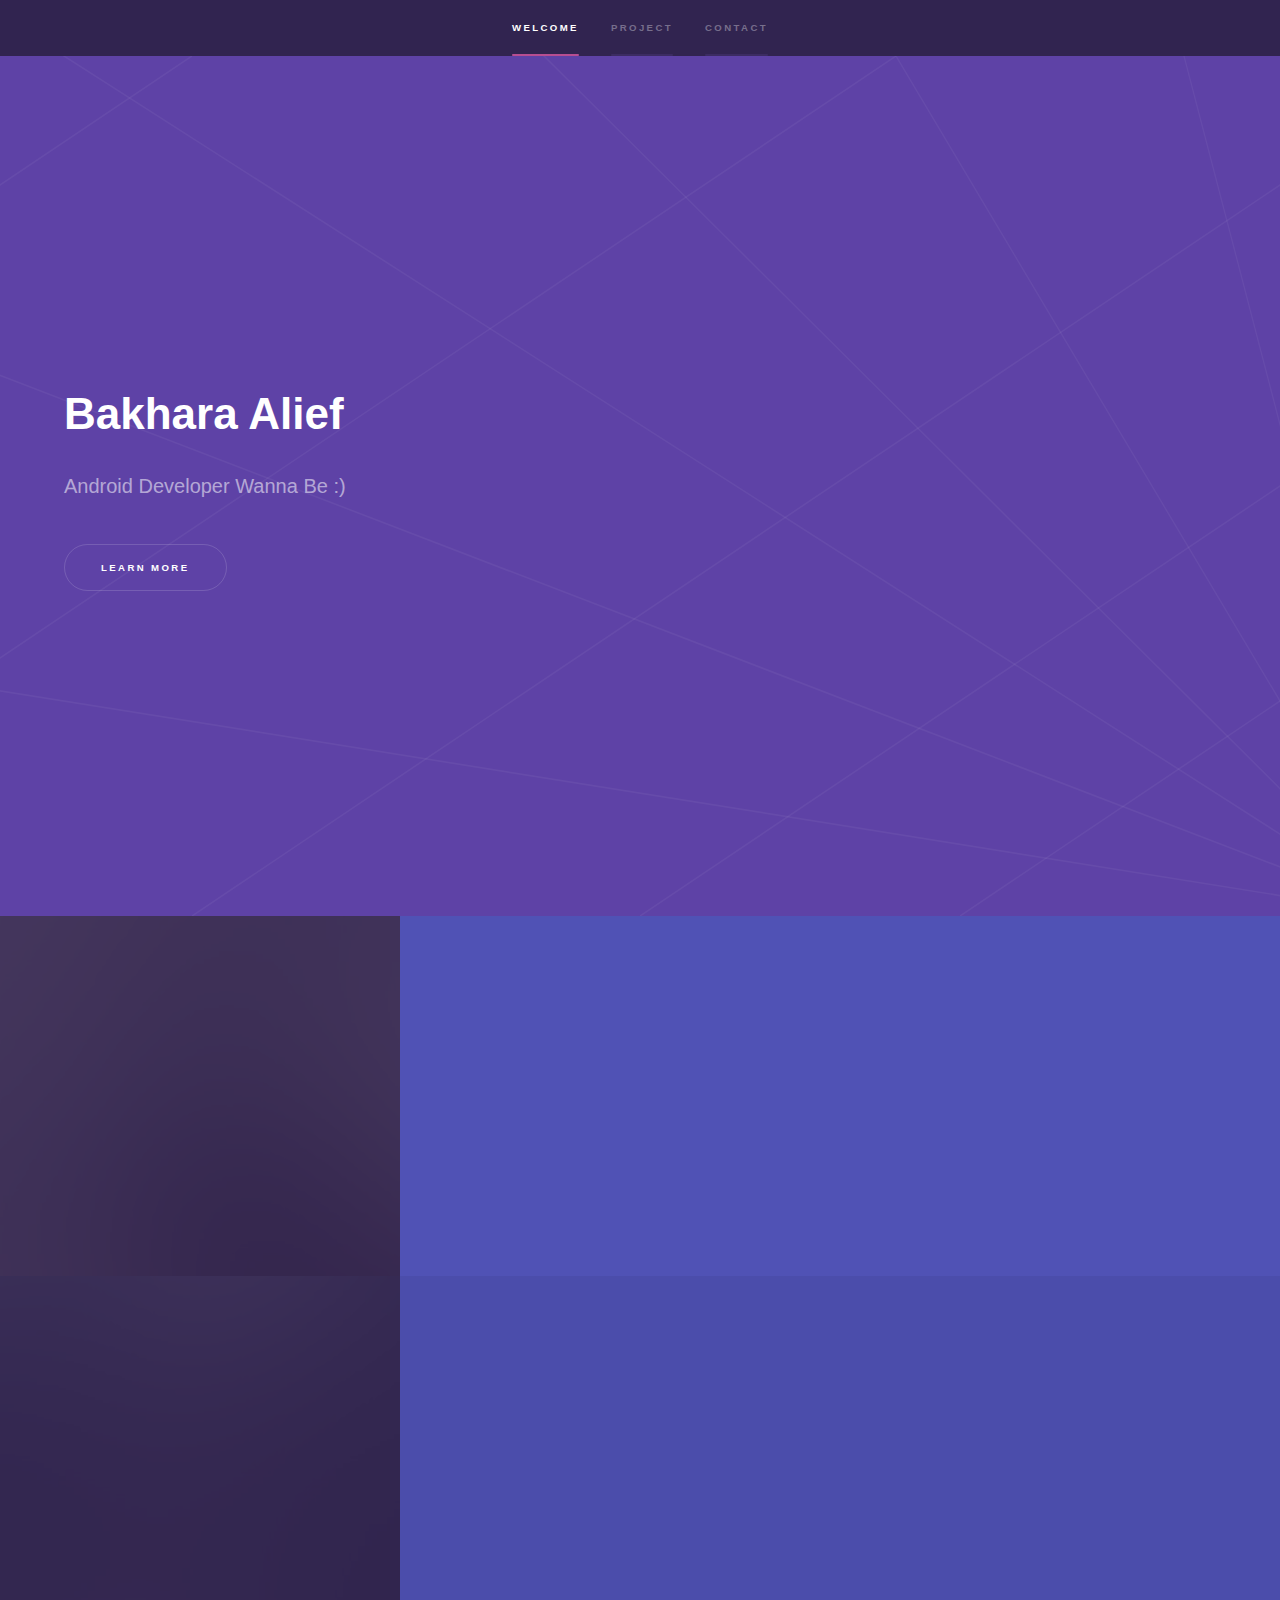
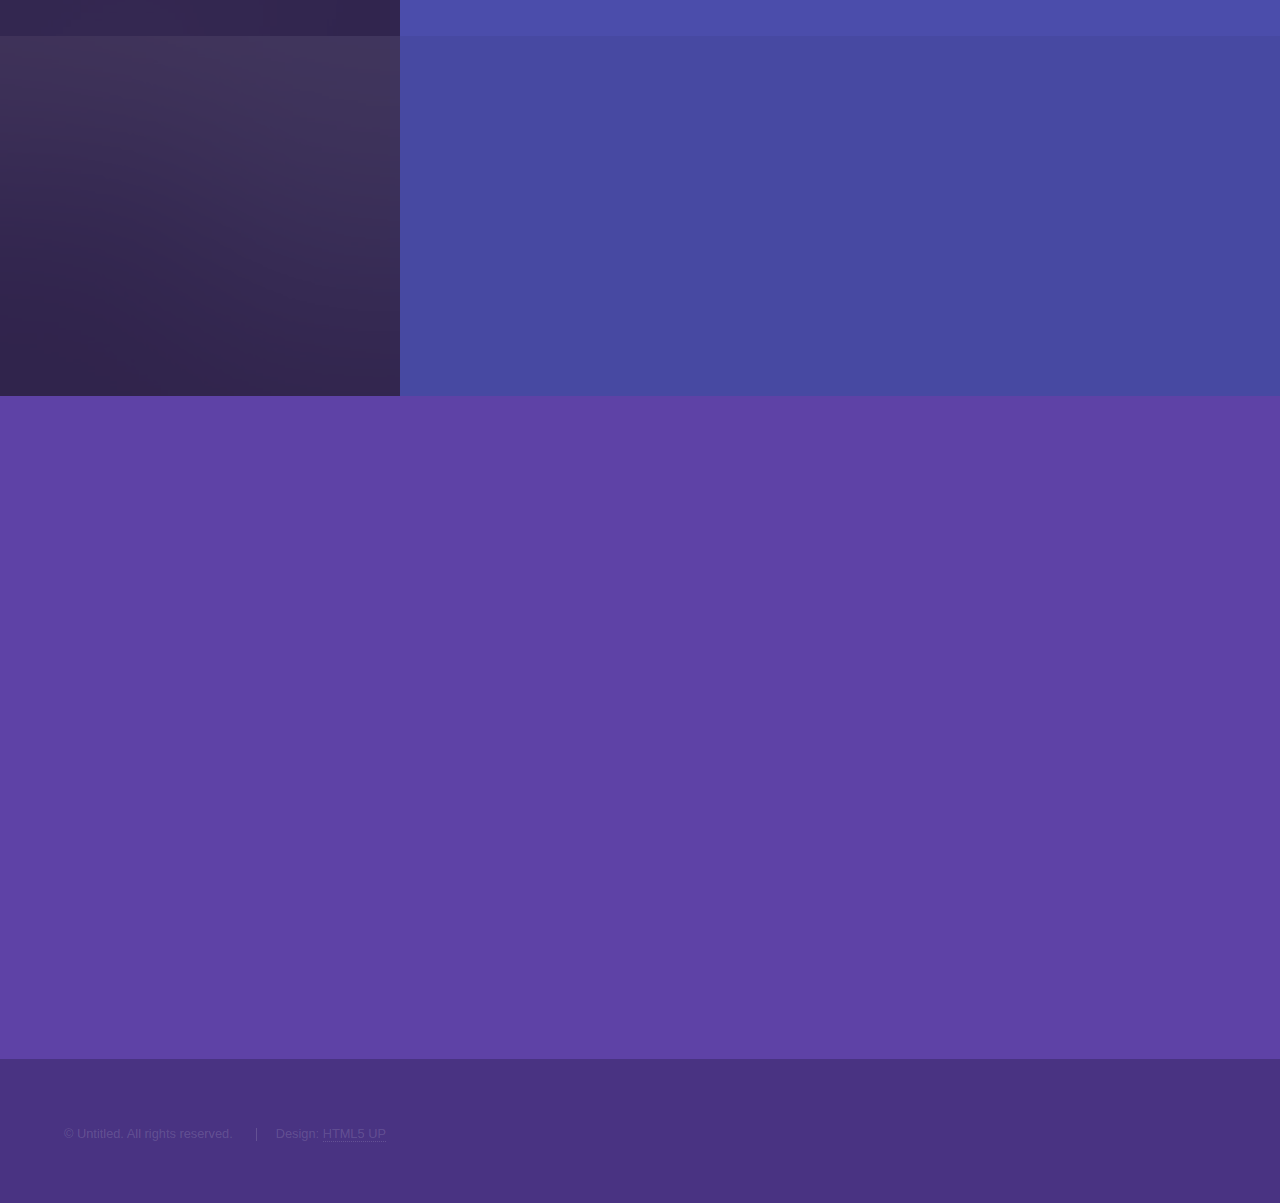
==== index.html @ 24348031 "first commit" ====
<!DOCTYPE html>
<!--
	Hyperspace by HTML5 UP
	html5up.net | @ajlkn
	Free for personal and commercial use under the CCA 3.0 license (html5up.net/license)
-->
<html>
  <head>
    <title>Bakhara Alief</title>
    <meta charset="utf-8" />
    <meta
      name="viewport"
      content="width=device-width, initial-scale=1, user-scalable=no"
    />
    <link rel="stylesheet" href="assets/css/main.css" />
    <noscript
      ><link rel="stylesheet" href="assets/css/noscript.css"
    /></noscript>
  </head>
  <body class="is-preload">
    <!-- Sidebar -->
    <section id="sidebar">
      <div class="inner">
        <nav>
          <ul>
            <li><a href="#intro">Welcome</a></li>
            <li><a href="#one">Project</a></li>
            <!-- <li><a href="#two">What we do</a></li> -->
            <li><a href="#three">Contact</a></li>
          </ul>
        </nav>
      </div>
    </section>

    <!-- Wrapper -->
    <div id="wrapper">
      <!-- Intro -->
      <section id="intro" class="wrapper style1 fullscreen fade-up">
        <div class="inner">
          <h1>Bakhara Alief</h1>
          <p>
            Android Developer Wanna Be :)
          </p>
          <ul class="actions">
            <li><a href="#one" class="button scrolly">Learn more</a></li>
          </ul>
        </div>
      </section>

      <!-- One -->
      <section id="one" class="wrapper style2 spotlights">
        <section>
          <a href="#" class="image"
            ><img src="images/pic01.jpg" alt="" data-position="center center"
          /></a>
          <div class="content">
            <div class="inner">
              <h2>Sed ipsum dolor</h2>
              <p>
                Phasellus convallis elit id ullamcorper pulvinar. Duis aliquam
                turpis mauris, eu ultricies erat malesuada quis. Aliquam
                dapibus.
              </p>
              <ul class="actions">
                <li><a href="generic.html" class="button">Learn more</a></li>
              </ul>
            </div>
          </div>
        </section>
        <section>
          <a href="#" class="image"
            ><img src="images/pic02.jpg" alt="" data-position="top center"
          /></a>
          <div class="content">
            <div class="inner">
              <h2>Feugiat consequat</h2>
              <p>
                Phasellus convallis elit id ullamcorper pulvinar. Duis aliquam
                turpis mauris, eu ultricies erat malesuada quis. Aliquam
                dapibus.
              </p>
              <ul class="actions">
                <li><a href="generic.html" class="button">Learn more</a></li>
              </ul>
            </div>
          </div>
        </section>
        <section>
          <a href="#" class="image"
            ><img src="images/pic03.jpg" alt="" data-position="25% 25%"
          /></a>
          <div class="content">
            <div class="inner">
              <h2>Ultricies aliquam</h2>
              <p>
                Phasellus convallis elit id ullamcorper pulvinar. Duis aliquam
                turpis mauris, eu ultricies erat malesuada quis. Aliquam
                dapibus.
              </p>
              <ul class="actions">
                <li><a href="generic.html" class="button">Learn more</a></li>
              </ul>
            </div>
          </div>
        </section>
      </section>

      <!-- Two -->
      <!-- <section id="two" class="wrapper style3 fade-up">
        <div class="inner">
          <h2>What we do</h2>
          <p>
            Phasellus convallis elit id ullamcorper pulvinar. Duis aliquam
            turpis mauris, eu ultricies erat malesuada quis. Aliquam dapibus,
            lacus eget hendrerit bibendum, urna est aliquam sem, sit amet
            imperdiet est velit quis lorem.
          </p>
          <div class="features">
            <section>
              <span class="icon solid major fa-code"></span>
              <h3>Lorem ipsum amet</h3>
              <p>
                Phasellus convallis elit id ullam corper amet et pulvinar. Duis
                aliquam turpis mauris, sed ultricies erat dapibus.
              </p>
            </section>
            <section>
              <span class="icon solid major fa-lock"></span>
              <h3>Aliquam sed nullam</h3>
              <p>
                Phasellus convallis elit id ullam corper amet et pulvinar. Duis
                aliquam turpis mauris, sed ultricies erat dapibus.
              </p>
            </section>
            <section>
              <span class="icon solid major fa-cog"></span>
              <h3>Sed erat ullam corper</h3>
              <p>
                Phasellus convallis elit id ullam corper amet et pulvinar. Duis
                aliquam turpis mauris, sed ultricies erat dapibus.
              </p>
            </section>
            <section>
              <span class="icon solid major fa-desktop"></span>
              <h3>Veroeros quis lorem</h3>
              <p>
                Phasellus convallis elit id ullam corper amet et pulvinar. Duis
                aliquam turpis mauris, sed ultricies erat dapibus.
              </p>
            </section>
            <section>
              <span class="icon solid major fa-link"></span>
              <h3>Urna quis bibendum</h3>
              <p>
                Phasellus convallis elit id ullam corper amet et pulvinar. Duis
                aliquam turpis mauris, sed ultricies erat dapibus.
              </p>
            </section>
            <section>
              <span class="icon major fa-gem"></span>
              <h3>Aliquam urna dapibus</h3>
              <p>
                Phasellus convallis elit id ullam corper amet et pulvinar. Duis
                aliquam turpis mauris, sed ultricies erat dapibus.
              </p>
            </section>
          </div>
          <ul class="actions">
            <li><a href="generic.html" class="button">Learn more</a></li>
          </ul>
        </div>
      </section> -->

      <!-- Three -->
      <section id="three" class="wrapper style1 fade-up">
        <div class="inner">
          <h2>Get in touch</h2>
          <p>
            Phasellus convallis elit id ullamcorper pulvinar. Duis aliquam
            turpis mauris, eu ultricies erat malesuada quis. Aliquam dapibus,
            lacus eget hendrerit bibendum, urna est aliquam sem, sit amet
            imperdiet est velit quis lorem.
          </p>
          <div class="split style1">
            <section>
              <form method="post" action="#">
                <div class="fields">
                  <div class="field half">
                    <label for="name">Name</label>
                    <input type="text" name="name" id="name" />
                  </div>
                  <div class="field half">
                    <label for="email">Email</label>
                    <input type="text" name="email" id="email" />
                  </div>
                  <div class="field">
                    <label for="message">Message</label>
                    <textarea name="message" id="message" rows="5"></textarea>
                  </div>
                </div>
                <ul class="actions">
                  <li><a href="" class="button submit">Send Message</a></li>
                </ul>
              </form>
            </section>
            <section>
              <ul class="contact">
                <li>
                  <h3>Address</h3>
                  <span
                    >12345 Somewhere Road #654<br />
                    Nashville, TN 00000-0000<br />
                    USA</span
                  >
                </li>
                <li>
                  <h3>Email</h3>
                  <a href="#">user@untitled.tld</a>
                </li>
                <li>
                  <h3>Phone</h3>
                  <span>(000) 000-0000</span>
                </li>
                <li>
                  <h3>Social</h3>
                  <ul class="icons">
                    <li>
                      <a href="#" class="icon brands fa-twitter"
                        ><span class="label">Twitter</span></a
                      >
                    </li>
                    <li>
                      <a href="#" class="icon brands fa-facebook-f"
                        ><span class="label">Facebook</span></a
                      >
                    </li>
                    <li>
                      <a href="#" class="icon brands fa-github"
                        ><span class="label">GitHub</span></a
                      >
                    </li>
                    <li>
                      <a href="#" class="icon brands fa-instagram"
                        ><span class="label">Instagram</span></a
                      >
                    </li>
                    <li>
                      <a href="#" class="icon brands fa-linkedin-in"
                        ><span class="label">LinkedIn</span></a
                      >
                    </li>
                  </ul>
                </li>
              </ul>
            </section>
          </div>
        </div>
      </section>
    </div>

    <!-- Footer -->
    <footer id="footer" class="wrapper style1-alt">
      <div class="inner">
        <ul class="menu">
          <li>&copy; Untitled. All rights reserved.</li>
          <li>Design: <a href="http://html5up.net">HTML5 UP</a></li>
        </ul>
      </div>
    </footer>

    <!-- Scripts -->
    <script src="assets/js/jquery.min.js"></script>
    <script src="assets/js/jquery.scrollex.min.js"></script>
    <script src="assets/js/jquery.scrolly.min.js"></script>
    <script src="assets/js/browser.min.js"></script>
    <script src="assets/js/breakpoints.min.js"></script>
    <script src="assets/js/util.js"></script>
    <script src="assets/js/main.js"></script>
  </body>
</html>
---- assets/css/main.css ----
@import url(fontawesome-all.min.css);

/*
	Hyperspace by HTML5 UP
	html5up.net | @ajlkn
	Free for personal and commercial use under the CCA 3.0 license (html5up.net/license)
*/

html, body, div, span, applet, object,
iframe, h1, h2, h3, h4, h5, h6, p, blockquote,
pre, a, abbr, acronym, address, big, cite,
code, del, dfn, em, img, ins, kbd, q, s, samp,
small, strike, strong, sub, sup, tt, var, b,
u, i, center, dl, dt, dd, ol, ul, li, fieldset,
form, label, legend, table, caption, tbody,
tfoot, thead, tr, th, td, article, aside,
canvas, details, embed, figure, figcaption,
footer, header, hgroup, menu, nav, output, ruby,
section, summary, time, mark, audio, video {
	margin: 0;
	padding: 0;
	border: 0;
	font-size: 100%;
	font: inherit;
	vertical-align: baseline;}

article, aside, details, figcaption, figure,
footer, header, hgroup, menu, nav, section {
	display: block;}

body {
	line-height: 1;
}

ol, ul {
	list-style: none;
}

blockquote, q {
	quotes: none;
}

	blockquote:before, blockquote:after, q:before, q:after {
		content: '';
		content: none;
	}

table {
	border-collapse: collapse;
	border-spacing: 0;
}

body {
	-webkit-text-size-adjust: none;
}

mark {
	background-color: transparent;
	color: inherit;
}

input::-moz-focus-inner {
	border: 0;
	padding: 0;
}

input, select, textarea {
	-moz-appearance: none;
	-webkit-appearance: none;
	-ms-appearance: none;
	appearance: none;
}

/* Basic */

	@-ms-viewport {
		width: device-width;
	}

	body {
		-ms-overflow-style: scrollbar;
	}

	@media screen and (max-width: 480px) {

		html, body {
			min-width: 320px;
		}

	}

	html {
		box-sizing: border-box;
	}

	*, *:before, *:after {
		box-sizing: inherit;
	}

	body {
		background: #312450;
	}

		body.is-preload *, body.is-preload *:before, body.is-preload *:after {
			-moz-animation: none !important;
			-webkit-animation: none !important;
			-ms-animation: none !important;
			animation: none !important;
			-moz-transition: none !important;
			-webkit-transition: none !important;
			-ms-transition: none !important;
			transition: none !important;
		}

/* Type */

	body, input, select, textarea {
		color: rgba(255, 255, 255, 0.55);
		font-family: Arial, Helvetica, sans-serif;
		font-size: 16.5pt;
		font-weight: normal;
		line-height: 1.75;
	}

		@media screen and (max-width: 1680px) {

			body, input, select, textarea {
				font-size: 13pt;
			}

		}

		@media screen and (max-width: 1280px) {

			body, input, select, textarea {
				font-size: 12pt;
			}

		}

		@media screen and (max-width: 360px) {

			body, input, select, textarea {
				font-size: 11pt;
			}

		}

	a {
		-moz-transition: color 0.2s ease, border-bottom-color 0.2s ease;
		-webkit-transition: color 0.2s ease, border-bottom-color 0.2s ease;
		-ms-transition: color 0.2s ease, border-bottom-color 0.2s ease;
		transition: color 0.2s ease, border-bottom-color 0.2s ease;
		border-bottom: dotted 1px rgba(255, 255, 255, 0.35);
		color: inherit;
		text-decoration: none;
	}

		a:hover {
			border-bottom-color: transparent;
			color: #ffffff;
		}

	strong, b {
		color: #ffffff;
		font-weight: bold;
	}

	em, i {
		font-style: italic;
	}

	p {
		margin: 0 0 2em 0;
	}

	h1, h2, h3, h4, h5, h6 {
		color: #ffffff;
		font-weight: bold;
		line-height: 1.5;
		margin: 0 0 0.5em 0;
	}

		h1 a, h2 a, h3 a, h4 a, h5 a, h6 a {
			color: inherit;
			text-decoration: none;
		}

	h1 {
		font-size: 2.75em;
	}

		h1.major {
			margin: 0 0 1.3em 0;
			position: relative;
			padding-bottom: 0.35em;
		}

			h1.major:after {
				background-image: -moz-linear-gradient(to right, #5e42a6, #b74e91);
				background-image: -webkit-linear-gradient(to right, #5e42a6, #b74e91);
				background-image: -ms-linear-gradient(to right, #5e42a6, #b74e91);
				background-image: linear-gradient(to right, #5e42a6, #b74e91);
				-moz-transition: max-width 0.2s ease;
				-webkit-transition: max-width 0.2s ease;
				-ms-transition: max-width 0.2s ease;
				transition: max-width 0.2s ease;
				border-radius: 0.2em;
				bottom: 0;
				content: '';
				height: 0.05em;
				position: absolute;
				right: 0;
				width: 100%;
			}

	h2 {
		font-size: 1.75em;
	}

	h3 {
		font-size: 1.1em;
	}

	h4 {
		font-size: 1em;
	}

	h5 {
		font-size: 0.8em;
	}

	h6 {
		font-size: 0.6em;
	}

	@media screen and (max-width: 736px) {

		h1 {
			font-size: 2em;
		}

		h2 {
			font-size: 1.25em;
		}

		h3 {
			font-size: 1em;
		}

		h4 {
			font-size: 0.8em;
		}

		h5 {
			font-size: 0.6em;
		}

		h6 {
			font-size: 0.6em;
		}

	}

	sub {
		font-size: 0.8em;
		position: relative;
		top: 0.5em;
	}

	sup {
		font-size: 0.8em;
		position: relative;
		top: -0.5em;
	}

	blockquote {
		border-left: solid 4px rgba(255, 255, 255, 0.15);
		font-style: italic;
		margin: 0 0 2em 0;
		padding: 0.5em 0 0.5em 2em;
	}

	code {
		background: rgba(255, 255, 255, 0.05);
		border-radius: 0.25em;
		border: solid 1px rgba(255, 255, 255, 0.15);
		font-family: "Courier New", monospace;
		font-size: 0.9em;
		margin: 0 0.25em;
		padding: 0.25em 0.65em;
	}

	pre {
		-webkit-overflow-scrolling: touch;
		font-family: "Courier New", monospace;
		font-size: 0.9em;
		margin: 0 0 2em 0;
	}

		pre code {
			display: block;
			line-height: 1.75em;
			padding: 1em 1.5em;
			overflow-x: auto;
		}

	hr {
		border: 0;
		border-bottom: solid 1px rgba(255, 255, 255, 0.15);
		margin: 2em 0;
	}

		hr.major {
			margin: 3em 0;
		}

	.align-left {
		text-align: left;
	}

	.align-center {
		text-align: center;
	}

	.align-right {
		text-align: right;
	}

/* Row */

	.row {
		display: flex;
		flex-wrap: wrap;
		box-sizing: border-box;
		align-items: stretch;
	}

		.row > * {
			box-sizing: border-box;
		}

		.row.gtr-uniform > * > :last-child {
			margin-bottom: 0;
		}

		.row.aln-left {
			justify-content: flex-start;
		}

		.row.aln-center {
			justify-content: center;
		}

		.row.aln-right {
			justify-content: flex-end;
		}

		.row.aln-top {
			align-items: flex-start;
		}

		.row.aln-middle {
			align-items: center;
		}

		.row.aln-bottom {
			align-items: flex-end;
		}

		.row > .imp {
			order: -1;
		}

		.row > .col-1 {
			width: 8.33333%;
		}

		.row > .off-1 {
			margin-left: 8.33333%;
		}

		.row > .col-2 {
			width: 16.66667%;
		}

		.row > .off-2 {
			margin-left: 16.66667%;
		}

		.row > .col-3 {
			width: 25%;
		}

		.row > .off-3 {
			margin-left: 25%;
		}

		.row > .col-4 {
			width: 33.33333%;
		}

		.row > .off-4 {
			margin-left: 33.33333%;
		}

		.row > .col-5 {
			width: 41.66667%;
		}

		.row > .off-5 {
			margin-left: 41.66667%;
		}

		.row > .col-6 {
			width: 50%;
		}

		.row > .off-6 {
			margin-left: 50%;
		}

		.row > .col-7 {
			width: 58.33333%;
		}

		.row > .off-7 {
			margin-left: 58.33333%;
		}

		.row > .col-8 {
			width: 66.66667%;
		}

		.row > .off-8 {
			margin-left: 66.66667%;
		}

		.row > .col-9 {
			width: 75%;
		}

		.row > .off-9 {
			margin-left: 75%;
		}

		.row > .col-10 {
			width: 83.33333%;
		}

		.row > .off-10 {
			margin-left: 83.33333%;
		}

		.row > .col-11 {
			width: 91.66667%;
		}

		.row > .off-11 {
			margin-left: 91.66667%;
		}

		.row > .col-12 {
			width: 100%;
		}

		.row > .off-12 {
			margin-left: 100%;
		}

		.row.gtr-0 {
			margin-top: 0;
			margin-left: 0em;
		}

			.row.gtr-0 > * {
				padding: 0 0 0 0em;
			}

			.row.gtr-0.gtr-uniform {
				margin-top: 0em;
			}

				.row.gtr-0.gtr-uniform > * {
					padding-top: 0em;
				}

		.row.gtr-25 {
			margin-top: 0;
			margin-left: -0.375em;
		}

			.row.gtr-25 > * {
				padding: 0 0 0 0.375em;
			}

			.row.gtr-25.gtr-uniform {
				margin-top: -0.375em;
			}

				.row.gtr-25.gtr-uniform > * {
					padding-top: 0.375em;
				}

		.row.gtr-50 {
			margin-top: 0;
			margin-left: -0.75em;
		}

			.row.gtr-50 > * {
				padding: 0 0 0 0.75em;
			}

			.row.gtr-50.gtr-uniform {
				margin-top: -0.75em;
			}

				.row.gtr-50.gtr-uniform > * {
					padding-top: 0.75em;
				}

		.row {
			margin-top: 0;
			margin-left: -1.5em;
		}

			.row > * {
				padding: 0 0 0 1.5em;
			}

			.row.gtr-uniform {
				margin-top: -1.5em;
			}

				.row.gtr-uniform > * {
					padding-top: 1.5em;
				}

		.row.gtr-150 {
			margin-top: 0;
			margin-left: -2.25em;
		}

			.row.gtr-150 > * {
				padding: 0 0 0 2.25em;
			}

			.row.gtr-150.gtr-uniform {
				margin-top: -2.25em;
			}

				.row.gtr-150.gtr-uniform > * {
					padding-top: 2.25em;
				}

		.row.gtr-200 {
			margin-top: 0;
			margin-left: -3em;
		}

			.row.gtr-200 > * {
				padding: 0 0 0 3em;
			}

			.row.gtr-200.gtr-uniform {
				margin-top: -3em;
			}

				.row.gtr-200.gtr-uniform > * {
					padding-top: 3em;
				}

		@media screen and (max-width: 1680px) {

			.row {
				display: flex;
				flex-wrap: wrap;
				box-sizing: border-box;
				align-items: stretch;
			}

				.row > * {
					box-sizing: border-box;
				}

				.row.gtr-uniform > * > :last-child {
					margin-bottom: 0;
				}

				.row.aln-left {
					justify-content: flex-start;
				}

				.row.aln-center {
					justify-content: center;
				}

				.row.aln-right {
					justify-content: flex-end;
				}

				.row.aln-top {
					align-items: flex-start;
				}

				.row.aln-middle {
					align-items: center;
				}

				.row.aln-bottom {
					align-items: flex-end;
				}

				.row > .imp-xlarge {
					order: -1;
				}

				.row > .col-1-xlarge {
					width: 8.33333%;
				}

				.row > .off-1-xlarge {
					margin-left: 8.33333%;
				}

				.row > .col-2-xlarge {
					width: 16.66667%;
				}

				.row > .off-2-xlarge {
					margin-left: 16.66667%;
				}

				.row > .col-3-xlarge {
					width: 25%;
				}

				.row > .off-3-xlarge {
					margin-left: 25%;
				}

				.row > .col-4-xlarge {
					width: 33.33333%;
				}

				.row > .off-4-xlarge {
					margin-left: 33.33333%;
				}

				.row > .col-5-xlarge {
					width: 41.66667%;
				}

				.row > .off-5-xlarge {
					margin-left: 41.66667%;
				}

				.row > .col-6-xlarge {
					width: 50%;
				}

				.row > .off-6-xlarge {
					margin-left: 50%;
				}

				.row > .col-7-xlarge {
					width: 58.33333%;
				}

				.row > .off-7-xlarge {
					margin-left: 58.33333%;
				}

				.row > .col-8-xlarge {
					width: 66.66667%;
				}

				.row > .off-8-xlarge {
					margin-left: 66.66667%;
				}

				.row > .col-9-xlarge {
					width: 75%;
				}

				.row > .off-9-xlarge {
					margin-left: 75%;
				}

				.row > .col-10-xlarge {
					width: 83.33333%;
				}

				.row > .off-10-xlarge {
					margin-left: 83.33333%;
				}

				.row > .col-11-xlarge {
					width: 91.66667%;
				}

				.row > .off-11-xlarge {
					margin-left: 91.66667%;
				}

				.row > .col-12-xlarge {
					width: 100%;
				}

				.row > .off-12-xlarge {
					margin-left: 100%;
				}

				.row.gtr-0 {
					margin-top: 0;
					margin-left: 0em;
				}

					.row.gtr-0 > * {
						padding: 0 0 0 0em;
					}

					.row.gtr-0.gtr-uniform {
						margin-top: 0em;
					}

						.row.gtr-0.gtr-uniform > * {
							padding-top: 0em;
						}

				.row.gtr-25 {
					margin-top: 0;
					margin-left: -0.375em;
				}

					.row.gtr-25 > * {
						padding: 0 0 0 0.375em;
					}

					.row.gtr-25.gtr-uniform {
						margin-top: -0.375em;
					}

						.row.gtr-25.gtr-uniform > * {
							padding-top: 0.375em;
						}

				.row.gtr-50 {
					margin-top: 0;
					margin-left: -0.75em;
				}

					.row.gtr-50 > * {
						padding: 0 0 0 0.75em;
					}

					.row.gtr-50.gtr-uniform {
						margin-top: -0.75em;
					}

						.row.gtr-50.gtr-uniform > * {
							padding-top: 0.75em;
						}

				.row {
					margin-top: 0;
					margin-left: -1.5em;
				}

					.row > * {
						padding: 0 0 0 1.5em;
					}

					.row.gtr-uniform {
						margin-top: -1.5em;
					}

						.row.gtr-uniform > * {
							padding-top: 1.5em;
						}

				.row.gtr-150 {
					margin-top: 0;
					margin-left: -2.25em;
				}

					.row.gtr-150 > * {
						padding: 0 0 0 2.25em;
					}

					.row.gtr-150.gtr-uniform {
						margin-top: -2.25em;
					}

						.row.gtr-150.gtr-uniform > * {
							padding-top: 2.25em;
						}

				.row.gtr-200 {
					margin-top: 0;
					margin-left: -3em;
				}

					.row.gtr-200 > * {
						padding: 0 0 0 3em;
					}

					.row.gtr-200.gtr-uniform {
						margin-top: -3em;
					}

						.row.gtr-200.gtr-uniform > * {
							padding-top: 3em;
						}

		}

		@media screen and (max-width: 1280px) {

			.row {
				display: flex;
				flex-wrap: wrap;
				box-sizing: border-box;
				align-items: stretch;
			}

				.row > * {
					box-sizing: border-box;
				}

				.row.gtr-uniform > * > :last-child {
					margin-bottom: 0;
				}

				.row.aln-left {
					justify-content: flex-start;
				}

				.row.aln-center {
					justify-content: center;
				}

				.row.aln-right {
					justify-content: flex-end;
				}

				.row.aln-top {
					align-items: flex-start;
				}

				.row.aln-middle {
					align-items: center;
				}

				.row.aln-bottom {
					align-items: flex-end;
				}

				.row > .imp-large {
					order: -1;
				}

				.row > .col-1-large {
					width: 8.33333%;
				}

				.row > .off-1-large {
					margin-left: 8.33333%;
				}

				.row > .col-2-large {
					width: 16.66667%;
				}

				.row > .off-2-large {
					margin-left: 16.66667%;
				}

				.row > .col-3-large {
					width: 25%;
				}

				.row > .off-3-large {
					margin-left: 25%;
				}

				.row > .col-4-large {
					width: 33.33333%;
				}

				.row > .off-4-large {
					margin-left: 33.33333%;
				}

				.row > .col-5-large {
					width: 41.66667%;
				}

				.row > .off-5-large {
					margin-left: 41.66667%;
				}

				.row > .col-6-large {
					width: 50%;
				}

				.row > .off-6-large {
					margin-left: 50%;
				}

				.row > .col-7-large {
					width: 58.33333%;
				}

				.row > .off-7-large {
					margin-left: 58.33333%;
				}

				.row > .col-8-large {
					width: 66.66667%;
				}

				.row > .off-8-large {
					margin-left: 66.66667%;
				}

				.row > .col-9-large {
					width: 75%;
				}

				.row > .off-9-large {
					margin-left: 75%;
				}

				.row > .col-10-large {
					width: 83.33333%;
				}

				.row > .off-10-large {
					margin-left: 83.33333%;
				}

				.row > .col-11-large {
					width: 91.66667%;
				}

				.row > .off-11-large {
					margin-left: 91.66667%;
				}

				.row > .col-12-large {
					width: 100%;
				}

				.row > .off-12-large {
					margin-left: 100%;
				}

				.row.gtr-0 {
					margin-top: 0;
					margin-left: 0em;
				}

					.row.gtr-0 > * {
						padding: 0 0 0 0em;
					}

					.row.gtr-0.gtr-uniform {
						margin-top: 0em;
					}

						.row.gtr-0.gtr-uniform > * {
							padding-top: 0em;
						}

				.row.gtr-25 {
					margin-top: 0;
					margin-left: -0.375em;
				}

					.row.gtr-25 > * {
						padding: 0 0 0 0.375em;
					}

					.row.gtr-25.gtr-uniform {
						margin-top: -0.375em;
					}

						.row.gtr-25.gtr-uniform > * {
							padding-top: 0.375em;
						}

				.row.gtr-50 {
					margin-top: 0;
					margin-left: -0.75em;
				}

					.row.gtr-50 > * {
						padding: 0 0 0 0.75em;
					}

					.row.gtr-50.gtr-uniform {
						margin-top: -0.75em;
					}

						.row.gtr-50.gtr-uniform > * {
							padding-top: 0.75em;
						}

				.row {
					margin-top: 0;
					margin-left: -1.5em;
				}

					.row > * {
						padding: 0 0 0 1.5em;
					}

					.row.gtr-uniform {
						margin-top: -1.5em;
					}

						.row.gtr-uniform > * {
							padding-top: 1.5em;
						}

				.row.gtr-150 {
					margin-top: 0;
					margin-left: -2.25em;
				}

					.row.gtr-150 > * {
						padding: 0 0 0 2.25em;
					}

					.row.gtr-150.gtr-uniform {
						margin-top: -2.25em;
					}

						.row.gtr-150.gtr-uniform > * {
							padding-top: 2.25em;
						}

				.row.gtr-200 {
					margin-top: 0;
					margin-left: -3em;
				}

					.row.gtr-200 > * {
						padding: 0 0 0 3em;
					}

					.row.gtr-200.gtr-uniform {
						margin-top: -3em;
					}

						.row.gtr-200.gtr-uniform > * {
							padding-top: 3em;
						}

		}

		@media screen and (max-width: 980px) {

			.row {
				display: flex;
				flex-wrap: wrap;
				box-sizing: border-box;
				align-items: stretch;
			}

				.row > * {
					box-sizing: border-box;
				}

				.row.gtr-uniform > * > :last-child {
					margin-bottom: 0;
				}

				.row.aln-left {
					justify-content: flex-start;
				}

				.row.aln-center {
					justify-content: center;
				}

				.row.aln-right {
					justify-content: flex-end;
				}

				.row.aln-top {
					align-items: flex-start;
				}

				.row.aln-middle {
					align-items: center;
				}

				.row.aln-bottom {
					align-items: flex-end;
				}

				.row > .imp-medium {
					order: -1;
				}

				.row > .col-1-medium {
					width: 8.33333%;
				}

				.row > .off-1-medium {
					margin-left: 8.33333%;
				}

				.row > .col-2-medium {
					width: 16.66667%;
				}

				.row > .off-2-medium {
					margin-left: 16.66667%;
				}

				.row > .col-3-medium {
					width: 25%;
				}

				.row > .off-3-medium {
					margin-left: 25%;
				}

				.row > .col-4-medium {
					width: 33.33333%;
				}

				.row > .off-4-medium {
					margin-left: 33.33333%;
				}

				.row > .col-5-medium {
					width: 41.66667%;
				}

				.row > .off-5-medium {
					margin-left: 41.66667%;
				}

				.row > .col-6-medium {
					width: 50%;
				}

				.row > .off-6-medium {
					margin-left: 50%;
				}

				.row > .col-7-medium {
					width: 58.33333%;
				}

				.row > .off-7-medium {
					margin-left: 58.33333%;
				}

				.row > .col-8-medium {
					width: 66.66667%;
				}

				.row > .off-8-medium {
					margin-left: 66.66667%;
				}

				.row > .col-9-medium {
					width: 75%;
				}

				.row > .off-9-medium {
					margin-left: 75%;
				}

				.row > .col-10-medium {
					width: 83.33333%;
				}

				.row > .off-10-medium {
					margin-left: 83.33333%;
				}

				.row > .col-11-medium {
					width: 91.66667%;
				}

				.row > .off-11-medium {
					margin-left: 91.66667%;
				}

				.row > .col-12-medium {
					width: 100%;
				}

				.row > .off-12-medium {
					margin-left: 100%;
				}

				.row.gtr-0 {
					margin-top: 0;
					margin-left: 0em;
				}

					.row.gtr-0 > * {
						padding: 0 0 0 0em;
					}

					.row.gtr-0.gtr-uniform {
						margin-top: 0em;
					}

						.row.gtr-0.gtr-uniform > * {
							padding-top: 0em;
						}

				.row.gtr-25 {
					margin-top: 0;
					margin-left: -0.375em;
				}

					.row.gtr-25 > * {
						padding: 0 0 0 0.375em;
					}

					.row.gtr-25.gtr-uniform {
						margin-top: -0.375em;
					}

						.row.gtr-25.gtr-uniform > * {
							padding-top: 0.375em;
						}

				.row.gtr-50 {
					margin-top: 0;
					margin-left: -0.75em;
				}

					.row.gtr-50 > * {
						padding: 0 0 0 0.75em;
					}

					.row.gtr-50.gtr-uniform {
						margin-top: -0.75em;
					}

						.row.gtr-50.gtr-uniform > * {
							padding-top: 0.75em;
						}

				.row {
					margin-top: 0;
					margin-left: -1.5em;
				}

					.row > * {
						padding: 0 0 0 1.5em;
					}

					.row.gtr-uniform {
						margin-top: -1.5em;
					}

						.row.gtr-uniform > * {
							padding-top: 1.5em;
						}

				.row.gtr-150 {
					margin-top: 0;
					margin-left: -2.25em;
				}

					.row.gtr-150 > * {
						padding: 0 0 0 2.25em;
					}

					.row.gtr-150.gtr-uniform {
						margin-top: -2.25em;
					}

						.row.gtr-150.gtr-uniform > * {
							padding-top: 2.25em;
						}

				.row.gtr-200 {
					margin-top: 0;
					margin-left: -3em;
				}

					.row.gtr-200 > * {
						padding: 0 0 0 3em;
					}

					.row.gtr-200.gtr-uniform {
						margin-top: -3em;
					}

						.row.gtr-200.gtr-uniform > * {
							padding-top: 3em;
						}

		}

		@media screen and (max-width: 736px) {

			.row {
				display: flex;
				flex-wrap: wrap;
				box-sizing: border-box;
				align-items: stretch;
			}

				.row > * {
					box-sizing: border-box;
				}

				.row.gtr-uniform > * > :last-child {
					margin-bottom: 0;
				}

				.row.aln-left {
					justify-content: flex-start;
				}

				.row.aln-center {
					justify-content: center;
				}

				.row.aln-right {
					justify-content: flex-end;
				}

				.row.aln-top {
					align-items: flex-start;
				}

				.row.aln-middle {
					align-items: center;
				}

				.row.aln-bottom {
					align-items: flex-end;
				}

				.row > .imp-small {
					order: -1;
				}

				.row > .col-1-small {
					width: 8.33333%;
				}

				.row > .off-1-small {
					margin-left: 8.33333%;
				}

				.row > .col-2-small {
					width: 16.66667%;
				}

				.row > .off-2-small {
					margin-left: 16.66667%;
				}

				.row > .col-3-small {
					width: 25%;
				}

				.row > .off-3-small {
					margin-left: 25%;
				}

				.row > .col-4-small {
					width: 33.33333%;
				}

				.row > .off-4-small {
					margin-left: 33.33333%;
				}

				.row > .col-5-small {
					width: 41.66667%;
				}

				.row > .off-5-small {
					margin-left: 41.66667%;
				}

				.row > .col-6-small {
					width: 50%;
				}

				.row > .off-6-small {
					margin-left: 50%;
				}

				.row > .col-7-small {
					width: 58.33333%;
				}

				.row > .off-7-small {
					margin-left: 58.33333%;
				}

				.row > .col-8-small {
					width: 66.66667%;
				}

				.row > .off-8-small {
					margin-left: 66.66667%;
				}

				.row > .col-9-small {
					width: 75%;
				}

				.row > .off-9-small {
					margin-left: 75%;
				}

				.row > .col-10-small {
					width: 83.33333%;
				}

				.row > .off-10-small {
					margin-left: 83.33333%;
				}

				.row > .col-11-small {
					width: 91.66667%;
				}

				.row > .off-11-small {
					margin-left: 91.66667%;
				}

				.row > .col-12-small {
					width: 100%;
				}

				.row > .off-12-small {
					margin-left: 100%;
				}

				.row.gtr-0 {
					margin-top: 0;
					margin-left: 0em;
				}

					.row.gtr-0 > * {
						padding: 0 0 0 0em;
					}

					.row.gtr-0.gtr-uniform {
						margin-top: 0em;
					}

						.row.gtr-0.gtr-uniform > * {
							padding-top: 0em;
						}

				.row.gtr-25 {
					margin-top: 0;
					margin-left: -0.375em;
				}

					.row.gtr-25 > * {
						padding: 0 0 0 0.375em;
					}

					.row.gtr-25.gtr-uniform {
						margin-top: -0.375em;
					}

						.row.gtr-25.gtr-uniform > * {
							padding-top: 0.375em;
						}

				.row.gtr-50 {
					margin-top: 0;
					margin-left: -0.75em;
				}

					.row.gtr-50 > * {
						padding: 0 0 0 0.75em;
					}

					.row.gtr-50.gtr-uniform {
						margin-top: -0.75em;
					}

						.row.gtr-50.gtr-uniform > * {
							padding-top: 0.75em;
						}

				.row {
					margin-top: 0;
					margin-left: -1.5em;
				}

					.row > * {
						padding: 0 0 0 1.5em;
					}

					.row.gtr-uniform {
						margin-top: -1.5em;
					}

						.row.gtr-uniform > * {
							padding-top: 1.5em;
						}

				.row.gtr-150 {
					margin-top: 0;
					margin-left: -2.25em;
				}

					.row.gtr-150 > * {
						padding: 0 0 0 2.25em;
					}

					.row.gtr-150.gtr-uniform {
						margin-top: -2.25em;
					}

						.row.gtr-150.gtr-uniform > * {
							padding-top: 2.25em;
						}

				.row.gtr-200 {
					margin-top: 0;
					margin-left: -3em;
				}

					.row.gtr-200 > * {
						padding: 0 0 0 3em;
					}

					.row.gtr-200.gtr-uniform {
						margin-top: -3em;
					}

						.row.gtr-200.gtr-uniform > * {
							padding-top: 3em;
						}

		}

		@media screen and (max-width: 480px) {

			.row {
				display: flex;
				flex-wrap: wrap;
				box-sizing: border-box;
				align-items: stretch;
			}

				.row > * {
					box-sizing: border-box;
				}

				.row.gtr-uniform > * > :last-child {
					margin-bottom: 0;
				}

				.row.aln-left {
					justify-content: flex-start;
				}

				.row.aln-center {
					justify-content: center;
				}

				.row.aln-right {
					justify-content: flex-end;
				}

				.row.aln-top {
					align-items: flex-start;
				}

				.row.aln-middle {
					align-items: center;
				}

				.row.aln-bottom {
					align-items: flex-end;
				}

				.row > .imp-xsmall {
					order: -1;
				}

				.row > .col-1-xsmall {
					width: 8.33333%;
				}

				.row > .off-1-xsmall {
					margin-left: 8.33333%;
				}

				.row > .col-2-xsmall {
					width: 16.66667%;
				}

				.row > .off-2-xsmall {
					margin-left: 16.66667%;
				}

				.row > .col-3-xsmall {
					width: 25%;
				}

				.row > .off-3-xsmall {
					margin-left: 25%;
				}

				.row > .col-4-xsmall {
					width: 33.33333%;
				}

				.row > .off-4-xsmall {
					margin-left: 33.33333%;
				}

				.row > .col-5-xsmall {
					width: 41.66667%;
				}

				.row > .off-5-xsmall {
					margin-left: 41.66667%;
				}

				.row > .col-6-xsmall {
					width: 50%;
				}

				.row > .off-6-xsmall {
					margin-left: 50%;
				}

				.row > .col-7-xsmall {
					width: 58.33333%;
				}

				.row > .off-7-xsmall {
					margin-left: 58.33333%;
				}

				.row > .col-8-xsmall {
					width: 66.66667%;
				}

				.row > .off-8-xsmall {
					margin-left: 66.66667%;
				}

				.row > .col-9-xsmall {
					width: 75%;
				}

				.row > .off-9-xsmall {
					margin-left: 75%;
				}

				.row > .col-10-xsmall {
					width: 83.33333%;
				}

				.row > .off-10-xsmall {
					margin-left: 83.33333%;
				}

				.row > .col-11-xsmall {
					width: 91.66667%;
				}

				.row > .off-11-xsmall {
					margin-left: 91.66667%;
				}

				.row > .col-12-xsmall {
					width: 100%;
				}

				.row > .off-12-xsmall {
					margin-left: 100%;
				}

				.row.gtr-0 {
					margin-top: 0;
					margin-left: 0em;
				}

					.row.gtr-0 > * {
						padding: 0 0 0 0em;
					}

					.row.gtr-0.gtr-uniform {
						margin-top: 0em;
					}

						.row.gtr-0.gtr-uniform > * {
							padding-top: 0em;
						}

				.row.gtr-25 {
					margin-top: 0;
					margin-left: -0.375em;
				}

					.row.gtr-25 > * {
						padding: 0 0 0 0.375em;
					}

					.row.gtr-25.gtr-uniform {
						margin-top: -0.375em;
					}

						.row.gtr-25.gtr-uniform > * {
							padding-top: 0.375em;
						}

				.row.gtr-50 {
					margin-top: 0;
					margin-left: -0.75em;
				}

					.row.gtr-50 > * {
						padding: 0 0 0 0.75em;
					}

					.row.gtr-50.gtr-uniform {
						margin-top: -0.75em;
					}

						.row.gtr-50.gtr-uniform > * {
							padding-top: 0.75em;
						}

				.row {
					margin-top: 0;
					margin-left: -1.5em;
				}

					.row > * {
						padding: 0 0 0 1.5em;
					}

					.row.gtr-uniform {
						margin-top: -1.5em;
					}

						.row.gtr-uniform > * {
							padding-top: 1.5em;
						}

				.row.gtr-150 {
					margin-top: 0;
					margin-left: -2.25em;
				}

					.row.gtr-150 > * {
						padding: 0 0 0 2.25em;
					}

					.row.gtr-150.gtr-uniform {
						margin-top: -2.25em;
					}

						.row.gtr-150.gtr-uniform > * {
							padding-top: 2.25em;
						}

				.row.gtr-200 {
					margin-top: 0;
					margin-left: -3em;
				}

					.row.gtr-200 > * {
						padding: 0 0 0 3em;
					}

					.row.gtr-200.gtr-uniform {
						margin-top: -3em;
					}

						.row.gtr-200.gtr-uniform > * {
							padding-top: 3em;
						}

		}

/* Box */

	.box {
		border-radius: 0.25em;
		border: solid 1px rgba(255, 255, 255, 0.15);
		margin-bottom: 2em;
		padding: 1.5em;
	}

		.box > :last-child,
		.box > :last-child > :last-child,
		.box > :last-child > :last-child > :last-child {
			margin-bottom: 0;
		}

		.box.alt {
			border: 0;
			border-radius: 0;
			padding: 0;
		}

/* Button */

	input[type="submit"],
	input[type="reset"],
	input[type="button"],
	button,
	.button {
		-moz-appearance: none;
		-webkit-appearance: none;
		-ms-appearance: none;
		appearance: none;
		-moz-transition: border-color 0.2s ease;
		-webkit-transition: border-color 0.2s ease;
		-ms-transition: border-color 0.2s ease;
		transition: border-color 0.2s ease;
		background-color: transparent;
		border: solid 1px !important;
		border-color: rgba(255, 255, 255, 0.15) !important;
		border-radius: 3em;
		color: #ffffff !important;
		cursor: pointer;
		display: inline-block;
		font-size: 0.6em;
		font-weight: bold;
		height: calc(4.75em + 2px);
		letter-spacing: 0.25em;
		line-height: 4.75em;
		outline: 0;
		padding: 0 3.75em;
		position: relative;
		text-align: center;
		text-decoration: none;
		text-transform: uppercase;
		white-space: nowrap;
	}

		input[type="submit"]:after,
		input[type="reset"]:after,
		input[type="button"]:after,
		button:after,
		.button:after {
			-moz-transform: scale(0.25);
			-webkit-transform: scale(0.25);
			-ms-transform: scale(0.25);
			transform: scale(0.25);
			pointer-events: none;
			-moz-transition: opacity 0.2s ease, -moz-transform 0.2s ease;
			-webkit-transition: opacity 0.2s ease, -webkit-transform 0.2s ease;
			-ms-transition: opacity 0.2s ease, -ms-transform 0.2s ease;
			transition: opacity 0.2s ease, transform 0.2s ease;
			background: #ffffff;
			border-radius: 3em;
			content: '';
			height: 100%;
			left: 0;
			opacity: 0;
			position: absolute;
			top: 0;
			width: 100%;
		}

		input[type="submit"].icon:before,
		input[type="reset"].icon:before,
		input[type="button"].icon:before,
		button.icon:before,
		.button.icon:before {
			margin-right: 0.75em;
		}

		input[type="submit"].fit,
		input[type="reset"].fit,
		input[type="button"].fit,
		button.fit,
		.button.fit {
			width: 100%;
		}

		input[type="submit"].small,
		input[type="reset"].small,
		input[type="button"].small,
		button.small,
		.button.small {
			font-size: 0.4em;
		}

		input[type="submit"].large,
		input[type="reset"].large,
		input[type="button"].large,
		button.large,
		.button.large {
			font-size: 0.8em;
		}

		input[type="submit"].primary,
		input[type="reset"].primary,
		input[type="button"].primary,
		button.primary,
		.button.primary {
			background-color: #ffffff;
			color: #312450 !important;
		}

			input[type="submit"].primary:after,
			input[type="reset"].primary:after,
			input[type="button"].primary:after,
			button.primary:after,
			.button.primary:after {
				display: none;
			}

		input[type="submit"].disabled, input[type="submit"]:disabled,
		input[type="reset"].disabled,
		input[type="reset"]:disabled,
		input[type="button"].disabled,
		input[type="button"]:disabled,
		button.disabled,
		button:disabled,
		.button.disabled,
		.button:disabled {
			cursor: default;
			opacity: 0.5;
			pointer-events: none;
		}

		input[type="submit"]:hover,
		input[type="reset"]:hover,
		input[type="button"]:hover,
		button:hover,
		.button:hover {
			border-color: rgba(255, 255, 255, 0.55) !important;
		}

			input[type="submit"]:hover:after,
			input[type="reset"]:hover:after,
			input[type="button"]:hover:after,
			button:hover:after,
			.button:hover:after {
				opacity: 0.05;
				-moz-transform: scale(1);
				-webkit-transform: scale(1);
				-ms-transform: scale(1);
				transform: scale(1);
			}

			input[type="submit"]:hover:active,
			input[type="reset"]:hover:active,
			input[type="button"]:hover:active,
			button:hover:active,
			.button:hover:active {
				border-color: #ffffff !important;
			}

				input[type="submit"]:hover:active:after,
				input[type="reset"]:hover:active:after,
				input[type="button"]:hover:active:after,
				button:hover:active:after,
				.button:hover:active:after {
					opacity: 0.1;
				}

/* Features */

	.features {
		display: -moz-flex;
		display: -webkit-flex;
		display: -ms-flex;
		display: flex;
		-moz-flex-wrap: wrap;
		-webkit-flex-wrap: wrap;
		-ms-flex-wrap: wrap;
		flex-wrap: wrap;
		border-radius: 0.25em;
		border: solid 1px rgba(255, 255, 255, 0.15);
		background: rgba(255, 255, 255, 0.05);
		margin: 0 0 2em 0;
	}

		.features section {
			padding: 3.5em 3em 1em 7em ;
			width: 50%;
			border-top: solid 1px rgba(255, 255, 255, 0.15);
			position: relative;
		}

			.features section:nth-child(-n + 2) {
				border-top-width: 0;
			}

			.features section:nth-child(2n) {
				border-left: solid 1px rgba(255, 255, 255, 0.15);
			}

			.features section .icon {
				-moz-transition: opacity 0.5s ease, -moz-transform 0.5s ease;
				-webkit-transition: opacity 0.5s ease, -webkit-transform 0.5s ease;
				-ms-transition: opacity 0.5s ease, -ms-transform 0.5s ease;
				transition: opacity 0.5s ease, transform 0.5s ease;
				-moz-transition-delay: 1s;
				-webkit-transition-delay: 1s;
				-ms-transition-delay: 1s;
				transition-delay: 1s;
				-moz-transform: scale(1);
				-webkit-transform: scale(1);
				-ms-transform: scale(1);
				transform: scale(1);
				position: absolute;
				left: 3em;
				top: 3em;
				opacity: 1;
			}

			.features section:nth-child(1) .icon {
				-moz-transition-delay: 0.15s;
				-webkit-transition-delay: 0.15s;
				-ms-transition-delay: 0.15s;
				transition-delay: 0.15s;
			}

			.features section:nth-child(2) .icon {
				-moz-transition-delay: 0.3s;
				-webkit-transition-delay: 0.3s;
				-ms-transition-delay: 0.3s;
				transition-delay: 0.3s;
			}

			.features section:nth-child(3) .icon {
				-moz-transition-delay: 0.45s;
				-webkit-transition-delay: 0.45s;
				-ms-transition-delay: 0.45s;
				transition-delay: 0.45s;
			}

			.features section:nth-child(4) .icon {
				-moz-transition-delay: 0.6s;
				-webkit-transition-delay: 0.6s;
				-ms-transition-delay: 0.6s;
				transition-delay: 0.6s;
			}

			.features section:nth-child(5) .icon {
				-moz-transition-delay: 0.75s;
				-webkit-transition-delay: 0.75s;
				-ms-transition-delay: 0.75s;
				transition-delay: 0.75s;
			}

			.features section:nth-child(6) .icon {
				-moz-transition-delay: 0.9s;
				-webkit-transition-delay: 0.9s;
				-ms-transition-delay: 0.9s;
				transition-delay: 0.9s;
			}

			.features section:nth-child(7) .icon {
				-moz-transition-delay: 1.05s;
				-webkit-transition-delay: 1.05s;
				-ms-transition-delay: 1.05s;
				transition-delay: 1.05s;
			}

			.features section:nth-child(8) .icon {
				-moz-transition-delay: 1.2s;
				-webkit-transition-delay: 1.2s;
				-ms-transition-delay: 1.2s;
				transition-delay: 1.2s;
			}

			.features section:nth-child(9) .icon {
				-moz-transition-delay: 1.35s;
				-webkit-transition-delay: 1.35s;
				-ms-transition-delay: 1.35s;
				transition-delay: 1.35s;
			}

			.features section:nth-child(10) .icon {
				-moz-transition-delay: 1.5s;
				-webkit-transition-delay: 1.5s;
				-ms-transition-delay: 1.5s;
				transition-delay: 1.5s;
			}

			.features section:nth-child(11) .icon {
				-moz-transition-delay: 1.65s;
				-webkit-transition-delay: 1.65s;
				-ms-transition-delay: 1.65s;
				transition-delay: 1.65s;
			}

			.features section:nth-child(12) .icon {
				-moz-transition-delay: 1.8s;
				-webkit-transition-delay: 1.8s;
				-ms-transition-delay: 1.8s;
				transition-delay: 1.8s;
			}

			.features section:nth-child(13) .icon {
				-moz-transition-delay: 1.95s;
				-webkit-transition-delay: 1.95s;
				-ms-transition-delay: 1.95s;
				transition-delay: 1.95s;
			}

			.features section:nth-child(14) .icon {
				-moz-transition-delay: 2.1s;
				-webkit-transition-delay: 2.1s;
				-ms-transition-delay: 2.1s;
				transition-delay: 2.1s;
			}

			.features section:nth-child(15) .icon {
				-moz-transition-delay: 2.25s;
				-webkit-transition-delay: 2.25s;
				-ms-transition-delay: 2.25s;
				transition-delay: 2.25s;
			}

			.features section:nth-child(16) .icon {
				-moz-transition-delay: 2.4s;
				-webkit-transition-delay: 2.4s;
				-ms-transition-delay: 2.4s;
				transition-delay: 2.4s;
			}

			.features section:nth-child(17) .icon {
				-moz-transition-delay: 2.55s;
				-webkit-transition-delay: 2.55s;
				-ms-transition-delay: 2.55s;
				transition-delay: 2.55s;
			}

			.features section:nth-child(18) .icon {
				-moz-transition-delay: 2.7s;
				-webkit-transition-delay: 2.7s;
				-ms-transition-delay: 2.7s;
				transition-delay: 2.7s;
			}

			.features section:nth-child(19) .icon {
				-moz-transition-delay: 2.85s;
				-webkit-transition-delay: 2.85s;
				-ms-transition-delay: 2.85s;
				transition-delay: 2.85s;
			}

			.features section:nth-child(20) .icon {
				-moz-transition-delay: 3s;
				-webkit-transition-delay: 3s;
				-ms-transition-delay: 3s;
				transition-delay: 3s;
			}

		.features.inactive section .icon {
			-moz-transform: scale(0.5);
			-webkit-transform: scale(0.5);
			-ms-transform: scale(0.5);
			transform: scale(0.5);
			opacity: 0;
		}

		@media screen and (max-width: 980px) {

			.features {
				display: block;
			}

				.features section {
					border-top-width: 1px !important;
					border-left-width: 0 !important;
					width: 100%;
				}

					.features section:first-child {
						border-top-width: 0 !important;
					}

		}

		@media screen and (max-width: 736px) {

			.features section {
				padding: 2.5em 1.5em 0.1em 5.5em ;
			}

				.features section .icon {
					left: 1.5em;
					top: 2em;
				}

		}

		@media screen and (max-width: 480px) {

			.features section {
				padding: 2em 1.5em 0.1em 1.5em ;
			}

				.features section .icon {
					left: 0;
					position: relative;
					top: 0;
				}

		}

/* Form */

	form {
		margin: 0 0 2em 0;
	}

		form > :last-child {
			margin-bottom: 0;
		}

		form > .fields {
			display: -moz-flex;
			display: -webkit-flex;
			display: -ms-flex;
			display: flex;
			-moz-flex-wrap: wrap;
			-webkit-flex-wrap: wrap;
			-ms-flex-wrap: wrap;
			flex-wrap: wrap;
			width: calc(100% + 3em);
			margin: -1.5em 0 2em -1.5em;
		}

			form > .fields > .field {
				-moz-flex-grow: 0;
				-webkit-flex-grow: 0;
				-ms-flex-grow: 0;
				flex-grow: 0;
				-moz-flex-shrink: 0;
				-webkit-flex-shrink: 0;
				-ms-flex-shrink: 0;
				flex-shrink: 0;
				padding: 1.5em 0 0 1.5em;
				width: calc(100% - 1.5em);
			}

				form > .fields > .field.half {
					width: calc(50% - 0.75em);
				}

				form > .fields > .field.third {
					width: calc(100%/3 - 0.5em);
				}

				form > .fields > .field.quarter {
					width: calc(25% - 0.375em);
				}

		@media screen and (max-width: 480px) {

			form > .fields {
				width: calc(100% + 3em);
				margin: -1.5em 0 2em -1.5em;
			}

				form > .fields > .field {
					padding: 1.5em 0 0 1.5em;
					width: calc(100% - 1.5em);
				}

					form > .fields > .field.half {
						width: calc(100% - 1.5em);
					}

					form > .fields > .field.third {
						width: calc(100% - 1.5em);
					}

					form > .fields > .field.quarter {
						width: calc(100% - 1.5em);
					}

		}

	label {
		color: #ffffff;
		font-weight: bold;
		line-height: 1.5;
		margin: 0 0 0.7em 0;
		display: block;
		font-size: 1.1em;
	}

	input[type="text"],
	input[type="password"],
	input[type="email"],
	input[type="tel"],
	select,
	textarea {
		-moz-appearance: none;
		-webkit-appearance: none;
		-ms-appearance: none;
		appearance: none;
		background: rgba(255, 255, 255, 0.05);
		border-radius: 0.25em;
		border: none;
		border: solid 1px rgba(255, 255, 255, 0.15);
		color: inherit;
		display: block;
		outline: 0;
		padding: 0 1em;
		text-decoration: none;
		width: 100%;
	}

		input[type="text"]:invalid,
		input[type="password"]:invalid,
		input[type="email"]:invalid,
		input[type="tel"]:invalid,
		select:invalid,
		textarea:invalid {
			box-shadow: none;
		}

		input[type="text"]:focus,
		input[type="password"]:focus,
		input[type="email"]:focus,
		input[type="tel"]:focus,
		select:focus,
		textarea:focus {
			border-color: #ffffff;
			box-shadow: 0 0 0 1px #ffffff;
		}

	select {
		background-image: url("data:image/svg+xml;charset=utf8,%3Csvg xmlns='http://www.w3.org/2000/svg' width='40' height='40' preserveAspectRatio='none' viewBox='0 0 40 40'%3E%3Cpath d='M9.4,12.3l10.4,10.4l10.4-10.4c0.2-0.2,0.5-0.4,0.9-0.4c0.3,0,0.6,0.1,0.9,0.4l3.3,3.3c0.2,0.2,0.4,0.5,0.4,0.9 c0,0.4-0.1,0.6-0.4,0.9L20.7,31.9c-0.2,0.2-0.5,0.4-0.9,0.4c-0.3,0-0.6-0.1-0.9-0.4L4.3,17.3c-0.2-0.2-0.4-0.5-0.4-0.9 c0-0.4,0.1-0.6,0.4-0.9l3.3-3.3c0.2-0.2,0.5-0.4,0.9-0.4S9.1,12.1,9.4,12.3z' fill='rgba(255, 255, 255, 0.15)' /%3E%3C/svg%3E");
		background-size: 1.25rem;
		background-repeat: no-repeat;
		background-position: calc(100% - 1rem) center;
		height: 2.75em;
		padding-right: 2.75em;
		text-overflow: ellipsis;
	}

		select option {
			color: #ffffff;
			background: #312450;
		}

		select:focus::-ms-value {
			background-color: transparent;
		}

		select::-ms-expand {
			display: none;
		}

	input[type="text"],
	input[type="password"],
	input[type="email"],
	select {
		height: 2.75em;
	}

	textarea {
		padding: 0.75em 1em;
	}

		body.is-ie textarea {
			min-height: 10em;
		}

	input[type="checkbox"],
	input[type="radio"] {
		-moz-appearance: none;
		-webkit-appearance: none;
		-ms-appearance: none;
		appearance: none;
		display: block;
		float: left;
		margin-right: -2em;
		opacity: 0;
		width: 1em;
		z-index: -1;
	}

		input[type="checkbox"] + label,
		input[type="radio"] + label {
			text-decoration: none;
			color: rgba(255, 255, 255, 0.55);
			cursor: pointer;
			display: inline-block;
			font-size: 1em;
			font-weight: normal;
			padding-left: 2.4em;
			padding-right: 0.75em;
			position: relative;
		}

			input[type="checkbox"] + label:before,
			input[type="radio"] + label:before {
				-moz-osx-font-smoothing: grayscale;
				-webkit-font-smoothing: antialiased;
				display: inline-block;
				font-style: normal;
				font-variant: normal;
				text-rendering: auto;
				line-height: 1;
				text-transform: none !important;
				font-family: 'Font Awesome 5 Free';
				font-weight: 900;
			}

			input[type="checkbox"] + label:before,
			input[type="radio"] + label:before {
				background: rgba(255, 255, 255, 0.05);
				border-radius: 0.25em;
				border: solid 1px rgba(255, 255, 255, 0.15);
				content: '';
				display: inline-block;
				font-size: 0.8em;
				height: 2.0625em;
				left: 0;
				line-height: 2.0625em;
				position: absolute;
				text-align: center;
				top: 0;
				width: 2.0625em;
			}

		input[type="checkbox"]:checked + label:before,
		input[type="radio"]:checked + label:before {
			background: #ffffff;
			border-color: #ffffff;
			color: #b74e91;
			content: '\f00c';
		}

		input[type="checkbox"]:focus + label:before,
		input[type="radio"]:focus + label:before {
			border-color: #ffffff;
			box-shadow: 0 0 0 1px #ffffff;
		}

	input[type="checkbox"] + label:before {
		border-radius: 0.25em;
	}

	input[type="radio"] + label:before {
		border-radius: 100%;
	}

	::-webkit-input-placeholder {
		color: rgba(255, 255, 255, 0.35) !important;
		opacity: 1.0;
	}

	:-moz-placeholder {
		color: rgba(255, 255, 255, 0.35) !important;
		opacity: 1.0;
	}

	::-moz-placeholder {
		color: rgba(255, 255, 255, 0.35) !important;
		opacity: 1.0;
	}

	:-ms-input-placeholder {
		color: rgba(255, 255, 255, 0.35) !important;
		opacity: 1.0;
	}

/* Icon */

	.icon {
		text-decoration: none;
		border-bottom: none;
		position: relative;
	}

		.icon:before {
			-moz-osx-font-smoothing: grayscale;
			-webkit-font-smoothing: antialiased;
			display: inline-block;
			font-style: normal;
			font-variant: normal;
			text-rendering: auto;
			line-height: 1;
			text-transform: none !important;
			font-family: 'Font Awesome 5 Free';
			font-weight: 400;
		}

		.icon > .label {
			display: none;
		}

		.icon:before {
			line-height: inherit;
		}

		.icon.solid:before {
			font-weight: 900;
		}

		.icon.brands:before {
			font-family: 'Font Awesome 5 Brands';
		}

		.icon.major {
			width: 2.5em;
			height: 2.5em;
			display: block;
			background: #ffffff;
			border-radius: 100%;
			color: #312450;
			text-align: center;
			line-height: 2.5em;
			margin: 0 0 1.3em 0;
		}

			.icon.major:before {
				font-size: 1.25em;
			}

				.wrapper.style1 .icon.major:before {
					color: #5e42a6;
				}

				.wrapper.style1-alt .icon.major:before {
					color: #493382;
				}

				.wrapper.style2 .icon.major:before {
					color: #5052b5;
				}

				.wrapper.style2-alt .icon.major:before {
					color: #3e4094;
				}

				.wrapper.style3 .icon.major:before {
					color: #b74e91;
				}

				.wrapper.style3-alt .icon.major:before {
					color: #953d75;
				}

/* Image */

	.image {
		border-radius: 0.25em;
		border: 0;
		display: inline-block;
		position: relative;
	}

		.image img {
			border-radius: 0.25em;
			display: block;
		}

		.image.left, .image.right {
			max-width: 40%;
		}

			.image.left img, .image.right img {
				width: 100%;
			}

		.image.left {
			float: left;
			margin: 0 1.5em 1em 0;
			top: 0.25em;
		}

		.image.right {
			float: right;
			margin: 0 0 1em 1.5em;
			top: 0.25em;
		}

		.image.fit {
			display: block;
			margin: 0 0 2em 0;
			width: 100%;
		}

			.image.fit img {
				width: 100%;
			}

		.image.main {
			display: block;
			margin: 0 0 3em 0;
			width: 100%;
		}

			.image.main img {
				width: 100%;
			}

/* List */

	ol {
		list-style: decimal;
		margin: 0 0 2em 0;
		padding-left: 1.25em;
	}

		ol li {
			padding-left: 0.25em;
		}

	ul {
		list-style: disc;
		margin: 0 0 2em 0;
		padding-left: 1em;
	}

		ul li {
			padding-left: 0.5em;
		}

		ul.alt {
			list-style: none;
			padding-left: 0;
		}

			ul.alt li {
				border-top: solid 1px rgba(255, 255, 255, 0.15);
				padding: 0.5em 0;
			}

				ul.alt li:first-child {
					border-top: 0;
					padding-top: 0;
				}

	dl {
		margin: 0 0 2em 0;
	}

		dl dt {
			display: block;
			font-weight: bold;
			margin: 0 0 1em 0;
		}

		dl dd {
			margin-left: 2em;
		}

/* Actions */

	ul.actions {
		display: -moz-flex;
		display: -webkit-flex;
		display: -ms-flex;
		display: flex;
		cursor: default;
		list-style: none;
		margin-left: -1em;
		padding-left: 0;
	}

		ul.actions li {
			padding: 0 0 0 1em;
			vertical-align: middle;
		}

		ul.actions.special {
			-moz-justify-content: center;
			-webkit-justify-content: center;
			-ms-justify-content: center;
			justify-content: center;
			width: 100%;
			margin-left: 0;
		}

			ul.actions.special li:first-child {
				padding-left: 0;
			}

		ul.actions.stacked {
			-moz-flex-direction: column;
			-webkit-flex-direction: column;
			-ms-flex-direction: column;
			flex-direction: column;
			margin-left: 0;
		}

			ul.actions.stacked li {
				padding: 1.3em 0 0 0;
			}

				ul.actions.stacked li:first-child {
					padding-top: 0;
				}

		ul.actions.fit {
			width: calc(100% + 1em);
		}

			ul.actions.fit li {
				-moz-flex-grow: 1;
				-webkit-flex-grow: 1;
				-ms-flex-grow: 1;
				flex-grow: 1;
				-moz-flex-shrink: 1;
				-webkit-flex-shrink: 1;
				-ms-flex-shrink: 1;
				flex-shrink: 1;
				width: 100%;
			}

				ul.actions.fit li > * {
					width: 100%;
				}

			ul.actions.fit.stacked {
				width: 100%;
			}

		@media screen and (max-width: 480px) {

			ul.actions:not(.fixed) {
				-moz-flex-direction: column;
				-webkit-flex-direction: column;
				-ms-flex-direction: column;
				flex-direction: column;
				margin-left: 0;
				width: 100% !important;
			}

				ul.actions:not(.fixed) li {
					-moz-flex-grow: 1;
					-webkit-flex-grow: 1;
					-ms-flex-grow: 1;
					flex-grow: 1;
					-moz-flex-shrink: 1;
					-webkit-flex-shrink: 1;
					-ms-flex-shrink: 1;
					flex-shrink: 1;
					padding: 1em 0 0 0;
					text-align: center;
					width: 100%;
				}

					ul.actions:not(.fixed) li > * {
						width: 100%;
					}

					ul.actions:not(.fixed) li:first-child {
						padding-top: 0;
					}

					ul.actions:not(.fixed) li input[type="submit"],
					ul.actions:not(.fixed) li input[type="reset"],
					ul.actions:not(.fixed) li input[type="button"],
					ul.actions:not(.fixed) li button,
					ul.actions:not(.fixed) li .button {
						width: 100%;
					}

						ul.actions:not(.fixed) li input[type="submit"].icon:before,
						ul.actions:not(.fixed) li input[type="reset"].icon:before,
						ul.actions:not(.fixed) li input[type="button"].icon:before,
						ul.actions:not(.fixed) li button.icon:before,
						ul.actions:not(.fixed) li .button.icon:before {
							margin-left: -0.5rem;
						}

		}

/* Contact */

	ul.contact {
		list-style: none;
		padding: 0;
	}

		ul.contact > li {
			padding: 0;
			margin: 1.5em 0 0 0;
		}

			ul.contact > li:first-child {
				margin-top: 0;
			}

/* Icons */

	ul.icons {
		cursor: default;
		list-style: none;
		padding-left: 0;
	}

		ul.icons li {
			display: inline-block;
			padding: 0 0.75em 0 0;
		}

			ul.icons li:last-child {
				padding-right: 0;
			}

			ul.icons li > a, ul.icons li > span {
				border: 0;
			}

				ul.icons li > a .label, ul.icons li > span .label {
					display: none;
				}

/* Menu */

	ul.menu {
		list-style: none;
		padding: 0;
	}

		ul.menu > li {
			border-left: solid 1px rgba(255, 255, 255, 0.15);
			display: inline-block;
			line-height: 1;
			margin-left: 1.5em;
			padding: 0 0 0 1.5em;
		}

			ul.menu > li:first-child {
				border-left: 0;
				margin: 0;
				padding-left: 0;
			}

		@media screen and (max-width: 480px) {

			ul.menu > li {
				border-left: 0;
				display: block;
				line-height: inherit;
				margin: 0.5em 0 0 0;
				padding-left: 0;
			}

		}

/* Section/Article */

	section.special, article.special {
		text-align: center;
	}

	header p {
		color: rgba(255, 255, 255, 0.35);
		position: relative;
		margin: 0 0 1.5em 0;
	}

	header h2 + p {
		font-size: 1.25em;
		margin-top: -1em;
		line-height: 1.5em;
	}

	header h3 + p {
		font-size: 1.1em;
		margin-top: -0.8em;
		line-height: 1.5em;
	}

	header h4 + p,
	header h5 + p,
	header h6 + p {
		font-size: 0.9em;
		margin-top: -0.6em;
		line-height: 1.5em;
	}

/* Split */

	.split {
		display: -moz-flex;
		display: -webkit-flex;
		display: -ms-flex;
		display: flex;
	}

		.split > * {
			width: calc(50% - 2.5em);
		}

		.split > :nth-child(2n - 1) {
			padding-right: 2.5em;
			border-right: solid 1px rgba(255, 255, 255, 0.15);
		}

		.split > :nth-child(2n) {
			padding-left: 2.5em;
		}

		.split.style1 > :nth-child(2n - 1) {
			width: calc(66.66666% - 2.5em);
		}

		.split.style1 > :nth-child(2n) {
			width: calc(33.33333% - 2.5em);
		}

		@media screen and (max-width: 1680px) {

			.split > * {
				width: calc(50% - 2em);
			}

			.split > :nth-child(2n - 1) {
				padding-right: 2em;
			}

			.split > :nth-child(2n) {
				padding-left: 2em;
			}

			.split.style1 > :nth-child(2n - 1) {
				width: calc(66.66666% - 2em);
			}

			.split.style1 > :nth-child(2n) {
				width: calc(33.33333% - 2em);
			}

		}

		@media screen and (max-width: 980px) {

			.split {
				display: block;
			}

				.split > * {
					border-top: solid 1px rgba(255, 255, 255, 0.15);
					margin: 4em 0 0 0;
					padding: 4em 0 0 0;
					width: 100% !important;
				}

				.split > :nth-child(2n - 1) {
					border-right: 0;
					padding-right: 0;
				}

				.split > :nth-child(2n) {
					padding-left: 0;
				}

				.split > :first-child {
					border-top: 0;
					margin-top: 0;
					padding-top: 0;
				}

		}

		@media screen and (max-width: 736px) {

			.split > * {
				margin: 3em 0 0 0;
				padding: 3em 0 0 0;
			}

		}

/* Spotlights */

	.spotlights > section {
		display: -moz-flex;
		display: -webkit-flex;
		display: -ms-flex;
		display: flex;
		-moz-flex-direction: row;
		-webkit-flex-direction: row;
		-ms-flex-direction: row;
		flex-direction: row;
		min-height: 22.5em;
	}

		body.is-ie .spotlights > section {
			min-height: 0;
		}

		.spotlights > section > .image {
			background-position: center center;
			background-size: cover;
			border-radius: 0;
			display: block;
			position: relative;
			width: 25em;
		}

			.spotlights > section > .image img {
				border-radius: 0;
				display: block;
			}

			.spotlights > section > .image:before {
				-moz-transition: opacity 1s ease;
				-webkit-transition: opacity 1s ease;
				-ms-transition: opacity 1s ease;
				transition: opacity 1s ease;
				background: rgba(49, 36, 80, 0.9);
				content: '';
				display: block;
				height: 100%;
				left: 0;
				opacity: 0;
				position: absolute;
				top: 0;
				width: 100%;
			}

		.spotlights > section > .content {
			padding: 4em 5em 2em 5em ;
			display: -moz-flex;
			display: -webkit-flex;
			display: -ms-flex;
			display: flex;
			-moz-flex-direction: column;
			-webkit-flex-direction: column;
			-ms-flex-direction: column;
			flex-direction: column;
			-moz-justify-content: center;
			-webkit-justify-content: center;
			-ms-justify-content: center;
			justify-content: center;
			width: 50em;
			-ms-flex: 1;
		}

			.spotlights > section > .content > .inner {
				-moz-transform: translateX(0) translateY(0);
				-webkit-transform: translateX(0) translateY(0);
				-ms-transform: translateX(0) translateY(0);
				transform: translateX(0) translateY(0);
				-moz-transition: opacity 1s ease, -moz-transform 1s ease;
				-webkit-transition: opacity 1s ease, -webkit-transform 1s ease;
				-ms-transition: opacity 1s ease, -ms-transform 1s ease;
				transition: opacity 1s ease, transform 1s ease;
				opacity: 1;
			}

		.spotlights > section:nth-child(2) {
			background-color: rgba(0, 0, 0, 0.05);
		}

		.spotlights > section:nth-child(3) {
			background-color: rgba(0, 0, 0, 0.1);
		}

		.spotlights > section.inactive > .image:before,
		body.is-preload .spotlights > section > .image:before {
			opacity: 1;
		}

		.spotlights > section.inactive > .content > .inner,
		body.is-preload .spotlights > section > .content > .inner {
			-moz-transform: translateX(-1em);
			-webkit-transform: translateX(-1em);
			-ms-transform: translateX(-1em);
			transform: translateX(-1em);
			opacity: 0;
		}

		@media screen and (max-width: 1680px) {

			.spotlights > section > .content {
				padding: 4em 4em 2em 4em ;
			}

		}

		@media screen and (max-width: 980px) {

			.spotlights > section {
				display: block;
			}

				.spotlights > section > .image {
					width: 100%;
					height: 50vh;
				}

				.spotlights > section > .content {
					width: 100%;
				}

				.spotlights > section.inactive > .content > .inner,
				body.is-preload .spotlights > section > .content > .inner {
					-moz-transform: translateY(1em);
					-webkit-transform: translateY(1em);
					-ms-transform: translateY(1em);
					transform: translateY(1em);
				}

		}

		@media screen and (max-width: 736px) {

			.spotlights > section > .image {
				height: 50vh;
				min-height: 15em;
			}

			.spotlights > section > .content {
				padding: 3em 2em 1em 2em ;
			}

		}

/* Table */

	.table-wrapper {
		-webkit-overflow-scrolling: touch;
		overflow-x: auto;
	}

	table {
		margin: 0 0 2em 0;
		width: 100%;
	}

		table tbody tr {
			border: solid 1px rgba(255, 255, 255, 0.15);
			border-left: 0;
			border-right: 0;
		}

			table tbody tr:nth-child(2n + 1) {
				background-color: rgba(255, 255, 255, 0.05);
			}

		table td {
			padding: 0.75em 0.75em;
		}

		table th {
			color: #ffffff;
			font-size: 1em;
			font-weight: bold;
			padding: 0 0.75em 0.75em 0.75em;
			text-align: left;
		}

		table thead {
			border-bottom: solid 2px rgba(255, 255, 255, 0.15);
		}

		table tfoot {
			border-top: solid 2px rgba(255, 255, 255, 0.15);
		}

		table.alt {
			border-collapse: separate;
		}

			table.alt tbody tr td {
				border: solid 1px rgba(255, 255, 255, 0.15);
				border-left-width: 0;
				border-top-width: 0;
			}

				table.alt tbody tr td:first-child {
					border-left-width: 1px;
				}

			table.alt tbody tr:first-child td {
				border-top-width: 1px;
			}

			table.alt thead {
				border-bottom: 0;
			}

			table.alt tfoot {
				border-top: 0;
			}

/* Wrapper */

	.wrapper {
		position: relative;
	}

		.wrapper > .inner {
			padding: 5em 5em 3em 5em ;
			max-width: 100%;
			width: 75em;
		}

			@media screen and (max-width: 1680px) {

				.wrapper > .inner {
					padding: 4em 4em 2em 4em ;
				}

			}

			@media screen and (max-width: 1280px) {

				.wrapper > .inner {
					width: 100%;
				}

			}

			@media screen and (max-width: 736px) {

				.wrapper > .inner {
					padding: 3em 2em 1em 2em ;
				}

			}

		.wrapper.alt {
			background-color: #261c3e;
		}

		.wrapper.style1 {
			background-color: #5e42a6;
		}

		.wrapper.style1-alt {
			background-color: #493382;
		}

		.wrapper.style2 {
			background-color: #5052b5;
		}

		.wrapper.style2-alt {
			background-color: #3e4094;
		}

		.wrapper.style3 {
			background-color: #b74e91;
		}

		.wrapper.style3-alt {
			background-color: #953d75;
		}

		.wrapper.fullscreen {
			display: -moz-flex;
			display: -webkit-flex;
			display: -ms-flex;
			display: flex;
			-moz-flex-direction: column;
			-webkit-flex-direction: column;
			-ms-flex-direction: column;
			flex-direction: column;
			-moz-justify-content: center;
			-webkit-justify-content: center;
			-ms-justify-content: center;
			justify-content: center;
			min-height: 100vh;
		}

			body.is-ie .wrapper.fullscreen {
				height: 100vh;
			}

			@media screen and (max-width: 1280px) {

				.wrapper.fullscreen {
					min-height: calc(100vh - 2.5em);
				}

					body.is-ie .wrapper.fullscreen {
						height: calc(100vh - 2.5em);
					}

			}

			@media screen and (max-width: 736px) {

				.wrapper.fullscreen {
					padding: 2em 0;
					min-height: 0;
				}

					body.is-ie .wrapper.fullscreen {
						height: auto;
					}

			}

		.wrapper.fade-up > .inner {
			-moz-transform: translateY(0);
			-webkit-transform: translateY(0);
			-ms-transform: translateY(0);
			transform: translateY(0);
			-moz-transition: opacity 1s ease, -moz-transform 1s ease;
			-webkit-transition: opacity 1s ease, -webkit-transform 1s ease;
			-ms-transition: opacity 1s ease, -ms-transform 1s ease;
			transition: opacity 1s ease, transform 1s ease;
			opacity: 1.0;
		}

		.wrapper.fade-up.inactive > .inner,
		body.is-preload .wrapper.fade-up > .inner {
			opacity: 0;
			-moz-transform: translateY(1em);
			-webkit-transform: translateY(1em);
			-ms-transform: translateY(1em);
			transform: translateY(1em);
		}

		.wrapper.fade-down > .inner {
			-moz-transform: translateY(0);
			-webkit-transform: translateY(0);
			-ms-transform: translateY(0);
			transform: translateY(0);
			-moz-transition: opacity 1s ease, -moz-transform 1s ease;
			-webkit-transition: opacity 1s ease, -webkit-transform 1s ease;
			-ms-transition: opacity 1s ease, -ms-transform 1s ease;
			transition: opacity 1s ease, transform 1s ease;
			opacity: 1.0;
		}

		.wrapper.fade-down.inactive > .inner,
		body.is-preload .wrapper.fade-down > .inner {
			opacity: 0;
			-moz-transform: translateY(-1em);
			-webkit-transform: translateY(-1em);
			-ms-transform: translateY(-1em);
			transform: translateY(-1em);
		}

		.wrapper.fade > .inner {
			-moz-transition: opacity 1s ease;
			-webkit-transition: opacity 1s ease;
			-ms-transition: opacity 1s ease;
			transition: opacity 1s ease;
			opacity: 1.0;
		}

		.wrapper.fade.inactive > .inner,
		body.is-preload .wrapper.fade > .inner {
			opacity: 0;
		}

/* Header */

	#header {
		display: -moz-flex;
		display: -webkit-flex;
		display: -ms-flex;
		display: flex;
		background-color: #5e42a6;
		cursor: default;
		padding: 1.75em 2em;
	}

		#header > .title {
			border: 0;
			color: #ffffff;
			display: block;
			font-size: 1.25em;
			font-weight: bold;
		}

		#header > nav {
			-moz-flex: 1;
			-webkit-flex: 1;
			-ms-flex: 1;
			flex: 1;
			text-align: right;
		}

			#header > nav > ul {
				margin: 0;
				padding: 0;
			}

				#header > nav > ul > li {
					display: inline-block;
					margin-left: 1.75em;
					padding: 0;
					vertical-align: middle;
				}

					#header > nav > ul > li:first-child {
						margin-left: 0;
					}

					#header > nav > ul > li a {
						border: 0;
						color: rgba(255, 255, 255, 0.35);
						display: inline-block;
						font-size: 0.6em;
						font-weight: bold;
						letter-spacing: 0.25em;
						text-transform: uppercase;
					}

						#header > nav > ul > li a:hover {
							color: rgba(255, 255, 255, 0.55);
						}

						#header > nav > ul > li a.active {
							color: #ffffff;
						}

		@media screen and (max-width: 736px) {

			#header {
				padding: 1em 2em;
			}

		}

		@media screen and (max-width: 480px) {

			#header {
				display: block;
				padding: 0 2em;
				text-align: left;
			}

				#header .title {
					font-size: 1.25em;
					padding: 1em 0;
				}

				#header > nav {
					border-top: solid 1px rgba(255, 255, 255, 0.15);
					text-align: inherit;
				}

					#header > nav > ul > li {
						margin-left: 1.5em;
					}

						#header > nav > ul > li a {
							height: 6em;
							line-height: 6em;
						}

		}

/* Wrapper (main) */

	#sidebar + #wrapper {
		margin-left: 18em;
	}

		@media screen and (max-width: 1280px) {

			#sidebar + #wrapper {
				margin-left: 0;
				padding-top: 3.5em;
			}

		}

		@media screen and (max-width: 736px) {

			#sidebar + #wrapper {
				padding-top: 0;
			}

		}

	#header + #wrapper > .wrapper > .inner {
		margin: 0 auto;
	}

/* Footer */

	#sidebar + #wrapper + #footer {
		margin-left: 18em;
	}

		@media screen and (max-width: 1280px) {

			#sidebar + #wrapper + #footer {
				margin-left: 0;
			}

		}

	#footer > .inner a {
		border-bottom-color: rgba(255, 255, 255, 0.15);
	}

		#footer > .inner a:hover {
			border-bottom-color: transparent;
		}

	#footer > .inner .menu {
		font-size: 0.8em;
		color: rgba(255, 255, 255, 0.15);
	}

	#header + #wrapper + #footer > .inner {
		margin: 0 auto;
	}

/* Sidebar */

	#sidebar {
		padding: 2.5em 2.5em 0.5em 2.5em ;
		background: #312450;
		cursor: default;
		height: 100vh;
		left: 0;
		overflow-x: hidden;
		overflow-y: auto;
		position: fixed;
		text-align: right;
		top: 0;
		width: 18em;
		z-index: 10000;
	}

		#sidebar > .inner {
			display: -moz-flex;
			display: -webkit-flex;
			display: -ms-flex;
			display: flex;
			-moz-flex-direction: column;
			-webkit-flex-direction: column;
			-ms-flex-direction: column;
			flex-direction: column;
			-moz-justify-content: center;
			-webkit-justify-content: center;
			-ms-justify-content: center;
			justify-content: center;
			-moz-transform: translateY(0);
			-webkit-transform: translateY(0);
			-ms-transform: translateY(0);
			transform: translateY(0);
			-moz-transition: opacity 1s ease;
			-webkit-transition: opacity 1s ease;
			-ms-transition: opacity 1s ease;
			transition: opacity 1s ease;
			min-height: 100%;
			opacity: 1;
			width: 100%;
		}

			body.is-ie #sidebar > .inner {
				height: 100%;
			}

		#sidebar nav > ul {
			list-style: none;
			padding: 0;
		}

			#sidebar nav > ul > li {
				-moz-transform: translateY(0);
				-webkit-transform: translateY(0);
				-ms-transform: translateY(0);
				transform: translateY(0);
				-moz-transition: opacity 0.15s ease, -moz-transform 0.75s ease;
				-webkit-transition: opacity 0.15s ease, -webkit-transform 0.75s ease;
				-ms-transition: opacity 0.15s ease, -ms-transform 0.75s ease;
				transition: opacity 0.15s ease, transform 0.75s ease;
				margin: 1.5em 0 0 0;
				opacity: 1;
				padding: 0;
				position: relative;
			}

				#sidebar nav > ul > li:first-child {
					margin: 0;
				}

				#sidebar nav > ul > li:nth-child(1) {
					-moz-transition-delay: 0.45s;
					-webkit-transition-delay: 0.45s;
					-ms-transition-delay: 0.45s;
					transition-delay: 0.45s;
				}

				#sidebar nav > ul > li:nth-child(2) {
					-moz-transition-delay: 0.65s;
					-webkit-transition-delay: 0.65s;
					-ms-transition-delay: 0.65s;
					transition-delay: 0.65s;
				}

				#sidebar nav > ul > li:nth-child(3) {
					-moz-transition-delay: 0.85s;
					-webkit-transition-delay: 0.85s;
					-ms-transition-delay: 0.85s;
					transition-delay: 0.85s;
				}

				#sidebar nav > ul > li:nth-child(4) {
					-moz-transition-delay: 1.05s;
					-webkit-transition-delay: 1.05s;
					-ms-transition-delay: 1.05s;
					transition-delay: 1.05s;
				}

				#sidebar nav > ul > li:nth-child(5) {
					-moz-transition-delay: 1.25s;
					-webkit-transition-delay: 1.25s;
					-ms-transition-delay: 1.25s;
					transition-delay: 1.25s;
				}

				#sidebar nav > ul > li:nth-child(6) {
					-moz-transition-delay: 1.45s;
					-webkit-transition-delay: 1.45s;
					-ms-transition-delay: 1.45s;
					transition-delay: 1.45s;
				}

				#sidebar nav > ul > li:nth-child(7) {
					-moz-transition-delay: 1.65s;
					-webkit-transition-delay: 1.65s;
					-ms-transition-delay: 1.65s;
					transition-delay: 1.65s;
				}

				#sidebar nav > ul > li:nth-child(8) {
					-moz-transition-delay: 1.85s;
					-webkit-transition-delay: 1.85s;
					-ms-transition-delay: 1.85s;
					transition-delay: 1.85s;
				}

				#sidebar nav > ul > li:nth-child(9) {
					-moz-transition-delay: 2.05s;
					-webkit-transition-delay: 2.05s;
					-ms-transition-delay: 2.05s;
					transition-delay: 2.05s;
				}

				#sidebar nav > ul > li:nth-child(10) {
					-moz-transition-delay: 2.25s;
					-webkit-transition-delay: 2.25s;
					-ms-transition-delay: 2.25s;
					transition-delay: 2.25s;
				}

				#sidebar nav > ul > li:nth-child(11) {
					-moz-transition-delay: 2.45s;
					-webkit-transition-delay: 2.45s;
					-ms-transition-delay: 2.45s;
					transition-delay: 2.45s;
				}

				#sidebar nav > ul > li:nth-child(12) {
					-moz-transition-delay: 2.65s;
					-webkit-transition-delay: 2.65s;
					-ms-transition-delay: 2.65s;
					transition-delay: 2.65s;
				}

				#sidebar nav > ul > li:nth-child(13) {
					-moz-transition-delay: 2.85s;
					-webkit-transition-delay: 2.85s;
					-ms-transition-delay: 2.85s;
					transition-delay: 2.85s;
				}

				#sidebar nav > ul > li:nth-child(14) {
					-moz-transition-delay: 3.05s;
					-webkit-transition-delay: 3.05s;
					-ms-transition-delay: 3.05s;
					transition-delay: 3.05s;
				}

				#sidebar nav > ul > li:nth-child(15) {
					-moz-transition-delay: 3.25s;
					-webkit-transition-delay: 3.25s;
					-ms-transition-delay: 3.25s;
					transition-delay: 3.25s;
				}

				#sidebar nav > ul > li:nth-child(16) {
					-moz-transition-delay: 3.45s;
					-webkit-transition-delay: 3.45s;
					-ms-transition-delay: 3.45s;
					transition-delay: 3.45s;
				}

				#sidebar nav > ul > li:nth-child(17) {
					-moz-transition-delay: 3.65s;
					-webkit-transition-delay: 3.65s;
					-ms-transition-delay: 3.65s;
					transition-delay: 3.65s;
				}

				#sidebar nav > ul > li:nth-child(18) {
					-moz-transition-delay: 3.85s;
					-webkit-transition-delay: 3.85s;
					-ms-transition-delay: 3.85s;
					transition-delay: 3.85s;
				}

				#sidebar nav > ul > li:nth-child(19) {
					-moz-transition-delay: 4.05s;
					-webkit-transition-delay: 4.05s;
					-ms-transition-delay: 4.05s;
					transition-delay: 4.05s;
				}

				#sidebar nav > ul > li:nth-child(20) {
					-moz-transition-delay: 4.25s;
					-webkit-transition-delay: 4.25s;
					-ms-transition-delay: 4.25s;
					transition-delay: 4.25s;
				}

		#sidebar nav a {
			-moz-transition: color 0.2s ease;
			-webkit-transition: color 0.2s ease;
			-ms-transition: color 0.2s ease;
			transition: color 0.2s ease;
			border: 0;
			color: rgba(255, 255, 255, 0.35);
			display: block;
			font-size: 0.6em;
			font-weight: bold;
			letter-spacing: 0.25em;
			line-height: 1.75;
			outline: 0;
			padding: 1.35em 0;
			position: relative;
			text-decoration: none;
			text-transform: uppercase;
		}

			#sidebar nav a:before, #sidebar nav a:after {
				border-radius: 0.2em;
				bottom: 0;
				content: '';
				height: 0.2em;
				position: absolute;
				right: 0;
				width: 100%;
			}

			#sidebar nav a:before {
				background: #3c2c62;
			}

			#sidebar nav a:after {
				background-image: -moz-linear-gradient(to right, #5e42a6, #b74e91);
				background-image: -webkit-linear-gradient(to right, #5e42a6, #b74e91);
				background-image: -ms-linear-gradient(to right, #5e42a6, #b74e91);
				background-image: linear-gradient(to right, #5e42a6, #b74e91);
				-moz-transition: max-width 0.2s ease;
				-webkit-transition: max-width 0.2s ease;
				-ms-transition: max-width 0.2s ease;
				transition: max-width 0.2s ease;
				max-width: 0;
			}

			#sidebar nav a:hover {
				color: rgba(255, 255, 255, 0.55);
			}

			#sidebar nav a.active {
				color: #ffffff;
			}

				#sidebar nav a.active:after {
					max-width: 100%;
				}

		body.is-preload #sidebar > .inner {
			opacity: 0;
		}

		body.is-preload #sidebar nav ul li {
			-moz-transform: translateY(2em);
			-webkit-transform: translateY(2em);
			-ms-transform: translateY(2em);
			transform: translateY(2em);
			opacity: 0;
		}

		@media screen and (max-width: 1280px) {

			#sidebar {
				height: 3.5em;
				left: 0;
				line-height: 3.5em;
				overflow: hidden;
				padding: 0;
				text-align: center;
				top: 0;
				width: 100%;
			}

				#sidebar > .inner {
					-moz-flex-direction: row;
					-webkit-flex-direction: row;
					-ms-flex-direction: row;
					flex-direction: row;
					-moz-align-items: -moz-stretch;
					-webkit-align-items: -webkit-stretch;
					-ms-align-items: -ms-stretch;
					align-items: stretch;
					height: inherit;
					line-height: inherit;
				}

				#sidebar nav {
					height: inherit;
					line-height: inherit;
				}

					#sidebar nav ul {
						display: -moz-flex;
						display: -webkit-flex;
						display: -ms-flex;
						display: flex;
						height: inherit;
						line-height: inherit;
						margin: 0;
					}

						#sidebar nav ul li {
							display: block;
							height: inherit;
							line-height: inherit;
							margin: 0 0 0 2em;
							padding: 0;
						}

					#sidebar nav a {
						height: inherit;
						line-height: inherit;
						padding: 0;
					}

						#sidebar nav a:after {
							background-image: none;
							background-color: #b74e91;
						}

		}

		@media screen and (max-width: 736px) {

			#sidebar {
				display: none;
			}

		}

/* Intro */

	#intro {
		background-attachment: fixed;
		background-image: url("images/intro.svg");
		background-position: top right;
		background-repeat: no-repeat;
		background-size: 100% 100%;
	}

		#intro p {
			font-size: 1.25em;
		}

			@media screen and (max-width: 980px) {

				#intro p br {
					display: none;
				}

			}

			@media screen and (max-width: 736px) {

				#intro p {
					font-size: 1em;
				}

			}

		@media screen and (max-width: 1280px) {

			#intro {
				background-attachment: scroll;
			}

		}
---- assets/css/noscript.css ----
/*
	Hyperspace by HTML5 UP
	html5up.net | @ajlkn
	Free for personal and commercial use under the CCA 3.0 license (html5up.net/license)
*/

/* Spotlights */

	.spotlights > section > .image:before {
		opacity: 0 !important;
	}

	.spotlights > section > .content > .inner {
		-moz-transform: none !important;
		-webkit-transform: none !important;
		-ms-transform: none !important;
		transform: none !important;
		opacity: 1 !important;
	}

/* Wrapper */

	.wrapper > .inner {
		opacity: 1 !important;
		-moz-transform: none !important;
		-webkit-transform: none !important;
		-ms-transform: none !important;
		transform: none !important;
	}

/* Sidebar */

	#sidebar > .inner {
		opacity: 1 !important;
	}

	#sidebar nav > ul > li {
		-moz-transform: none !important;
		-webkit-transform: none !important;
		-ms-transform: none !important;
		transform: none !important;
		opacity: 1 !important;
	}
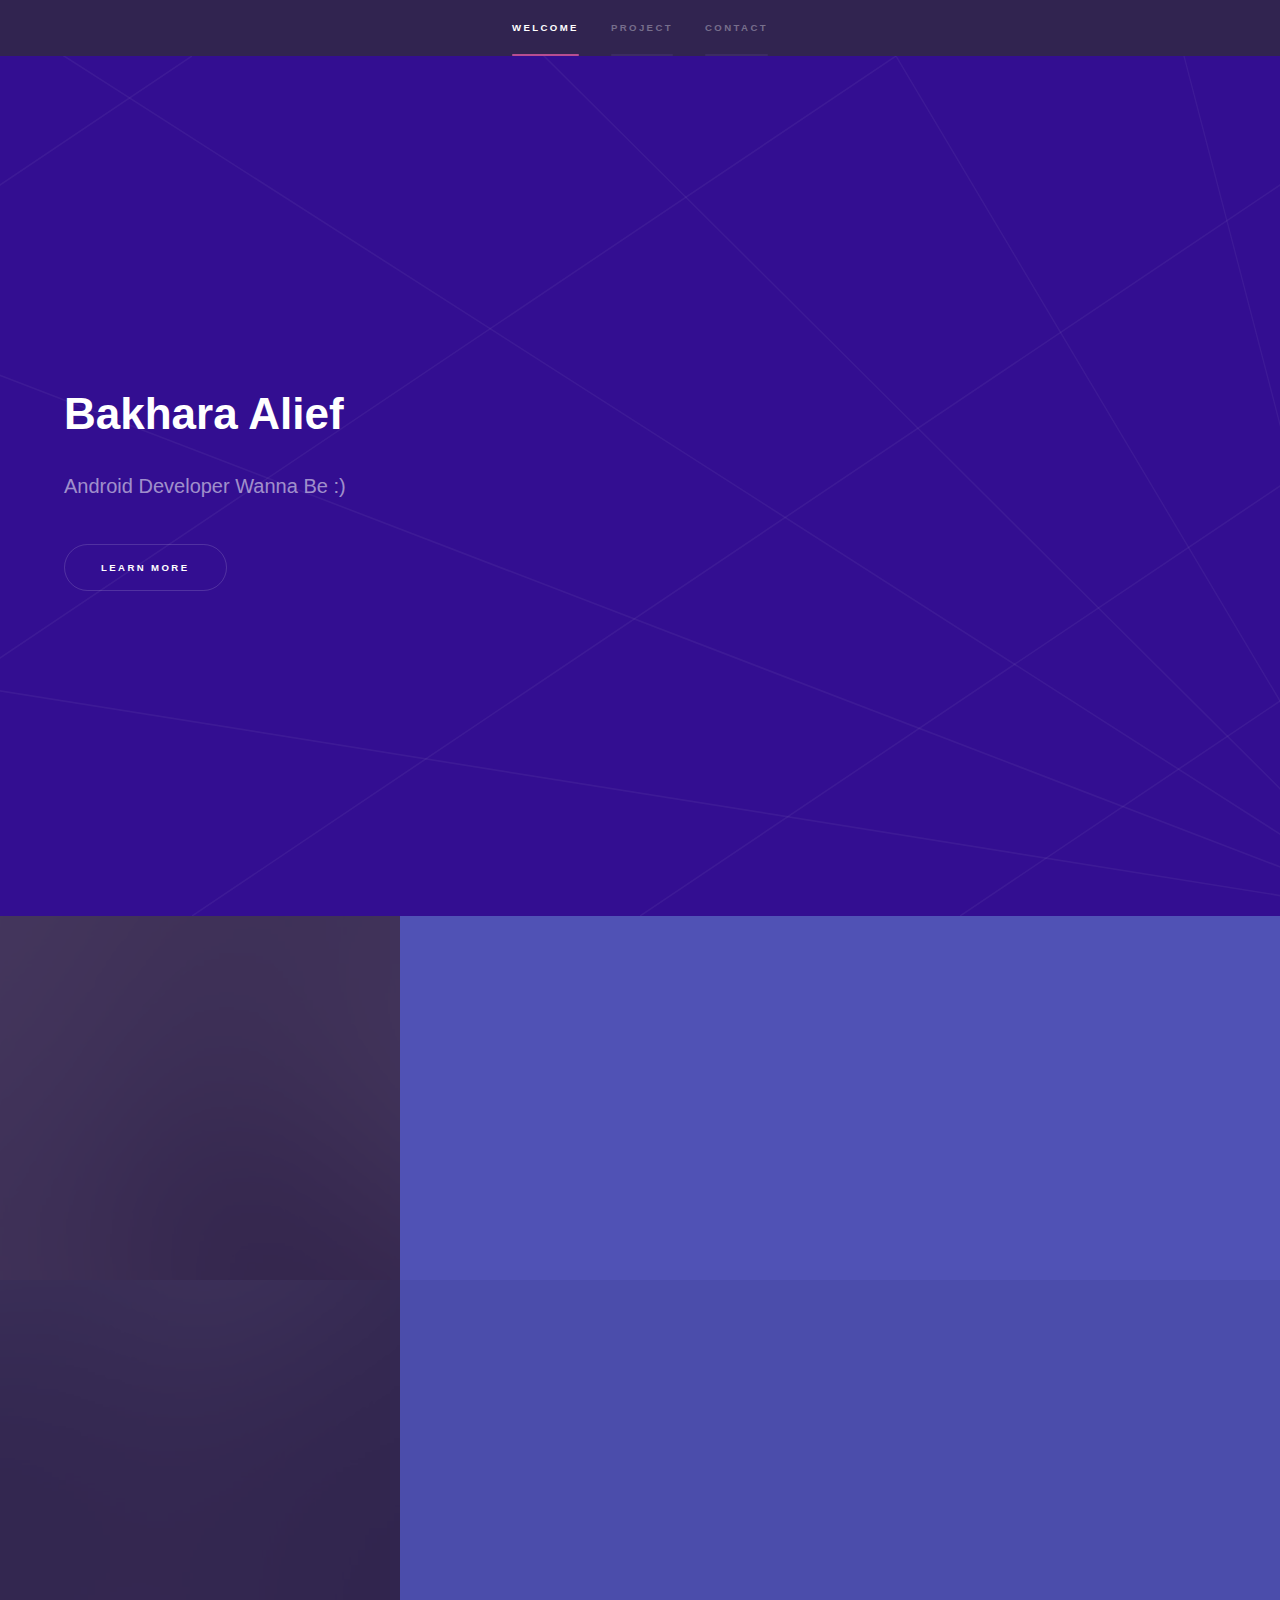
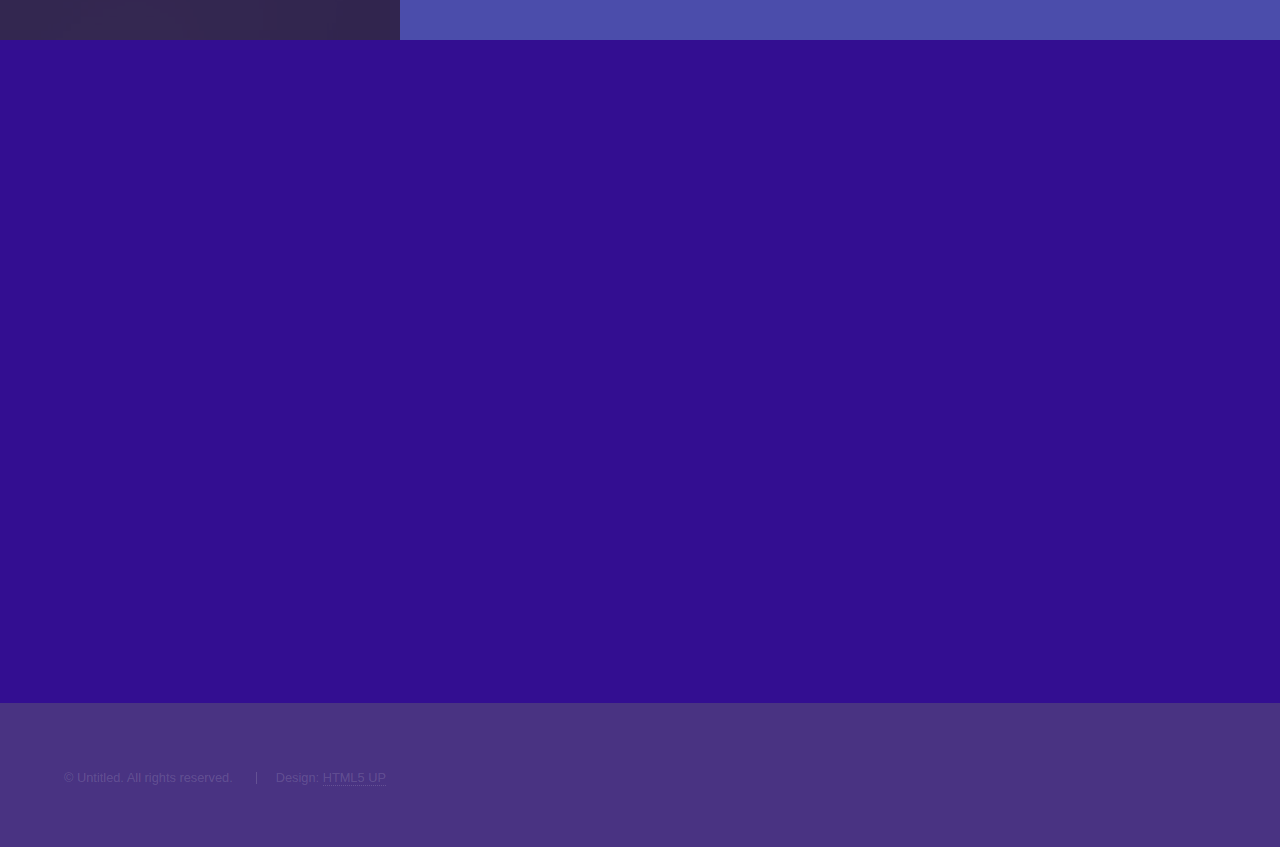
==== commit 9b31563e: "w" ====
--- a/index.html
+++ b/index.html
@@ -49,24 +49,30 @@
 
       <!-- One -->
       <section id="one" class="wrapper style2 spotlights">
+        <!-- project1 -->
         <section>
           <a href="#" class="image"
             ><img src="images/pic01.jpg" alt="" data-position="center center"
           /></a>
           <div class="content">
             <div class="inner">
-              <h2>Sed ipsum dolor</h2>
-              <p>
-                Phasellus convallis elit id ullamcorper pulvinar. Duis aliquam
-                turpis mauris, eu ultricies erat malesuada quis. Aliquam
-                dapibus.
-              </p>
+              <h2>Pengingat</h2>
+              <p>
+                Sebuah Aplikasi yang saya ciptakan untuk mencatat hal - hal
+                penting yang tak ingin anda lewatkan
+              </p>
+              <h4>Koltin - Material Design - RooDB</h4>
               <ul class="actions">
-                <li><a href="generic.html" class="button">Learn more</a></li>
+                <li>
+                  <a href="project1.html" class="button icon brands fa-github"
+                    >Github</a
+                  >
+                </li>
               </ul>
             </div>
           </div>
         </section>
+        <!-- project2 -->
         <section>
           <a href="#" class="image"
             ><img src="images/pic02.jpg" alt="" data-position="top center"
@@ -80,12 +86,15 @@
                 dapibus.
               </p>
               <ul class="actions">
-                <li><a href="generic.html" class="button">Learn more</a></li>
+                <li>
+                  <a href="project2.html" class="button">Learn more</a>
+                </li>
               </ul>
             </div>
           </div>
         </section>
-        <section>
+        <!-- project3 -->
+        <!-- <section>
           <a href="#" class="image"
             ><img src="images/pic03.jpg" alt="" data-position="25% 25%"
           /></a>
@@ -102,7 +111,7 @@
               </ul>
             </div>
           </div>
-        </section>
+        </section> -->
       </section>
 
       <!-- Two -->
--- a/assets/css/main.css
+++ b/assets/css/main.css
@@ -6,3904 +6,4033 @@
 	Free for personal and commercial use under the CCA 3.0 license (html5up.net/license)
 */
 
-html, body, div, span, applet, object,
-iframe, h1, h2, h3, h4, h5, h6, p, blockquote,
-pre, a, abbr, acronym, address, big, cite,
-code, del, dfn, em, img, ins, kbd, q, s, samp,
-small, strike, strong, sub, sup, tt, var, b,
-u, i, center, dl, dt, dd, ol, ul, li, fieldset,
-form, label, legend, table, caption, tbody,
-tfoot, thead, tr, th, td, article, aside,
-canvas, details, embed, figure, figcaption,
-footer, header, hgroup, menu, nav, output, ruby,
-section, summary, time, mark, audio, video {
-	margin: 0;
-	padding: 0;
-	border: 0;
-	font-size: 100%;
-	font: inherit;
-	vertical-align: baseline;}
-
-article, aside, details, figcaption, figure,
-footer, header, hgroup, menu, nav, section {
-	display: block;}
+html,
+body,
+div,
+span,
+applet,
+object,
+iframe,
+h1,
+h2,
+h3,
+h4,
+h5,
+h6,
+p,
+blockquote,
+pre,
+a,
+abbr,
+acronym,
+address,
+big,
+cite,
+code,
+del,
+dfn,
+em,
+img,
+ins,
+kbd,
+q,
+s,
+samp,
+small,
+strike,
+strong,
+sub,
+sup,
+tt,
+var,
+b,
+u,
+i,
+center,
+dl,
+dt,
+dd,
+ol,
+ul,
+li,
+fieldset,
+form,
+label,
+legend,
+table,
+caption,
+tbody,
+tfoot,
+thead,
+tr,
+th,
+td,
+article,
+aside,
+canvas,
+details,
+embed,
+figure,
+figcaption,
+footer,
+header,
+hgroup,
+menu,
+nav,
+output,
+ruby,
+section,
+summary,
+time,
+mark,
+audio,
+video {
+    margin: 0;
+    padding: 0;
+    border: 0;
+    font-size: 100%;
+    font: inherit;
+    vertical-align: baseline;
+}
+
+article,
+aside,
+details,
+figcaption,
+figure,
+footer,
+header,
+hgroup,
+menu,
+nav,
+section {
+    display: block;
+}
 
 body {
-	line-height: 1;
-}
-
-ol, ul {
-	list-style: none;
-}
-
-blockquote, q {
-	quotes: none;
-}
-
-	blockquote:before, blockquote:after, q:before, q:after {
-		content: '';
-		content: none;
-	}
+    line-height: 1;
+}
+
+ol,
+ul {
+    list-style: none;
+}
+
+blockquote,
+q {
+    quotes: none;
+}
+
+blockquote:before,
+blockquote:after,
+q:before,
+q:after {
+    content: '';
+    content: none;
+}
 
 table {
-	border-collapse: collapse;
-	border-spacing: 0;
+    border-collapse: collapse;
+    border-spacing: 0;
 }
 
 body {
-	-webkit-text-size-adjust: none;
+    -webkit-text-size-adjust: none;
 }
 
 mark {
-	background-color: transparent;
-	color: inherit;
+    background-color: transparent;
+    color: inherit;
 }
 
 input::-moz-focus-inner {
-	border: 0;
-	padding: 0;
-}
-
-input, select, textarea {
-	-moz-appearance: none;
-	-webkit-appearance: none;
-	-ms-appearance: none;
-	appearance: none;
+    border: 0;
+    padding: 0;
+}
+
+input,
+select,
+textarea {
+    -moz-appearance: none;
+    -webkit-appearance: none;
+    -ms-appearance: none;
+    appearance: none;
 }
 
 /* Basic */
 
-	@-ms-viewport {
-		width: device-width;
-	}
-
-	body {
-		-ms-overflow-style: scrollbar;
-	}
-
-	@media screen and (max-width: 480px) {
-
-		html, body {
-			min-width: 320px;
-		}
-
-	}
-
-	html {
-		box-sizing: border-box;
-	}
-
-	*, *:before, *:after {
-		box-sizing: inherit;
-	}
-
-	body {
-		background: #312450;
-	}
-
-		body.is-preload *, body.is-preload *:before, body.is-preload *:after {
-			-moz-animation: none !important;
-			-webkit-animation: none !important;
-			-ms-animation: none !important;
-			animation: none !important;
-			-moz-transition: none !important;
-			-webkit-transition: none !important;
-			-ms-transition: none !important;
-			transition: none !important;
-		}
+@-ms-viewport {
+    width: device-width;
+}
+
+body {
+    -ms-overflow-style: scrollbar;
+}
+
+@media screen and (max-width: 480px) {
+
+    html,
+    body {
+        min-width: 320px;
+    }
+
+}
+
+html {
+    box-sizing: border-box;
+}
+
+*,
+*:before,
+*:after {
+    box-sizing: inherit;
+}
+
+body {
+    background: #312450;
+}
+
+body.is-preload *,
+body.is-preload *:before,
+body.is-preload *:after {
+    -moz-animation: none !important;
+    -webkit-animation: none !important;
+    -ms-animation: none !important;
+    animation: none !important;
+    -moz-transition: none !important;
+    -webkit-transition: none !important;
+    -ms-transition: none !important;
+    transition: none !important;
+}
 
 /* Type */
 
-	body, input, select, textarea {
-		color: rgba(255, 255, 255, 0.55);
-		font-family: Arial, Helvetica, sans-serif;
-		font-size: 16.5pt;
-		font-weight: normal;
-		line-height: 1.75;
-	}
-
-		@media screen and (max-width: 1680px) {
-
-			body, input, select, textarea {
-				font-size: 13pt;
-			}
-
-		}
-
-		@media screen and (max-width: 1280px) {
-
-			body, input, select, textarea {
-				font-size: 12pt;
-			}
-
-		}
-
-		@media screen and (max-width: 360px) {
-
-			body, input, select, textarea {
-				font-size: 11pt;
-			}
-
-		}
-
-	a {
-		-moz-transition: color 0.2s ease, border-bottom-color 0.2s ease;
-		-webkit-transition: color 0.2s ease, border-bottom-color 0.2s ease;
-		-ms-transition: color 0.2s ease, border-bottom-color 0.2s ease;
-		transition: color 0.2s ease, border-bottom-color 0.2s ease;
-		border-bottom: dotted 1px rgba(255, 255, 255, 0.35);
-		color: inherit;
-		text-decoration: none;
-	}
-
-		a:hover {
-			border-bottom-color: transparent;
-			color: #ffffff;
-		}
-
-	strong, b {
-		color: #ffffff;
-		font-weight: bold;
-	}
-
-	em, i {
-		font-style: italic;
-	}
-
-	p {
-		margin: 0 0 2em 0;
-	}
-
-	h1, h2, h3, h4, h5, h6 {
-		color: #ffffff;
-		font-weight: bold;
-		line-height: 1.5;
-		margin: 0 0 0.5em 0;
-	}
-
-		h1 a, h2 a, h3 a, h4 a, h5 a, h6 a {
-			color: inherit;
-			text-decoration: none;
-		}
-
-	h1 {
-		font-size: 2.75em;
-	}
-
-		h1.major {
-			margin: 0 0 1.3em 0;
-			position: relative;
-			padding-bottom: 0.35em;
-		}
-
-			h1.major:after {
-				background-image: -moz-linear-gradient(to right, #5e42a6, #b74e91);
-				background-image: -webkit-linear-gradient(to right, #5e42a6, #b74e91);
-				background-image: -ms-linear-gradient(to right, #5e42a6, #b74e91);
-				background-image: linear-gradient(to right, #5e42a6, #b74e91);
-				-moz-transition: max-width 0.2s ease;
-				-webkit-transition: max-width 0.2s ease;
-				-ms-transition: max-width 0.2s ease;
-				transition: max-width 0.2s ease;
-				border-radius: 0.2em;
-				bottom: 0;
-				content: '';
-				height: 0.05em;
-				position: absolute;
-				right: 0;
-				width: 100%;
-			}
-
-	h2 {
-		font-size: 1.75em;
-	}
-
-	h3 {
-		font-size: 1.1em;
-	}
-
-	h4 {
-		font-size: 1em;
-	}
-
-	h5 {
-		font-size: 0.8em;
-	}
-
-	h6 {
-		font-size: 0.6em;
-	}
-
-	@media screen and (max-width: 736px) {
-
-		h1 {
-			font-size: 2em;
-		}
-
-		h2 {
-			font-size: 1.25em;
-		}
-
-		h3 {
-			font-size: 1em;
-		}
-
-		h4 {
-			font-size: 0.8em;
-		}
-
-		h5 {
-			font-size: 0.6em;
-		}
-
-		h6 {
-			font-size: 0.6em;
-		}
-
-	}
-
-	sub {
-		font-size: 0.8em;
-		position: relative;
-		top: 0.5em;
-	}
-
-	sup {
-		font-size: 0.8em;
-		position: relative;
-		top: -0.5em;
-	}
-
-	blockquote {
-		border-left: solid 4px rgba(255, 255, 255, 0.15);
-		font-style: italic;
-		margin: 0 0 2em 0;
-		padding: 0.5em 0 0.5em 2em;
-	}
-
-	code {
-		background: rgba(255, 255, 255, 0.05);
-		border-radius: 0.25em;
-		border: solid 1px rgba(255, 255, 255, 0.15);
-		font-family: "Courier New", monospace;
-		font-size: 0.9em;
-		margin: 0 0.25em;
-		padding: 0.25em 0.65em;
-	}
-
-	pre {
-		-webkit-overflow-scrolling: touch;
-		font-family: "Courier New", monospace;
-		font-size: 0.9em;
-		margin: 0 0 2em 0;
-	}
-
-		pre code {
-			display: block;
-			line-height: 1.75em;
-			padding: 1em 1.5em;
-			overflow-x: auto;
-		}
-
-	hr {
-		border: 0;
-		border-bottom: solid 1px rgba(255, 255, 255, 0.15);
-		margin: 2em 0;
-	}
-
-		hr.major {
-			margin: 3em 0;
-		}
-
-	.align-left {
-		text-align: left;
-	}
-
-	.align-center {
-		text-align: center;
-	}
-
-	.align-right {
-		text-align: right;
-	}
+body,
+input,
+select,
+textarea {
+    color: rgba(255, 255, 255, 0.55);
+    font-family: Arial, Helvetica, sans-serif;
+    font-size: 16.5pt;
+    font-weight: normal;
+    line-height: 1.75;
+}
+
+@media screen and (max-width: 1680px) {
+
+    body,
+    input,
+    select,
+    textarea {
+        font-size: 13pt;
+    }
+
+}
+
+@media screen and (max-width: 1280px) {
+
+    body,
+    input,
+    select,
+    textarea {
+        font-size: 12pt;
+    }
+
+}
+
+@media screen and (max-width: 360px) {
+
+    body,
+    input,
+    select,
+    textarea {
+        font-size: 11pt;
+    }
+
+}
+
+a {
+    -moz-transition: color 0.2s ease, border-bottom-color 0.2s ease;
+    -webkit-transition: color 0.2s ease, border-bottom-color 0.2s ease;
+    -ms-transition: color 0.2s ease, border-bottom-color 0.2s ease;
+    transition: color 0.2s ease, border-bottom-color 0.2s ease;
+    border-bottom: dotted 1px rgba(255, 255, 255, 0.35);
+    color: inherit;
+    text-decoration: none;
+}
+
+a:hover {
+    border-bottom-color: transparent;
+    color: #ffffff;
+}
+
+strong,
+b {
+    color: #ffffff;
+    font-weight: bold;
+}
+
+em,
+i {
+    font-style: italic;
+}
+
+p {
+    margin: 0 0 2em 0;
+}
+
+h4 {
+    margin: 0 0 1em 0;
+    color: #ffffff;
+    font-weight: bold;
+}
+
+h1,
+h2,
+h3,
+h5,
+h6 {
+    color: #ffffff;
+    font-weight: bold;
+    line-height: 1.5;
+    margin: 0 0 0.5em 0;
+}
+
+h1 a,
+h2 a,
+h3 a,
+h4 a,
+h5 a,
+h6 a {
+    color: inherit;
+    text-decoration: none;
+}
+
+h1 {
+    font-size: 2.75em;
+}
+
+h1.major {
+    margin: 0 0 1.3em 0;
+    position: relative;
+    padding-bottom: 0.35em;
+}
+
+h1.major:after {
+    background-image: -moz-linear-gradient(to right, #5e42a6, #b74e91);
+    background-image: -webkit-linear-gradient(to right, #5e42a6, #b74e91);
+    background-image: -ms-linear-gradient(to right, #5e42a6, #b74e91);
+    background-image: linear-gradient(to right, #5e42a6, #b74e91);
+    -moz-transition: max-width 0.2s ease;
+    -webkit-transition: max-width 0.2s ease;
+    -ms-transition: max-width 0.2s ease;
+    transition: max-width 0.2s ease;
+    border-radius: 0.2em;
+    bottom: 0;
+    content: '';
+    height: 0.05em;
+    position: absolute;
+    right: 0;
+    width: 100%;
+}
+
+h2 {
+    font-size: 1.75em;
+}
+
+h3 {
+    font-size: 1.1em;
+}
+
+h4 {
+    font-size: 1em;
+}
+
+h5 {
+    font-size: 0.8em;
+}
+
+h6 {
+    font-size: 0.6em;
+}
+
+@media screen and (max-width: 736px) {
+
+    h1 {
+        font-size: 2em;
+    }
+
+    h2 {
+        font-size: 1.25em;
+    }
+
+    h3 {
+        font-size: 1em;
+    }
+
+    h4 {
+        font-size: 0.8em;
+    }
+
+    h5 {
+        font-size: 0.6em;
+    }
+
+    h6 {
+        font-size: 0.6em;
+    }
+
+}
+
+sub {
+    font-size: 0.8em;
+    position: relative;
+    top: 0.5em;
+}
+
+sup {
+    font-size: 0.8em;
+    position: relative;
+    top: -0.5em;
+}
+
+blockquote {
+    border-left: solid 4px rgba(255, 255, 255, 0.15);
+    font-style: italic;
+    margin: 0 0 2em 0;
+    padding: 0.5em 0 0.5em 2em;
+}
+
+code {
+    background: rgba(255, 255, 255, 0.05);
+    border-radius: 0.25em;
+    border: solid 1px rgba(255, 255, 255, 0.15);
+    font-family: "Courier New", monospace;
+    font-size: 0.9em;
+    margin: 0 0.25em;
+    padding: 0.25em 0.65em;
+}
+
+pre {
+    -webkit-overflow-scrolling: touch;
+    font-family: "Courier New", monospace;
+    font-size: 0.9em;
+    margin: 0 0 2em 0;
+}
+
+pre code {
+    display: block;
+    line-height: 1.75em;
+    padding: 1em 1.5em;
+    overflow-x: auto;
+}
+
+hr {
+    border: 0;
+    border-bottom: solid 1px rgba(255, 255, 255, 0.15);
+    margin: 2em 0;
+}
+
+hr.major {
+    margin: 3em 0;
+}
+
+.align-left {
+    text-align: left;
+}
+
+.align-center {
+    text-align: center;
+}
+
+.align-right {
+    text-align: right;
+}
 
 /* Row */
 
-	.row {
-		display: flex;
-		flex-wrap: wrap;
-		box-sizing: border-box;
-		align-items: stretch;
-	}
-
-		.row > * {
-			box-sizing: border-box;
-		}
-
-		.row.gtr-uniform > * > :last-child {
-			margin-bottom: 0;
-		}
-
-		.row.aln-left {
-			justify-content: flex-start;
-		}
-
-		.row.aln-center {
-			justify-content: center;
-		}
-
-		.row.aln-right {
-			justify-content: flex-end;
-		}
-
-		.row.aln-top {
-			align-items: flex-start;
-		}
-
-		.row.aln-middle {
-			align-items: center;
-		}
-
-		.row.aln-bottom {
-			align-items: flex-end;
-		}
-
-		.row > .imp {
-			order: -1;
-		}
-
-		.row > .col-1 {
-			width: 8.33333%;
-		}
-
-		.row > .off-1 {
-			margin-left: 8.33333%;
-		}
-
-		.row > .col-2 {
-			width: 16.66667%;
-		}
-
-		.row > .off-2 {
-			margin-left: 16.66667%;
-		}
-
-		.row > .col-3 {
-			width: 25%;
-		}
-
-		.row > .off-3 {
-			margin-left: 25%;
-		}
-
-		.row > .col-4 {
-			width: 33.33333%;
-		}
-
-		.row > .off-4 {
-			margin-left: 33.33333%;
-		}
-
-		.row > .col-5 {
-			width: 41.66667%;
-		}
-
-		.row > .off-5 {
-			margin-left: 41.66667%;
-		}
-
-		.row > .col-6 {
-			width: 50%;
-		}
-
-		.row > .off-6 {
-			margin-left: 50%;
-		}
-
-		.row > .col-7 {
-			width: 58.33333%;
-		}
-
-		.row > .off-7 {
-			margin-left: 58.33333%;
-		}
-
-		.row > .col-8 {
-			width: 66.66667%;
-		}
-
-		.row > .off-8 {
-			margin-left: 66.66667%;
-		}
-
-		.row > .col-9 {
-			width: 75%;
-		}
-
-		.row > .off-9 {
-			margin-left: 75%;
-		}
-
-		.row > .col-10 {
-			width: 83.33333%;
-		}
-
-		.row > .off-10 {
-			margin-left: 83.33333%;
-		}
-
-		.row > .col-11 {
-			width: 91.66667%;
-		}
-
-		.row > .off-11 {
-			margin-left: 91.66667%;
-		}
-
-		.row > .col-12 {
-			width: 100%;
-		}
-
-		.row > .off-12 {
-			margin-left: 100%;
-		}
-
-		.row.gtr-0 {
-			margin-top: 0;
-			margin-left: 0em;
-		}
-
-			.row.gtr-0 > * {
-				padding: 0 0 0 0em;
-			}
-
-			.row.gtr-0.gtr-uniform {
-				margin-top: 0em;
-			}
-
-				.row.gtr-0.gtr-uniform > * {
-					padding-top: 0em;
-				}
-
-		.row.gtr-25 {
-			margin-top: 0;
-			margin-left: -0.375em;
-		}
-
-			.row.gtr-25 > * {
-				padding: 0 0 0 0.375em;
-			}
-
-			.row.gtr-25.gtr-uniform {
-				margin-top: -0.375em;
-			}
-
-				.row.gtr-25.gtr-uniform > * {
-					padding-top: 0.375em;
-				}
-
-		.row.gtr-50 {
-			margin-top: 0;
-			margin-left: -0.75em;
-		}
-
-			.row.gtr-50 > * {
-				padding: 0 0 0 0.75em;
-			}
-
-			.row.gtr-50.gtr-uniform {
-				margin-top: -0.75em;
-			}
-
-				.row.gtr-50.gtr-uniform > * {
-					padding-top: 0.75em;
-				}
-
-		.row {
-			margin-top: 0;
-			margin-left: -1.5em;
-		}
-
-			.row > * {
-				padding: 0 0 0 1.5em;
-			}
-
-			.row.gtr-uniform {
-				margin-top: -1.5em;
-			}
-
-				.row.gtr-uniform > * {
-					padding-top: 1.5em;
-				}
-
-		.row.gtr-150 {
-			margin-top: 0;
-			margin-left: -2.25em;
-		}
-
-			.row.gtr-150 > * {
-				padding: 0 0 0 2.25em;
-			}
-
-			.row.gtr-150.gtr-uniform {
-				margin-top: -2.25em;
-			}
-
-				.row.gtr-150.gtr-uniform > * {
-					padding-top: 2.25em;
-				}
-
-		.row.gtr-200 {
-			margin-top: 0;
-			margin-left: -3em;
-		}
-
-			.row.gtr-200 > * {
-				padding: 0 0 0 3em;
-			}
-
-			.row.gtr-200.gtr-uniform {
-				margin-top: -3em;
-			}
-
-				.row.gtr-200.gtr-uniform > * {
-					padding-top: 3em;
-				}
-
-		@media screen and (max-width: 1680px) {
-
-			.row {
-				display: flex;
-				flex-wrap: wrap;
-				box-sizing: border-box;
-				align-items: stretch;
-			}
-
-				.row > * {
-					box-sizing: border-box;
-				}
-
-				.row.gtr-uniform > * > :last-child {
-					margin-bottom: 0;
-				}
-
-				.row.aln-left {
-					justify-content: flex-start;
-				}
-
-				.row.aln-center {
-					justify-content: center;
-				}
-
-				.row.aln-right {
-					justify-content: flex-end;
-				}
-
-				.row.aln-top {
-					align-items: flex-start;
-				}
-
-				.row.aln-middle {
-					align-items: center;
-				}
-
-				.row.aln-bottom {
-					align-items: flex-end;
-				}
-
-				.row > .imp-xlarge {
-					order: -1;
-				}
-
-				.row > .col-1-xlarge {
-					width: 8.33333%;
-				}
-
-				.row > .off-1-xlarge {
-					margin-left: 8.33333%;
-				}
-
-				.row > .col-2-xlarge {
-					width: 16.66667%;
-				}
-
-				.row > .off-2-xlarge {
-					margin-left: 16.66667%;
-				}
-
-				.row > .col-3-xlarge {
-					width: 25%;
-				}
-
-				.row > .off-3-xlarge {
-					margin-left: 25%;
-				}
-
-				.row > .col-4-xlarge {
-					width: 33.33333%;
-				}
-
-				.row > .off-4-xlarge {
-					margin-left: 33.33333%;
-				}
-
-				.row > .col-5-xlarge {
-					width: 41.66667%;
-				}
-
-				.row > .off-5-xlarge {
-					margin-left: 41.66667%;
-				}
-
-				.row > .col-6-xlarge {
-					width: 50%;
-				}
-
-				.row > .off-6-xlarge {
-					margin-left: 50%;
-				}
-
-				.row > .col-7-xlarge {
-					width: 58.33333%;
-				}
-
-				.row > .off-7-xlarge {
-					margin-left: 58.33333%;
-				}
-
-				.row > .col-8-xlarge {
-					width: 66.66667%;
-				}
-
-				.row > .off-8-xlarge {
-					margin-left: 66.66667%;
-				}
-
-				.row > .col-9-xlarge {
-					width: 75%;
-				}
-
-				.row > .off-9-xlarge {
-					margin-left: 75%;
-				}
-
-				.row > .col-10-xlarge {
-					width: 83.33333%;
-				}
-
-				.row > .off-10-xlarge {
-					margin-left: 83.33333%;
-				}
-
-				.row > .col-11-xlarge {
-					width: 91.66667%;
-				}
-
-				.row > .off-11-xlarge {
-					margin-left: 91.66667%;
-				}
-
-				.row > .col-12-xlarge {
-					width: 100%;
-				}
-
-				.row > .off-12-xlarge {
-					margin-left: 100%;
-				}
-
-				.row.gtr-0 {
-					margin-top: 0;
-					margin-left: 0em;
-				}
-
-					.row.gtr-0 > * {
-						padding: 0 0 0 0em;
-					}
-
-					.row.gtr-0.gtr-uniform {
-						margin-top: 0em;
-					}
-
-						.row.gtr-0.gtr-uniform > * {
-							padding-top: 0em;
-						}
-
-				.row.gtr-25 {
-					margin-top: 0;
-					margin-left: -0.375em;
-				}
-
-					.row.gtr-25 > * {
-						padding: 0 0 0 0.375em;
-					}
-
-					.row.gtr-25.gtr-uniform {
-						margin-top: -0.375em;
-					}
-
-						.row.gtr-25.gtr-uniform > * {
-							padding-top: 0.375em;
-						}
-
-				.row.gtr-50 {
-					margin-top: 0;
-					margin-left: -0.75em;
-				}
-
-					.row.gtr-50 > * {
-						padding: 0 0 0 0.75em;
-					}
-
-					.row.gtr-50.gtr-uniform {
-						margin-top: -0.75em;
-					}
-
-						.row.gtr-50.gtr-uniform > * {
-							padding-top: 0.75em;
-						}
-
-				.row {
-					margin-top: 0;
-					margin-left: -1.5em;
-				}
-
-					.row > * {
-						padding: 0 0 0 1.5em;
-					}
-
-					.row.gtr-uniform {
-						margin-top: -1.5em;
-					}
-
-						.row.gtr-uniform > * {
-							padding-top: 1.5em;
-						}
-
-				.row.gtr-150 {
-					margin-top: 0;
-					margin-left: -2.25em;
-				}
-
-					.row.gtr-150 > * {
-						padding: 0 0 0 2.25em;
-					}
-
-					.row.gtr-150.gtr-uniform {
-						margin-top: -2.25em;
-					}
-
-						.row.gtr-150.gtr-uniform > * {
-							padding-top: 2.25em;
-						}
-
-				.row.gtr-200 {
-					margin-top: 0;
-					margin-left: -3em;
-				}
-
-					.row.gtr-200 > * {
-						padding: 0 0 0 3em;
-					}
-
-					.row.gtr-200.gtr-uniform {
-						margin-top: -3em;
-					}
-
-						.row.gtr-200.gtr-uniform > * {
-							padding-top: 3em;
-						}
-
-		}
-
-		@media screen and (max-width: 1280px) {
-
-			.row {
-				display: flex;
-				flex-wrap: wrap;
-				box-sizing: border-box;
-				align-items: stretch;
-			}
-
-				.row > * {
-					box-sizing: border-box;
-				}
-
-				.row.gtr-uniform > * > :last-child {
-					margin-bottom: 0;
-				}
-
-				.row.aln-left {
-					justify-content: flex-start;
-				}
-
-				.row.aln-center {
-					justify-content: center;
-				}
-
-				.row.aln-right {
-					justify-content: flex-end;
-				}
-
-				.row.aln-top {
-					align-items: flex-start;
-				}
-
-				.row.aln-middle {
-					align-items: center;
-				}
-
-				.row.aln-bottom {
-					align-items: flex-end;
-				}
-
-				.row > .imp-large {
-					order: -1;
-				}
-
-				.row > .col-1-large {
-					width: 8.33333%;
-				}
-
-				.row > .off-1-large {
-					margin-left: 8.33333%;
-				}
-
-				.row > .col-2-large {
-					width: 16.66667%;
-				}
-
-				.row > .off-2-large {
-					margin-left: 16.66667%;
-				}
-
-				.row > .col-3-large {
-					width: 25%;
-				}
-
-				.row > .off-3-large {
-					margin-left: 25%;
-				}
-
-				.row > .col-4-large {
-					width: 33.33333%;
-				}
-
-				.row > .off-4-large {
-					margin-left: 33.33333%;
-				}
-
-				.row > .col-5-large {
-					width: 41.66667%;
-				}
-
-				.row > .off-5-large {
-					margin-left: 41.66667%;
-				}
-
-				.row > .col-6-large {
-					width: 50%;
-				}
-
-				.row > .off-6-large {
-					margin-left: 50%;
-				}
-
-				.row > .col-7-large {
-					width: 58.33333%;
-				}
-
-				.row > .off-7-large {
-					margin-left: 58.33333%;
-				}
-
-				.row > .col-8-large {
-					width: 66.66667%;
-				}
-
-				.row > .off-8-large {
-					margin-left: 66.66667%;
-				}
-
-				.row > .col-9-large {
-					width: 75%;
-				}
-
-				.row > .off-9-large {
-					margin-left: 75%;
-				}
-
-				.row > .col-10-large {
-					width: 83.33333%;
-				}
-
-				.row > .off-10-large {
-					margin-left: 83.33333%;
-				}
-
-				.row > .col-11-large {
-					width: 91.66667%;
-				}
-
-				.row > .off-11-large {
-					margin-left: 91.66667%;
-				}
-
-				.row > .col-12-large {
-					width: 100%;
-				}
-
-				.row > .off-12-large {
-					margin-left: 100%;
-				}
-
-				.row.gtr-0 {
-					margin-top: 0;
-					margin-left: 0em;
-				}
-
-					.row.gtr-0 > * {
-						padding: 0 0 0 0em;
-					}
-
-					.row.gtr-0.gtr-uniform {
-						margin-top: 0em;
-					}
-
-						.row.gtr-0.gtr-uniform > * {
-							padding-top: 0em;
-						}
-
-				.row.gtr-25 {
-					margin-top: 0;
-					margin-left: -0.375em;
-				}
-
-					.row.gtr-25 > * {
-						padding: 0 0 0 0.375em;
-					}
-
-					.row.gtr-25.gtr-uniform {
-						margin-top: -0.375em;
-					}
-
-						.row.gtr-25.gtr-uniform > * {
-							padding-top: 0.375em;
-						}
-
-				.row.gtr-50 {
-					margin-top: 0;
-					margin-left: -0.75em;
-				}
-
-					.row.gtr-50 > * {
-						padding: 0 0 0 0.75em;
-					}
-
-					.row.gtr-50.gtr-uniform {
-						margin-top: -0.75em;
-					}
-
-						.row.gtr-50.gtr-uniform > * {
-							padding-top: 0.75em;
-						}
-
-				.row {
-					margin-top: 0;
-					margin-left: -1.5em;
-				}
-
-					.row > * {
-						padding: 0 0 0 1.5em;
-					}
-
-					.row.gtr-uniform {
-						margin-top: -1.5em;
-					}
-
-						.row.gtr-uniform > * {
-							padding-top: 1.5em;
-						}
-
-				.row.gtr-150 {
-					margin-top: 0;
-					margin-left: -2.25em;
-				}
-
-					.row.gtr-150 > * {
-						padding: 0 0 0 2.25em;
-					}
-
-					.row.gtr-150.gtr-uniform {
-						margin-top: -2.25em;
-					}
-
-						.row.gtr-150.gtr-uniform > * {
-							padding-top: 2.25em;
-						}
-
-				.row.gtr-200 {
-					margin-top: 0;
-					margin-left: -3em;
-				}
-
-					.row.gtr-200 > * {
-						padding: 0 0 0 3em;
-					}
-
-					.row.gtr-200.gtr-uniform {
-						margin-top: -3em;
-					}
-
-						.row.gtr-200.gtr-uniform > * {
-							padding-top: 3em;
-						}
-
-		}
-
-		@media screen and (max-width: 980px) {
-
-			.row {
-				display: flex;
-				flex-wrap: wrap;
-				box-sizing: border-box;
-				align-items: stretch;
-			}
-
-				.row > * {
-					box-sizing: border-box;
-				}
-
-				.row.gtr-uniform > * > :last-child {
-					margin-bottom: 0;
-				}
-
-				.row.aln-left {
-					justify-content: flex-start;
-				}
-
-				.row.aln-center {
-					justify-content: center;
-				}
-
-				.row.aln-right {
-					justify-content: flex-end;
-				}
-
-				.row.aln-top {
-					align-items: flex-start;
-				}
-
-				.row.aln-middle {
-					align-items: center;
-				}
-
-				.row.aln-bottom {
-					align-items: flex-end;
-				}
-
-				.row > .imp-medium {
-					order: -1;
-				}
-
-				.row > .col-1-medium {
-					width: 8.33333%;
-				}
-
-				.row > .off-1-medium {
-					margin-left: 8.33333%;
-				}
-
-				.row > .col-2-medium {
-					width: 16.66667%;
-				}
-
-				.row > .off-2-medium {
-					margin-left: 16.66667%;
-				}
-
-				.row > .col-3-medium {
-					width: 25%;
-				}
-
-				.row > .off-3-medium {
-					margin-left: 25%;
-				}
-
-				.row > .col-4-medium {
-					width: 33.33333%;
-				}
-
-				.row > .off-4-medium {
-					margin-left: 33.33333%;
-				}
-
-				.row > .col-5-medium {
-					width: 41.66667%;
-				}
-
-				.row > .off-5-medium {
-					margin-left: 41.66667%;
-				}
-
-				.row > .col-6-medium {
-					width: 50%;
-				}
-
-				.row > .off-6-medium {
-					margin-left: 50%;
-				}
-
-				.row > .col-7-medium {
-					width: 58.33333%;
-				}
-
-				.row > .off-7-medium {
-					margin-left: 58.33333%;
-				}
-
-				.row > .col-8-medium {
-					width: 66.66667%;
-				}
-
-				.row > .off-8-medium {
-					margin-left: 66.66667%;
-				}
-
-				.row > .col-9-medium {
-					width: 75%;
-				}
-
-				.row > .off-9-medium {
-					margin-left: 75%;
-				}
-
-				.row > .col-10-medium {
-					width: 83.33333%;
-				}
-
-				.row > .off-10-medium {
-					margin-left: 83.33333%;
-				}
-
-				.row > .col-11-medium {
-					width: 91.66667%;
-				}
-
-				.row > .off-11-medium {
-					margin-left: 91.66667%;
-				}
-
-				.row > .col-12-medium {
-					width: 100%;
-				}
-
-				.row > .off-12-medium {
-					margin-left: 100%;
-				}
-
-				.row.gtr-0 {
-					margin-top: 0;
-					margin-left: 0em;
-				}
-
-					.row.gtr-0 > * {
-						padding: 0 0 0 0em;
-					}
-
-					.row.gtr-0.gtr-uniform {
-						margin-top: 0em;
-					}
-
-						.row.gtr-0.gtr-uniform > * {
-							padding-top: 0em;
-						}
-
-				.row.gtr-25 {
-					margin-top: 0;
-					margin-left: -0.375em;
-				}
-
-					.row.gtr-25 > * {
-						padding: 0 0 0 0.375em;
-					}
-
-					.row.gtr-25.gtr-uniform {
-						margin-top: -0.375em;
-					}
-
-						.row.gtr-25.gtr-uniform > * {
-							padding-top: 0.375em;
-						}
-
-				.row.gtr-50 {
-					margin-top: 0;
-					margin-left: -0.75em;
-				}
-
-					.row.gtr-50 > * {
-						padding: 0 0 0 0.75em;
-					}
-
-					.row.gtr-50.gtr-uniform {
-						margin-top: -0.75em;
-					}
-
-						.row.gtr-50.gtr-uniform > * {
-							padding-top: 0.75em;
-						}
-
-				.row {
-					margin-top: 0;
-					margin-left: -1.5em;
-				}
-
-					.row > * {
-						padding: 0 0 0 1.5em;
-					}
-
-					.row.gtr-uniform {
-						margin-top: -1.5em;
-					}
-
-						.row.gtr-uniform > * {
-							padding-top: 1.5em;
-						}
-
-				.row.gtr-150 {
-					margin-top: 0;
-					margin-left: -2.25em;
-				}
-
-					.row.gtr-150 > * {
-						padding: 0 0 0 2.25em;
-					}
-
-					.row.gtr-150.gtr-uniform {
-						margin-top: -2.25em;
-					}
-
-						.row.gtr-150.gtr-uniform > * {
-							padding-top: 2.25em;
-						}
-
-				.row.gtr-200 {
-					margin-top: 0;
-					margin-left: -3em;
-				}
-
-					.row.gtr-200 > * {
-						padding: 0 0 0 3em;
-					}
-
-					.row.gtr-200.gtr-uniform {
-						margin-top: -3em;
-					}
-
-						.row.gtr-200.gtr-uniform > * {
-							padding-top: 3em;
-						}
-
-		}
-
-		@media screen and (max-width: 736px) {
-
-			.row {
-				display: flex;
-				flex-wrap: wrap;
-				box-sizing: border-box;
-				align-items: stretch;
-			}
-
-				.row > * {
-					box-sizing: border-box;
-				}
-
-				.row.gtr-uniform > * > :last-child {
-					margin-bottom: 0;
-				}
-
-				.row.aln-left {
-					justify-content: flex-start;
-				}
-
-				.row.aln-center {
-					justify-content: center;
-				}
-
-				.row.aln-right {
-					justify-content: flex-end;
-				}
-
-				.row.aln-top {
-					align-items: flex-start;
-				}
-
-				.row.aln-middle {
-					align-items: center;
-				}
-
-				.row.aln-bottom {
-					align-items: flex-end;
-				}
-
-				.row > .imp-small {
-					order: -1;
-				}
-
-				.row > .col-1-small {
-					width: 8.33333%;
-				}
-
-				.row > .off-1-small {
-					margin-left: 8.33333%;
-				}
-
-				.row > .col-2-small {
-					width: 16.66667%;
-				}
-
-				.row > .off-2-small {
-					margin-left: 16.66667%;
-				}
-
-				.row > .col-3-small {
-					width: 25%;
-				}
-
-				.row > .off-3-small {
-					margin-left: 25%;
-				}
-
-				.row > .col-4-small {
-					width: 33.33333%;
-				}
-
-				.row > .off-4-small {
-					margin-left: 33.33333%;
-				}
-
-				.row > .col-5-small {
-					width: 41.66667%;
-				}
-
-				.row > .off-5-small {
-					margin-left: 41.66667%;
-				}
-
-				.row > .col-6-small {
-					width: 50%;
-				}
-
-				.row > .off-6-small {
-					margin-left: 50%;
-				}
-
-				.row > .col-7-small {
-					width: 58.33333%;
-				}
-
-				.row > .off-7-small {
-					margin-left: 58.33333%;
-				}
-
-				.row > .col-8-small {
-					width: 66.66667%;
-				}
-
-				.row > .off-8-small {
-					margin-left: 66.66667%;
-				}
-
-				.row > .col-9-small {
-					width: 75%;
-				}
-
-				.row > .off-9-small {
-					margin-left: 75%;
-				}
-
-				.row > .col-10-small {
-					width: 83.33333%;
-				}
-
-				.row > .off-10-small {
-					margin-left: 83.33333%;
-				}
-
-				.row > .col-11-small {
-					width: 91.66667%;
-				}
-
-				.row > .off-11-small {
-					margin-left: 91.66667%;
-				}
-
-				.row > .col-12-small {
-					width: 100%;
-				}
-
-				.row > .off-12-small {
-					margin-left: 100%;
-				}
-
-				.row.gtr-0 {
-					margin-top: 0;
-					margin-left: 0em;
-				}
-
-					.row.gtr-0 > * {
-						padding: 0 0 0 0em;
-					}
-
-					.row.gtr-0.gtr-uniform {
-						margin-top: 0em;
-					}
-
-						.row.gtr-0.gtr-uniform > * {
-							padding-top: 0em;
-						}
-
-				.row.gtr-25 {
-					margin-top: 0;
-					margin-left: -0.375em;
-				}
-
-					.row.gtr-25 > * {
-						padding: 0 0 0 0.375em;
-					}
-
-					.row.gtr-25.gtr-uniform {
-						margin-top: -0.375em;
-					}
-
-						.row.gtr-25.gtr-uniform > * {
-							padding-top: 0.375em;
-						}
-
-				.row.gtr-50 {
-					margin-top: 0;
-					margin-left: -0.75em;
-				}
-
-					.row.gtr-50 > * {
-						padding: 0 0 0 0.75em;
-					}
-
-					.row.gtr-50.gtr-uniform {
-						margin-top: -0.75em;
-					}
-
-						.row.gtr-50.gtr-uniform > * {
-							padding-top: 0.75em;
-						}
-
-				.row {
-					margin-top: 0;
-					margin-left: -1.5em;
-				}
-
-					.row > * {
-						padding: 0 0 0 1.5em;
-					}
-
-					.row.gtr-uniform {
-						margin-top: -1.5em;
-					}
-
-						.row.gtr-uniform > * {
-							padding-top: 1.5em;
-						}
-
-				.row.gtr-150 {
-					margin-top: 0;
-					margin-left: -2.25em;
-				}
-
-					.row.gtr-150 > * {
-						padding: 0 0 0 2.25em;
-					}
-
-					.row.gtr-150.gtr-uniform {
-						margin-top: -2.25em;
-					}
-
-						.row.gtr-150.gtr-uniform > * {
-							padding-top: 2.25em;
-						}
-
-				.row.gtr-200 {
-					margin-top: 0;
-					margin-left: -3em;
-				}
-
-					.row.gtr-200 > * {
-						padding: 0 0 0 3em;
-					}
-
-					.row.gtr-200.gtr-uniform {
-						margin-top: -3em;
-					}
-
-						.row.gtr-200.gtr-uniform > * {
-							padding-top: 3em;
-						}
-
-		}
-
-		@media screen and (max-width: 480px) {
-
-			.row {
-				display: flex;
-				flex-wrap: wrap;
-				box-sizing: border-box;
-				align-items: stretch;
-			}
-
-				.row > * {
-					box-sizing: border-box;
-				}
-
-				.row.gtr-uniform > * > :last-child {
-					margin-bottom: 0;
-				}
-
-				.row.aln-left {
-					justify-content: flex-start;
-				}
-
-				.row.aln-center {
-					justify-content: center;
-				}
-
-				.row.aln-right {
-					justify-content: flex-end;
-				}
-
-				.row.aln-top {
-					align-items: flex-start;
-				}
-
-				.row.aln-middle {
-					align-items: center;
-				}
-
-				.row.aln-bottom {
-					align-items: flex-end;
-				}
-
-				.row > .imp-xsmall {
-					order: -1;
-				}
-
-				.row > .col-1-xsmall {
-					width: 8.33333%;
-				}
-
-				.row > .off-1-xsmall {
-					margin-left: 8.33333%;
-				}
-
-				.row > .col-2-xsmall {
-					width: 16.66667%;
-				}
-
-				.row > .off-2-xsmall {
-					margin-left: 16.66667%;
-				}
-
-				.row > .col-3-xsmall {
-					width: 25%;
-				}
-
-				.row > .off-3-xsmall {
-					margin-left: 25%;
-				}
-
-				.row > .col-4-xsmall {
-					width: 33.33333%;
-				}
-
-				.row > .off-4-xsmall {
-					margin-left: 33.33333%;
-				}
-
-				.row > .col-5-xsmall {
-					width: 41.66667%;
-				}
-
-				.row > .off-5-xsmall {
-					margin-left: 41.66667%;
-				}
-
-				.row > .col-6-xsmall {
-					width: 50%;
-				}
-
-				.row > .off-6-xsmall {
-					margin-left: 50%;
-				}
-
-				.row > .col-7-xsmall {
-					width: 58.33333%;
-				}
-
-				.row > .off-7-xsmall {
-					margin-left: 58.33333%;
-				}
-
-				.row > .col-8-xsmall {
-					width: 66.66667%;
-				}
-
-				.row > .off-8-xsmall {
-					margin-left: 66.66667%;
-				}
-
-				.row > .col-9-xsmall {
-					width: 75%;
-				}
-
-				.row > .off-9-xsmall {
-					margin-left: 75%;
-				}
-
-				.row > .col-10-xsmall {
-					width: 83.33333%;
-				}
-
-				.row > .off-10-xsmall {
-					margin-left: 83.33333%;
-				}
-
-				.row > .col-11-xsmall {
-					width: 91.66667%;
-				}
-
-				.row > .off-11-xsmall {
-					margin-left: 91.66667%;
-				}
-
-				.row > .col-12-xsmall {
-					width: 100%;
-				}
-
-				.row > .off-12-xsmall {
-					margin-left: 100%;
-				}
-
-				.row.gtr-0 {
-					margin-top: 0;
-					margin-left: 0em;
-				}
-
-					.row.gtr-0 > * {
-						padding: 0 0 0 0em;
-					}
-
-					.row.gtr-0.gtr-uniform {
-						margin-top: 0em;
-					}
-
-						.row.gtr-0.gtr-uniform > * {
-							padding-top: 0em;
-						}
-
-				.row.gtr-25 {
-					margin-top: 0;
-					margin-left: -0.375em;
-				}
-
-					.row.gtr-25 > * {
-						padding: 0 0 0 0.375em;
-					}
-
-					.row.gtr-25.gtr-uniform {
-						margin-top: -0.375em;
-					}
-
-						.row.gtr-25.gtr-uniform > * {
-							padding-top: 0.375em;
-						}
-
-				.row.gtr-50 {
-					margin-top: 0;
-					margin-left: -0.75em;
-				}
-
-					.row.gtr-50 > * {
-						padding: 0 0 0 0.75em;
-					}
-
-					.row.gtr-50.gtr-uniform {
-						margin-top: -0.75em;
-					}
-
-						.row.gtr-50.gtr-uniform > * {
-							padding-top: 0.75em;
-						}
-
-				.row {
-					margin-top: 0;
-					margin-left: -1.5em;
-				}
-
-					.row > * {
-						padding: 0 0 0 1.5em;
-					}
-
-					.row.gtr-uniform {
-						margin-top: -1.5em;
-					}
-
-						.row.gtr-uniform > * {
-							padding-top: 1.5em;
-						}
-
-				.row.gtr-150 {
-					margin-top: 0;
-					margin-left: -2.25em;
-				}
-
-					.row.gtr-150 > * {
-						padding: 0 0 0 2.25em;
-					}
-
-					.row.gtr-150.gtr-uniform {
-						margin-top: -2.25em;
-					}
-
-						.row.gtr-150.gtr-uniform > * {
-							padding-top: 2.25em;
-						}
-
-				.row.gtr-200 {
-					margin-top: 0;
-					margin-left: -3em;
-				}
-
-					.row.gtr-200 > * {
-						padding: 0 0 0 3em;
-					}
-
-					.row.gtr-200.gtr-uniform {
-						margin-top: -3em;
-					}
-
-						.row.gtr-200.gtr-uniform > * {
-							padding-top: 3em;
-						}
-
-		}
+.row {
+    display: flex;
+    flex-wrap: wrap;
+    box-sizing: border-box;
+    align-items: stretch;
+}
+
+.row>* {
+    box-sizing: border-box;
+}
+
+.row.gtr-uniform>*> :last-child {
+    margin-bottom: 0;
+}
+
+.row.aln-left {
+    justify-content: flex-start;
+}
+
+.row.aln-center {
+    justify-content: center;
+}
+
+.row.aln-right {
+    justify-content: flex-end;
+}
+
+.row.aln-top {
+    align-items: flex-start;
+}
+
+.row.aln-middle {
+    align-items: center;
+}
+
+.row.aln-bottom {
+    align-items: flex-end;
+}
+
+.row>.imp {
+    order: -1;
+}
+
+.row>.col-1 {
+    width: 8.33333%;
+}
+
+.row>.off-1 {
+    margin-left: 8.33333%;
+}
+
+.row>.col-2 {
+    width: 16.66667%;
+}
+
+.row>.off-2 {
+    margin-left: 16.66667%;
+}
+
+.row>.col-3 {
+    width: 25%;
+}
+
+.row>.off-3 {
+    margin-left: 25%;
+}
+
+.row>.col-4 {
+    width: 33.33333%;
+}
+
+.row>.off-4 {
+    margin-left: 33.33333%;
+}
+
+.row>.col-5 {
+    width: 41.66667%;
+}
+
+.row>.off-5 {
+    margin-left: 41.66667%;
+}
+
+.row>.col-6 {
+    width: 50%;
+}
+
+.row>.off-6 {
+    margin-left: 50%;
+}
+
+.row>.col-7 {
+    width: 58.33333%;
+}
+
+.row>.off-7 {
+    margin-left: 58.33333%;
+}
+
+.row>.col-8 {
+    width: 66.66667%;
+}
+
+.row>.off-8 {
+    margin-left: 66.66667%;
+}
+
+.row>.col-9 {
+    width: 75%;
+}
+
+.row>.off-9 {
+    margin-left: 75%;
+}
+
+.row>.col-10 {
+    width: 83.33333%;
+}
+
+.row>.off-10 {
+    margin-left: 83.33333%;
+}
+
+.row>.col-11 {
+    width: 91.66667%;
+}
+
+.row>.off-11 {
+    margin-left: 91.66667%;
+}
+
+.row>.col-12 {
+    width: 100%;
+}
+
+.row>.off-12 {
+    margin-left: 100%;
+}
+
+.row.gtr-0 {
+    margin-top: 0;
+    margin-left: 0em;
+}
+
+.row.gtr-0>* {
+    padding: 0 0 0 0em;
+}
+
+.row.gtr-0.gtr-uniform {
+    margin-top: 0em;
+}
+
+.row.gtr-0.gtr-uniform>* {
+    padding-top: 0em;
+}
+
+.row.gtr-25 {
+    margin-top: 0;
+    margin-left: -0.375em;
+}
+
+.row.gtr-25>* {
+    padding: 0 0 0 0.375em;
+}
+
+.row.gtr-25.gtr-uniform {
+    margin-top: -0.375em;
+}
+
+.row.gtr-25.gtr-uniform>* {
+    padding-top: 0.375em;
+}
+
+.row.gtr-50 {
+    margin-top: 0;
+    margin-left: -0.75em;
+}
+
+.row.gtr-50>* {
+    padding: 0 0 0 0.75em;
+}
+
+.row.gtr-50.gtr-uniform {
+    margin-top: -0.75em;
+}
+
+.row.gtr-50.gtr-uniform>* {
+    padding-top: 0.75em;
+}
+
+.row {
+    margin-top: 0;
+    margin-left: -1.5em;
+}
+
+.row>* {
+    padding: 0 0 0 1.5em;
+}
+
+.row.gtr-uniform {
+    margin-top: -1.5em;
+}
+
+.row.gtr-uniform>* {
+    padding-top: 1.5em;
+}
+
+.row.gtr-150 {
+    margin-top: 0;
+    margin-left: -2.25em;
+}
+
+.row.gtr-150>* {
+    padding: 0 0 0 2.25em;
+}
+
+.row.gtr-150.gtr-uniform {
+    margin-top: -2.25em;
+}
+
+.row.gtr-150.gtr-uniform>* {
+    padding-top: 2.25em;
+}
+
+.row.gtr-200 {
+    margin-top: 0;
+    margin-left: -3em;
+}
+
+.row.gtr-200>* {
+    padding: 0 0 0 3em;
+}
+
+.row.gtr-200.gtr-uniform {
+    margin-top: -3em;
+}
+
+.row.gtr-200.gtr-uniform>* {
+    padding-top: 3em;
+}
+
+@media screen and (max-width: 1680px) {
+
+    .row {
+        display: flex;
+        flex-wrap: wrap;
+        box-sizing: border-box;
+        align-items: stretch;
+    }
+
+    .row>* {
+        box-sizing: border-box;
+    }
+
+    .row.gtr-uniform>*> :last-child {
+        margin-bottom: 0;
+    }
+
+    .row.aln-left {
+        justify-content: flex-start;
+    }
+
+    .row.aln-center {
+        justify-content: center;
+    }
+
+    .row.aln-right {
+        justify-content: flex-end;
+    }
+
+    .row.aln-top {
+        align-items: flex-start;
+    }
+
+    .row.aln-middle {
+        align-items: center;
+    }
+
+    .row.aln-bottom {
+        align-items: flex-end;
+    }
+
+    .row>.imp-xlarge {
+        order: -1;
+    }
+
+    .row>.col-1-xlarge {
+        width: 8.33333%;
+    }
+
+    .row>.off-1-xlarge {
+        margin-left: 8.33333%;
+    }
+
+    .row>.col-2-xlarge {
+        width: 16.66667%;
+    }
+
+    .row>.off-2-xlarge {
+        margin-left: 16.66667%;
+    }
+
+    .row>.col-3-xlarge {
+        width: 25%;
+    }
+
+    .row>.off-3-xlarge {
+        margin-left: 25%;
+    }
+
+    .row>.col-4-xlarge {
+        width: 33.33333%;
+    }
+
+    .row>.off-4-xlarge {
+        margin-left: 33.33333%;
+    }
+
+    .row>.col-5-xlarge {
+        width: 41.66667%;
+    }
+
+    .row>.off-5-xlarge {
+        margin-left: 41.66667%;
+    }
+
+    .row>.col-6-xlarge {
+        width: 50%;
+    }
+
+    .row>.off-6-xlarge {
+        margin-left: 50%;
+    }
+
+    .row>.col-7-xlarge {
+        width: 58.33333%;
+    }
+
+    .row>.off-7-xlarge {
+        margin-left: 58.33333%;
+    }
+
+    .row>.col-8-xlarge {
+        width: 66.66667%;
+    }
+
+    .row>.off-8-xlarge {
+        margin-left: 66.66667%;
+    }
+
+    .row>.col-9-xlarge {
+        width: 75%;
+    }
+
+    .row>.off-9-xlarge {
+        margin-left: 75%;
+    }
+
+    .row>.col-10-xlarge {
+        width: 83.33333%;
+    }
+
+    .row>.off-10-xlarge {
+        margin-left: 83.33333%;
+    }
+
+    .row>.col-11-xlarge {
+        width: 91.66667%;
+    }
+
+    .row>.off-11-xlarge {
+        margin-left: 91.66667%;
+    }
+
+    .row>.col-12-xlarge {
+        width: 100%;
+    }
+
+    .row>.off-12-xlarge {
+        margin-left: 100%;
+    }
+
+    .row.gtr-0 {
+        margin-top: 0;
+        margin-left: 0em;
+    }
+
+    .row.gtr-0>* {
+        padding: 0 0 0 0em;
+    }
+
+    .row.gtr-0.gtr-uniform {
+        margin-top: 0em;
+    }
+
+    .row.gtr-0.gtr-uniform>* {
+        padding-top: 0em;
+    }
+
+    .row.gtr-25 {
+        margin-top: 0;
+        margin-left: -0.375em;
+    }
+
+    .row.gtr-25>* {
+        padding: 0 0 0 0.375em;
+    }
+
+    .row.gtr-25.gtr-uniform {
+        margin-top: -0.375em;
+    }
+
+    .row.gtr-25.gtr-uniform>* {
+        padding-top: 0.375em;
+    }
+
+    .row.gtr-50 {
+        margin-top: 0;
+        margin-left: -0.75em;
+    }
+
+    .row.gtr-50>* {
+        padding: 0 0 0 0.75em;
+    }
+
+    .row.gtr-50.gtr-uniform {
+        margin-top: -0.75em;
+    }
+
+    .row.gtr-50.gtr-uniform>* {
+        padding-top: 0.75em;
+    }
+
+    .row {
+        margin-top: 0;
+        margin-left: -1.5em;
+    }
+
+    .row>* {
+        padding: 0 0 0 1.5em;
+    }
+
+    .row.gtr-uniform {
+        margin-top: -1.5em;
+    }
+
+    .row.gtr-uniform>* {
+        padding-top: 1.5em;
+    }
+
+    .row.gtr-150 {
+        margin-top: 0;
+        margin-left: -2.25em;
+    }
+
+    .row.gtr-150>* {
+        padding: 0 0 0 2.25em;
+    }
+
+    .row.gtr-150.gtr-uniform {
+        margin-top: -2.25em;
+    }
+
+    .row.gtr-150.gtr-uniform>* {
+        padding-top: 2.25em;
+    }
+
+    .row.gtr-200 {
+        margin-top: 0;
+        margin-left: -3em;
+    }
+
+    .row.gtr-200>* {
+        padding: 0 0 0 3em;
+    }
+
+    .row.gtr-200.gtr-uniform {
+        margin-top: -3em;
+    }
+
+    .row.gtr-200.gtr-uniform>* {
+        padding-top: 3em;
+    }
+
+}
+
+@media screen and (max-width: 1280px) {
+
+    .row {
+        display: flex;
+        flex-wrap: wrap;
+        box-sizing: border-box;
+        align-items: stretch;
+    }
+
+    .row>* {
+        box-sizing: border-box;
+    }
+
+    .row.gtr-uniform>*> :last-child {
+        margin-bottom: 0;
+    }
+
+    .row.aln-left {
+        justify-content: flex-start;
+    }
+
+    .row.aln-center {
+        justify-content: center;
+    }
+
+    .row.aln-right {
+        justify-content: flex-end;
+    }
+
+    .row.aln-top {
+        align-items: flex-start;
+    }
+
+    .row.aln-middle {
+        align-items: center;
+    }
+
+    .row.aln-bottom {
+        align-items: flex-end;
+    }
+
+    .row>.imp-large {
+        order: -1;
+    }
+
+    .row>.col-1-large {
+        width: 8.33333%;
+    }
+
+    .row>.off-1-large {
+        margin-left: 8.33333%;
+    }
+
+    .row>.col-2-large {
+        width: 16.66667%;
+    }
+
+    .row>.off-2-large {
+        margin-left: 16.66667%;
+    }
+
+    .row>.col-3-large {
+        width: 25%;
+    }
+
+    .row>.off-3-large {
+        margin-left: 25%;
+    }
+
+    .row>.col-4-large {
+        width: 33.33333%;
+    }
+
+    .row>.off-4-large {
+        margin-left: 33.33333%;
+    }
+
+    .row>.col-5-large {
+        width: 41.66667%;
+    }
+
+    .row>.off-5-large {
+        margin-left: 41.66667%;
+    }
+
+    .row>.col-6-large {
+        width: 50%;
+    }
+
+    .row>.off-6-large {
+        margin-left: 50%;
+    }
+
+    .row>.col-7-large {
+        width: 58.33333%;
+    }
+
+    .row>.off-7-large {
+        margin-left: 58.33333%;
+    }
+
+    .row>.col-8-large {
+        width: 66.66667%;
+    }
+
+    .row>.off-8-large {
+        margin-left: 66.66667%;
+    }
+
+    .row>.col-9-large {
+        width: 75%;
+    }
+
+    .row>.off-9-large {
+        margin-left: 75%;
+    }
+
+    .row>.col-10-large {
+        width: 83.33333%;
+    }
+
+    .row>.off-10-large {
+        margin-left: 83.33333%;
+    }
+
+    .row>.col-11-large {
+        width: 91.66667%;
+    }
+
+    .row>.off-11-large {
+        margin-left: 91.66667%;
+    }
+
+    .row>.col-12-large {
+        width: 100%;
+    }
+
+    .row>.off-12-large {
+        margin-left: 100%;
+    }
+
+    .row.gtr-0 {
+        margin-top: 0;
+        margin-left: 0em;
+    }
+
+    .row.gtr-0>* {
+        padding: 0 0 0 0em;
+    }
+
+    .row.gtr-0.gtr-uniform {
+        margin-top: 0em;
+    }
+
+    .row.gtr-0.gtr-uniform>* {
+        padding-top: 0em;
+    }
+
+    .row.gtr-25 {
+        margin-top: 0;
+        margin-left: -0.375em;
+    }
+
+    .row.gtr-25>* {
+        padding: 0 0 0 0.375em;
+    }
+
+    .row.gtr-25.gtr-uniform {
+        margin-top: -0.375em;
+    }
+
+    .row.gtr-25.gtr-uniform>* {
+        padding-top: 0.375em;
+    }
+
+    .row.gtr-50 {
+        margin-top: 0;
+        margin-left: -0.75em;
+    }
+
+    .row.gtr-50>* {
+        padding: 0 0 0 0.75em;
+    }
+
+    .row.gtr-50.gtr-uniform {
+        margin-top: -0.75em;
+    }
+
+    .row.gtr-50.gtr-uniform>* {
+        padding-top: 0.75em;
+    }
+
+    .row {
+        margin-top: 0;
+        margin-left: -1.5em;
+    }
+
+    .row>* {
+        padding: 0 0 0 1.5em;
+    }
+
+    .row.gtr-uniform {
+        margin-top: -1.5em;
+    }
+
+    .row.gtr-uniform>* {
+        padding-top: 1.5em;
+    }
+
+    .row.gtr-150 {
+        margin-top: 0;
+        margin-left: -2.25em;
+    }
+
+    .row.gtr-150>* {
+        padding: 0 0 0 2.25em;
+    }
+
+    .row.gtr-150.gtr-uniform {
+        margin-top: -2.25em;
+    }
+
+    .row.gtr-150.gtr-uniform>* {
+        padding-top: 2.25em;
+    }
+
+    .row.gtr-200 {
+        margin-top: 0;
+        margin-left: -3em;
+    }
+
+    .row.gtr-200>* {
+        padding: 0 0 0 3em;
+    }
+
+    .row.gtr-200.gtr-uniform {
+        margin-top: -3em;
+    }
+
+    .row.gtr-200.gtr-uniform>* {
+        padding-top: 3em;
+    }
+
+}
+
+@media screen and (max-width: 980px) {
+
+    .row {
+        display: flex;
+        flex-wrap: wrap;
+        box-sizing: border-box;
+        align-items: stretch;
+    }
+
+    .row>* {
+        box-sizing: border-box;
+    }
+
+    .row.gtr-uniform>*> :last-child {
+        margin-bottom: 0;
+    }
+
+    .row.aln-left {
+        justify-content: flex-start;
+    }
+
+    .row.aln-center {
+        justify-content: center;
+    }
+
+    .row.aln-right {
+        justify-content: flex-end;
+    }
+
+    .row.aln-top {
+        align-items: flex-start;
+    }
+
+    .row.aln-middle {
+        align-items: center;
+    }
+
+    .row.aln-bottom {
+        align-items: flex-end;
+    }
+
+    .row>.imp-medium {
+        order: -1;
+    }
+
+    .row>.col-1-medium {
+        width: 8.33333%;
+    }
+
+    .row>.off-1-medium {
+        margin-left: 8.33333%;
+    }
+
+    .row>.col-2-medium {
+        width: 16.66667%;
+    }
+
+    .row>.off-2-medium {
+        margin-left: 16.66667%;
+    }
+
+    .row>.col-3-medium {
+        width: 25%;
+    }
+
+    .row>.off-3-medium {
+        margin-left: 25%;
+    }
+
+    .row>.col-4-medium {
+        width: 33.33333%;
+    }
+
+    .row>.off-4-medium {
+        margin-left: 33.33333%;
+    }
+
+    .row>.col-5-medium {
+        width: 41.66667%;
+    }
+
+    .row>.off-5-medium {
+        margin-left: 41.66667%;
+    }
+
+    .row>.col-6-medium {
+        width: 50%;
+    }
+
+    .row>.off-6-medium {
+        margin-left: 50%;
+    }
+
+    .row>.col-7-medium {
+        width: 58.33333%;
+    }
+
+    .row>.off-7-medium {
+        margin-left: 58.33333%;
+    }
+
+    .row>.col-8-medium {
+        width: 66.66667%;
+    }
+
+    .row>.off-8-medium {
+        margin-left: 66.66667%;
+    }
+
+    .row>.col-9-medium {
+        width: 75%;
+    }
+
+    .row>.off-9-medium {
+        margin-left: 75%;
+    }
+
+    .row>.col-10-medium {
+        width: 83.33333%;
+    }
+
+    .row>.off-10-medium {
+        margin-left: 83.33333%;
+    }
+
+    .row>.col-11-medium {
+        width: 91.66667%;
+    }
+
+    .row>.off-11-medium {
+        margin-left: 91.66667%;
+    }
+
+    .row>.col-12-medium {
+        width: 100%;
+    }
+
+    .row>.off-12-medium {
+        margin-left: 100%;
+    }
+
+    .row.gtr-0 {
+        margin-top: 0;
+        margin-left: 0em;
+    }
+
+    .row.gtr-0>* {
+        padding: 0 0 0 0em;
+    }
+
+    .row.gtr-0.gtr-uniform {
+        margin-top: 0em;
+    }
+
+    .row.gtr-0.gtr-uniform>* {
+        padding-top: 0em;
+    }
+
+    .row.gtr-25 {
+        margin-top: 0;
+        margin-left: -0.375em;
+    }
+
+    .row.gtr-25>* {
+        padding: 0 0 0 0.375em;
+    }
+
+    .row.gtr-25.gtr-uniform {
+        margin-top: -0.375em;
+    }
+
+    .row.gtr-25.gtr-uniform>* {
+        padding-top: 0.375em;
+    }
+
+    .row.gtr-50 {
+        margin-top: 0;
+        margin-left: -0.75em;
+    }
+
+    .row.gtr-50>* {
+        padding: 0 0 0 0.75em;
+    }
+
+    .row.gtr-50.gtr-uniform {
+        margin-top: -0.75em;
+    }
+
+    .row.gtr-50.gtr-uniform>* {
+        padding-top: 0.75em;
+    }
+
+    .row {
+        margin-top: 0;
+        margin-left: -1.5em;
+    }
+
+    .row>* {
+        padding: 0 0 0 1.5em;
+    }
+
+    .row.gtr-uniform {
+        margin-top: -1.5em;
+    }
+
+    .row.gtr-uniform>* {
+        padding-top: 1.5em;
+    }
+
+    .row.gtr-150 {
+        margin-top: 0;
+        margin-left: -2.25em;
+    }
+
+    .row.gtr-150>* {
+        padding: 0 0 0 2.25em;
+    }
+
+    .row.gtr-150.gtr-uniform {
+        margin-top: -2.25em;
+    }
+
+    .row.gtr-150.gtr-uniform>* {
+        padding-top: 2.25em;
+    }
+
+    .row.gtr-200 {
+        margin-top: 0;
+        margin-left: -3em;
+    }
+
+    .row.gtr-200>* {
+        padding: 0 0 0 3em;
+    }
+
+    .row.gtr-200.gtr-uniform {
+        margin-top: -3em;
+    }
+
+    .row.gtr-200.gtr-uniform>* {
+        padding-top: 3em;
+    }
+
+}
+
+@media screen and (max-width: 736px) {
+
+    .row {
+        display: flex;
+        flex-wrap: wrap;
+        box-sizing: border-box;
+        align-items: stretch;
+    }
+
+    .row>* {
+        box-sizing: border-box;
+    }
+
+    .row.gtr-uniform>*> :last-child {
+        margin-bottom: 0;
+    }
+
+    .row.aln-left {
+        justify-content: flex-start;
+    }
+
+    .row.aln-center {
+        justify-content: center;
+    }
+
+    .row.aln-right {
+        justify-content: flex-end;
+    }
+
+    .row.aln-top {
+        align-items: flex-start;
+    }
+
+    .row.aln-middle {
+        align-items: center;
+    }
+
+    .row.aln-bottom {
+        align-items: flex-end;
+    }
+
+    .row>.imp-small {
+        order: -1;
+    }
+
+    .row>.col-1-small {
+        width: 8.33333%;
+    }
+
+    .row>.off-1-small {
+        margin-left: 8.33333%;
+    }
+
+    .row>.col-2-small {
+        width: 16.66667%;
+    }
+
+    .row>.off-2-small {
+        margin-left: 16.66667%;
+    }
+
+    .row>.col-3-small {
+        width: 25%;
+    }
+
+    .row>.off-3-small {
+        margin-left: 25%;
+    }
+
+    .row>.col-4-small {
+        width: 33.33333%;
+    }
+
+    .row>.off-4-small {
+        margin-left: 33.33333%;
+    }
+
+    .row>.col-5-small {
+        width: 41.66667%;
+    }
+
+    .row>.off-5-small {
+        margin-left: 41.66667%;
+    }
+
+    .row>.col-6-small {
+        width: 50%;
+    }
+
+    .row>.off-6-small {
+        margin-left: 50%;
+    }
+
+    .row>.col-7-small {
+        width: 58.33333%;
+    }
+
+    .row>.off-7-small {
+        margin-left: 58.33333%;
+    }
+
+    .row>.col-8-small {
+        width: 66.66667%;
+    }
+
+    .row>.off-8-small {
+        margin-left: 66.66667%;
+    }
+
+    .row>.col-9-small {
+        width: 75%;
+    }
+
+    .row>.off-9-small {
+        margin-left: 75%;
+    }
+
+    .row>.col-10-small {
+        width: 83.33333%;
+    }
+
+    .row>.off-10-small {
+        margin-left: 83.33333%;
+    }
+
+    .row>.col-11-small {
+        width: 91.66667%;
+    }
+
+    .row>.off-11-small {
+        margin-left: 91.66667%;
+    }
+
+    .row>.col-12-small {
+        width: 100%;
+    }
+
+    .row>.off-12-small {
+        margin-left: 100%;
+    }
+
+    .row.gtr-0 {
+        margin-top: 0;
+        margin-left: 0em;
+    }
+
+    .row.gtr-0>* {
+        padding: 0 0 0 0em;
+    }
+
+    .row.gtr-0.gtr-uniform {
+        margin-top: 0em;
+    }
+
+    .row.gtr-0.gtr-uniform>* {
+        padding-top: 0em;
+    }
+
+    .row.gtr-25 {
+        margin-top: 0;
+        margin-left: -0.375em;
+    }
+
+    .row.gtr-25>* {
+        padding: 0 0 0 0.375em;
+    }
+
+    .row.gtr-25.gtr-uniform {
+        margin-top: -0.375em;
+    }
+
+    .row.gtr-25.gtr-uniform>* {
+        padding-top: 0.375em;
+    }
+
+    .row.gtr-50 {
+        margin-top: 0;
+        margin-left: -0.75em;
+    }
+
+    .row.gtr-50>* {
+        padding: 0 0 0 0.75em;
+    }
+
+    .row.gtr-50.gtr-uniform {
+        margin-top: -0.75em;
+    }
+
+    .row.gtr-50.gtr-uniform>* {
+        padding-top: 0.75em;
+    }
+
+    .row {
+        margin-top: 0;
+        margin-left: -1.5em;
+    }
+
+    .row>* {
+        padding: 0 0 0 1.5em;
+    }
+
+    .row.gtr-uniform {
+        margin-top: -1.5em;
+    }
+
+    .row.gtr-uniform>* {
+        padding-top: 1.5em;
+    }
+
+    .row.gtr-150 {
+        margin-top: 0;
+        margin-left: -2.25em;
+    }
+
+    .row.gtr-150>* {
+        padding: 0 0 0 2.25em;
+    }
+
+    .row.gtr-150.gtr-uniform {
+        margin-top: -2.25em;
+    }
+
+    .row.gtr-150.gtr-uniform>* {
+        padding-top: 2.25em;
+    }
+
+    .row.gtr-200 {
+        margin-top: 0;
+        margin-left: -3em;
+    }
+
+    .row.gtr-200>* {
+        padding: 0 0 0 3em;
+    }
+
+    .row.gtr-200.gtr-uniform {
+        margin-top: -3em;
+    }
+
+    .row.gtr-200.gtr-uniform>* {
+        padding-top: 3em;
+    }
+
+}
+
+@media screen and (max-width: 480px) {
+
+    .row {
+        display: flex;
+        flex-wrap: wrap;
+        box-sizing: border-box;
+        align-items: stretch;
+    }
+
+    .row>* {
+        box-sizing: border-box;
+    }
+
+    .row.gtr-uniform>*> :last-child {
+        margin-bottom: 0;
+    }
+
+    .row.aln-left {
+        justify-content: flex-start;
+    }
+
+    .row.aln-center {
+        justify-content: center;
+    }
+
+    .row.aln-right {
+        justify-content: flex-end;
+    }
+
+    .row.aln-top {
+        align-items: flex-start;
+    }
+
+    .row.aln-middle {
+        align-items: center;
+    }
+
+    .row.aln-bottom {
+        align-items: flex-end;
+    }
+
+    .row>.imp-xsmall {
+        order: -1;
+    }
+
+    .row>.col-1-xsmall {
+        width: 8.33333%;
+    }
+
+    .row>.off-1-xsmall {
+        margin-left: 8.33333%;
+    }
+
+    .row>.col-2-xsmall {
+        width: 16.66667%;
+    }
+
+    .row>.off-2-xsmall {
+        margin-left: 16.66667%;
+    }
+
+    .row>.col-3-xsmall {
+        width: 25%;
+    }
+
+    .row>.off-3-xsmall {
+        margin-left: 25%;
+    }
+
+    .row>.col-4-xsmall {
+        width: 33.33333%;
+    }
+
+    .row>.off-4-xsmall {
+        margin-left: 33.33333%;
+    }
+
+    .row>.col-5-xsmall {
+        width: 41.66667%;
+    }
+
+    .row>.off-5-xsmall {
+        margin-left: 41.66667%;
+    }
+
+    .row>.col-6-xsmall {
+        width: 50%;
+    }
+
+    .row>.off-6-xsmall {
+        margin-left: 50%;
+    }
+
+    .row>.col-7-xsmall {
+        width: 58.33333%;
+    }
+
+    .row>.off-7-xsmall {
+        margin-left: 58.33333%;
+    }
+
+    .row>.col-8-xsmall {
+        width: 66.66667%;
+    }
+
+    .row>.off-8-xsmall {
+        margin-left: 66.66667%;
+    }
+
+    .row>.col-9-xsmall {
+        width: 75%;
+    }
+
+    .row>.off-9-xsmall {
+        margin-left: 75%;
+    }
+
+    .row>.col-10-xsmall {
+        width: 83.33333%;
+    }
+
+    .row>.off-10-xsmall {
+        margin-left: 83.33333%;
+    }
+
+    .row>.col-11-xsmall {
+        width: 91.66667%;
+    }
+
+    .row>.off-11-xsmall {
+        margin-left: 91.66667%;
+    }
+
+    .row>.col-12-xsmall {
+        width: 100%;
+    }
+
+    .row>.off-12-xsmall {
+        margin-left: 100%;
+    }
+
+    .row.gtr-0 {
+        margin-top: 0;
+        margin-left: 0em;
+    }
+
+    .row.gtr-0>* {
+        padding: 0 0 0 0em;
+    }
+
+    .row.gtr-0.gtr-uniform {
+        margin-top: 0em;
+    }
+
+    .row.gtr-0.gtr-uniform>* {
+        padding-top: 0em;
+    }
+
+    .row.gtr-25 {
+        margin-top: 0;
+        margin-left: -0.375em;
+    }
+
+    .row.gtr-25>* {
+        padding: 0 0 0 0.375em;
+    }
+
+    .row.gtr-25.gtr-uniform {
+        margin-top: -0.375em;
+    }
+
+    .row.gtr-25.gtr-uniform>* {
+        padding-top: 0.375em;
+    }
+
+    .row.gtr-50 {
+        margin-top: 0;
+        margin-left: -0.75em;
+    }
+
+    .row.gtr-50>* {
+        padding: 0 0 0 0.75em;
+    }
+
+    .row.gtr-50.gtr-uniform {
+        margin-top: -0.75em;
+    }
+
+    .row.gtr-50.gtr-uniform>* {
+        padding-top: 0.75em;
+    }
+
+    .row {
+        margin-top: 0;
+        margin-left: -1.5em;
+    }
+
+    .row>* {
+        padding: 0 0 0 1.5em;
+    }
+
+    .row.gtr-uniform {
+        margin-top: -1.5em;
+    }
+
+    .row.gtr-uniform>* {
+        padding-top: 1.5em;
+    }
+
+    .row.gtr-150 {
+        margin-top: 0;
+        margin-left: -2.25em;
+    }
+
+    .row.gtr-150>* {
+        padding: 0 0 0 2.25em;
+    }
+
+    .row.gtr-150.gtr-uniform {
+        margin-top: -2.25em;
+    }
+
+    .row.gtr-150.gtr-uniform>* {
+        padding-top: 2.25em;
+    }
+
+    .row.gtr-200 {
+        margin-top: 0;
+        margin-left: -3em;
+    }
+
+    .row.gtr-200>* {
+        padding: 0 0 0 3em;
+    }
+
+    .row.gtr-200.gtr-uniform {
+        margin-top: -3em;
+    }
+
+    .row.gtr-200.gtr-uniform>* {
+        padding-top: 3em;
+    }
+
+}
 
 /* Box */
 
-	.box {
-		border-radius: 0.25em;
-		border: solid 1px rgba(255, 255, 255, 0.15);
-		margin-bottom: 2em;
-		padding: 1.5em;
-	}
-
-		.box > :last-child,
-		.box > :last-child > :last-child,
-		.box > :last-child > :last-child > :last-child {
-			margin-bottom: 0;
-		}
-
-		.box.alt {
-			border: 0;
-			border-radius: 0;
-			padding: 0;
-		}
+.box {
+    border-radius: 0.25em;
+    border: solid 1px rgba(255, 255, 255, 0.15);
+    margin-bottom: 2em;
+    padding: 1.5em;
+}
+
+.box> :last-child,
+.box> :last-child> :last-child,
+.box> :last-child> :last-child> :last-child {
+    margin-bottom: 0;
+}
+
+.box.alt {
+    border: 0;
+    border-radius: 0;
+    padding: 0;
+}
 
 /* Button */
 
-	input[type="submit"],
-	input[type="reset"],
-	input[type="button"],
-	button,
-	.button {
-		-moz-appearance: none;
-		-webkit-appearance: none;
-		-ms-appearance: none;
-		appearance: none;
-		-moz-transition: border-color 0.2s ease;
-		-webkit-transition: border-color 0.2s ease;
-		-ms-transition: border-color 0.2s ease;
-		transition: border-color 0.2s ease;
-		background-color: transparent;
-		border: solid 1px !important;
-		border-color: rgba(255, 255, 255, 0.15) !important;
-		border-radius: 3em;
-		color: #ffffff !important;
-		cursor: pointer;
-		display: inline-block;
-		font-size: 0.6em;
-		font-weight: bold;
-		height: calc(4.75em + 2px);
-		letter-spacing: 0.25em;
-		line-height: 4.75em;
-		outline: 0;
-		padding: 0 3.75em;
-		position: relative;
-		text-align: center;
-		text-decoration: none;
-		text-transform: uppercase;
-		white-space: nowrap;
-	}
-
-		input[type="submit"]:after,
-		input[type="reset"]:after,
-		input[type="button"]:after,
-		button:after,
-		.button:after {
-			-moz-transform: scale(0.25);
-			-webkit-transform: scale(0.25);
-			-ms-transform: scale(0.25);
-			transform: scale(0.25);
-			pointer-events: none;
-			-moz-transition: opacity 0.2s ease, -moz-transform 0.2s ease;
-			-webkit-transition: opacity 0.2s ease, -webkit-transform 0.2s ease;
-			-ms-transition: opacity 0.2s ease, -ms-transform 0.2s ease;
-			transition: opacity 0.2s ease, transform 0.2s ease;
-			background: #ffffff;
-			border-radius: 3em;
-			content: '';
-			height: 100%;
-			left: 0;
-			opacity: 0;
-			position: absolute;
-			top: 0;
-			width: 100%;
-		}
-
-		input[type="submit"].icon:before,
-		input[type="reset"].icon:before,
-		input[type="button"].icon:before,
-		button.icon:before,
-		.button.icon:before {
-			margin-right: 0.75em;
-		}
-
-		input[type="submit"].fit,
-		input[type="reset"].fit,
-		input[type="button"].fit,
-		button.fit,
-		.button.fit {
-			width: 100%;
-		}
-
-		input[type="submit"].small,
-		input[type="reset"].small,
-		input[type="button"].small,
-		button.small,
-		.button.small {
-			font-size: 0.4em;
-		}
-
-		input[type="submit"].large,
-		input[type="reset"].large,
-		input[type="button"].large,
-		button.large,
-		.button.large {
-			font-size: 0.8em;
-		}
-
-		input[type="submit"].primary,
-		input[type="reset"].primary,
-		input[type="button"].primary,
-		button.primary,
-		.button.primary {
-			background-color: #ffffff;
-			color: #312450 !important;
-		}
-
-			input[type="submit"].primary:after,
-			input[type="reset"].primary:after,
-			input[type="button"].primary:after,
-			button.primary:after,
-			.button.primary:after {
-				display: none;
-			}
-
-		input[type="submit"].disabled, input[type="submit"]:disabled,
-		input[type="reset"].disabled,
-		input[type="reset"]:disabled,
-		input[type="button"].disabled,
-		input[type="button"]:disabled,
-		button.disabled,
-		button:disabled,
-		.button.disabled,
-		.button:disabled {
-			cursor: default;
-			opacity: 0.5;
-			pointer-events: none;
-		}
-
-		input[type="submit"]:hover,
-		input[type="reset"]:hover,
-		input[type="button"]:hover,
-		button:hover,
-		.button:hover {
-			border-color: rgba(255, 255, 255, 0.55) !important;
-		}
-
-			input[type="submit"]:hover:after,
-			input[type="reset"]:hover:after,
-			input[type="button"]:hover:after,
-			button:hover:after,
-			.button:hover:after {
-				opacity: 0.05;
-				-moz-transform: scale(1);
-				-webkit-transform: scale(1);
-				-ms-transform: scale(1);
-				transform: scale(1);
-			}
-
-			input[type="submit"]:hover:active,
-			input[type="reset"]:hover:active,
-			input[type="button"]:hover:active,
-			button:hover:active,
-			.button:hover:active {
-				border-color: #ffffff !important;
-			}
-
-				input[type="submit"]:hover:active:after,
-				input[type="reset"]:hover:active:after,
-				input[type="button"]:hover:active:after,
-				button:hover:active:after,
-				.button:hover:active:after {
-					opacity: 0.1;
-				}
+input[type="submit"],
+input[type="reset"],
+input[type="button"],
+button,
+.button {
+    -moz-appearance: none;
+    -webkit-appearance: none;
+    -ms-appearance: none;
+    appearance: none;
+    -moz-transition: border-color 0.2s ease;
+    -webkit-transition: border-color 0.2s ease;
+    -ms-transition: border-color 0.2s ease;
+    transition: border-color 0.2s ease;
+    background-color: transparent;
+    border: solid 1px !important;
+    border-color: rgba(255, 255, 255, 0.15) !important;
+    border-radius: 3em;
+    color: #ffffff !important;
+    cursor: pointer;
+    display: inline-block;
+    font-size: 0.6em;
+    font-weight: bold;
+    height: calc(4.75em + 2px);
+    letter-spacing: 0.25em;
+    line-height: 4.75em;
+    outline: 0;
+    padding: 0 3.75em;
+    position: relative;
+    text-align: center;
+    text-decoration: none;
+    text-transform: uppercase;
+    white-space: nowrap;
+}
+
+input[type="submit"]:after,
+input[type="reset"]:after,
+input[type="button"]:after,
+button:after,
+.button:after {
+    -moz-transform: scale(0.25);
+    -webkit-transform: scale(0.25);
+    -ms-transform: scale(0.25);
+    transform: scale(0.25);
+    pointer-events: none;
+    -moz-transition: opacity 0.2s ease, -moz-transform 0.2s ease;
+    -webkit-transition: opacity 0.2s ease, -webkit-transform 0.2s ease;
+    -ms-transition: opacity 0.2s ease, -ms-transform 0.2s ease;
+    transition: opacity 0.2s ease, transform 0.2s ease;
+    background: #ffffff;
+    border-radius: 3em;
+    content: '';
+    height: 100%;
+    left: 0;
+    opacity: 0;
+    position: absolute;
+    top: 0;
+    width: 100%;
+}
+
+input[type="submit"].icon:before,
+input[type="reset"].icon:before,
+input[type="button"].icon:before,
+button.icon:before,
+.button.icon:before {
+    margin-right: 0.75em;
+}
+
+input[type="submit"].fit,
+input[type="reset"].fit,
+input[type="button"].fit,
+button.fit,
+.button.fit {
+    width: 100%;
+}
+
+input[type="submit"].small,
+input[type="reset"].small,
+input[type="button"].small,
+button.small,
+.button.small {
+    font-size: 0.4em;
+}
+
+input[type="submit"].large,
+input[type="reset"].large,
+input[type="button"].large,
+button.large,
+.button.large {
+    font-size: 0.8em;
+}
+
+input[type="submit"].primary,
+input[type="reset"].primary,
+input[type="button"].primary,
+button.primary,
+.button.primary {
+    background-color: #ffffff;
+    color: #312450 !important;
+}
+
+input[type="submit"].primary:after,
+input[type="reset"].primary:after,
+input[type="button"].primary:after,
+button.primary:after,
+.button.primary:after {
+    display: none;
+}
+
+input[type="submit"].disabled,
+input[type="submit"]:disabled,
+input[type="reset"].disabled,
+input[type="reset"]:disabled,
+input[type="button"].disabled,
+input[type="button"]:disabled,
+button.disabled,
+button:disabled,
+.button.disabled,
+.button:disabled {
+    cursor: default;
+    opacity: 0.5;
+    pointer-events: none;
+}
+
+input[type="submit"]:hover,
+input[type="reset"]:hover,
+input[type="button"]:hover,
+button:hover,
+.button:hover {
+    border-color: rgba(255, 255, 255, 0.55) !important;
+}
+
+input[type="submit"]:hover:after,
+input[type="reset"]:hover:after,
+input[type="button"]:hover:after,
+button:hover:after,
+.button:hover:after {
+    opacity: 0.05;
+    -moz-transform: scale(1);
+    -webkit-transform: scale(1);
+    -ms-transform: scale(1);
+    transform: scale(1);
+}
+
+input[type="submit"]:hover:active,
+input[type="reset"]:hover:active,
+input[type="button"]:hover:active,
+button:hover:active,
+.button:hover:active {
+    border-color: #ffffff !important;
+}
+
+input[type="submit"]:hover:active:after,
+input[type="reset"]:hover:active:after,
+input[type="button"]:hover:active:after,
+button:hover:active:after,
+.button:hover:active:after {
+    opacity: 0.1;
+}
 
 /* Features */
 
-	.features {
-		display: -moz-flex;
-		display: -webkit-flex;
-		display: -ms-flex;
-		display: flex;
-		-moz-flex-wrap: wrap;
-		-webkit-flex-wrap: wrap;
-		-ms-flex-wrap: wrap;
-		flex-wrap: wrap;
-		border-radius: 0.25em;
-		border: solid 1px rgba(255, 255, 255, 0.15);
-		background: rgba(255, 255, 255, 0.05);
-		margin: 0 0 2em 0;
-	}
-
-		.features section {
-			padding: 3.5em 3em 1em 7em ;
-			width: 50%;
-			border-top: solid 1px rgba(255, 255, 255, 0.15);
-			position: relative;
-		}
-
-			.features section:nth-child(-n + 2) {
-				border-top-width: 0;
-			}
-
-			.features section:nth-child(2n) {
-				border-left: solid 1px rgba(255, 255, 255, 0.15);
-			}
-
-			.features section .icon {
-				-moz-transition: opacity 0.5s ease, -moz-transform 0.5s ease;
-				-webkit-transition: opacity 0.5s ease, -webkit-transform 0.5s ease;
-				-ms-transition: opacity 0.5s ease, -ms-transform 0.5s ease;
-				transition: opacity 0.5s ease, transform 0.5s ease;
-				-moz-transition-delay: 1s;
-				-webkit-transition-delay: 1s;
-				-ms-transition-delay: 1s;
-				transition-delay: 1s;
-				-moz-transform: scale(1);
-				-webkit-transform: scale(1);
-				-ms-transform: scale(1);
-				transform: scale(1);
-				position: absolute;
-				left: 3em;
-				top: 3em;
-				opacity: 1;
-			}
-
-			.features section:nth-child(1) .icon {
-				-moz-transition-delay: 0.15s;
-				-webkit-transition-delay: 0.15s;
-				-ms-transition-delay: 0.15s;
-				transition-delay: 0.15s;
-			}
-
-			.features section:nth-child(2) .icon {
-				-moz-transition-delay: 0.3s;
-				-webkit-transition-delay: 0.3s;
-				-ms-transition-delay: 0.3s;
-				transition-delay: 0.3s;
-			}
-
-			.features section:nth-child(3) .icon {
-				-moz-transition-delay: 0.45s;
-				-webkit-transition-delay: 0.45s;
-				-ms-transition-delay: 0.45s;
-				transition-delay: 0.45s;
-			}
-
-			.features section:nth-child(4) .icon {
-				-moz-transition-delay: 0.6s;
-				-webkit-transition-delay: 0.6s;
-				-ms-transition-delay: 0.6s;
-				transition-delay: 0.6s;
-			}
-
-			.features section:nth-child(5) .icon {
-				-moz-transition-delay: 0.75s;
-				-webkit-transition-delay: 0.75s;
-				-ms-transition-delay: 0.75s;
-				transition-delay: 0.75s;
-			}
-
-			.features section:nth-child(6) .icon {
-				-moz-transition-delay: 0.9s;
-				-webkit-transition-delay: 0.9s;
-				-ms-transition-delay: 0.9s;
-				transition-delay: 0.9s;
-			}
-
-			.features section:nth-child(7) .icon {
-				-moz-transition-delay: 1.05s;
-				-webkit-transition-delay: 1.05s;
-				-ms-transition-delay: 1.05s;
-				transition-delay: 1.05s;
-			}
-
-			.features section:nth-child(8) .icon {
-				-moz-transition-delay: 1.2s;
-				-webkit-transition-delay: 1.2s;
-				-ms-transition-delay: 1.2s;
-				transition-delay: 1.2s;
-			}
-
-			.features section:nth-child(9) .icon {
-				-moz-transition-delay: 1.35s;
-				-webkit-transition-delay: 1.35s;
-				-ms-transition-delay: 1.35s;
-				transition-delay: 1.35s;
-			}
-
-			.features section:nth-child(10) .icon {
-				-moz-transition-delay: 1.5s;
-				-webkit-transition-delay: 1.5s;
-				-ms-transition-delay: 1.5s;
-				transition-delay: 1.5s;
-			}
-
-			.features section:nth-child(11) .icon {
-				-moz-transition-delay: 1.65s;
-				-webkit-transition-delay: 1.65s;
-				-ms-transition-delay: 1.65s;
-				transition-delay: 1.65s;
-			}
-
-			.features section:nth-child(12) .icon {
-				-moz-transition-delay: 1.8s;
-				-webkit-transition-delay: 1.8s;
-				-ms-transition-delay: 1.8s;
-				transition-delay: 1.8s;
-			}
-
-			.features section:nth-child(13) .icon {
-				-moz-transition-delay: 1.95s;
-				-webkit-transition-delay: 1.95s;
-				-ms-transition-delay: 1.95s;
-				transition-delay: 1.95s;
-			}
-
-			.features section:nth-child(14) .icon {
-				-moz-transition-delay: 2.1s;
-				-webkit-transition-delay: 2.1s;
-				-ms-transition-delay: 2.1s;
-				transition-delay: 2.1s;
-			}
-
-			.features section:nth-child(15) .icon {
-				-moz-transition-delay: 2.25s;
-				-webkit-transition-delay: 2.25s;
-				-ms-transition-delay: 2.25s;
-				transition-delay: 2.25s;
-			}
-
-			.features section:nth-child(16) .icon {
-				-moz-transition-delay: 2.4s;
-				-webkit-transition-delay: 2.4s;
-				-ms-transition-delay: 2.4s;
-				transition-delay: 2.4s;
-			}
-
-			.features section:nth-child(17) .icon {
-				-moz-transition-delay: 2.55s;
-				-webkit-transition-delay: 2.55s;
-				-ms-transition-delay: 2.55s;
-				transition-delay: 2.55s;
-			}
-
-			.features section:nth-child(18) .icon {
-				-moz-transition-delay: 2.7s;
-				-webkit-transition-delay: 2.7s;
-				-ms-transition-delay: 2.7s;
-				transition-delay: 2.7s;
-			}
-
-			.features section:nth-child(19) .icon {
-				-moz-transition-delay: 2.85s;
-				-webkit-transition-delay: 2.85s;
-				-ms-transition-delay: 2.85s;
-				transition-delay: 2.85s;
-			}
-
-			.features section:nth-child(20) .icon {
-				-moz-transition-delay: 3s;
-				-webkit-transition-delay: 3s;
-				-ms-transition-delay: 3s;
-				transition-delay: 3s;
-			}
-
-		.features.inactive section .icon {
-			-moz-transform: scale(0.5);
-			-webkit-transform: scale(0.5);
-			-ms-transform: scale(0.5);
-			transform: scale(0.5);
-			opacity: 0;
-		}
-
-		@media screen and (max-width: 980px) {
-
-			.features {
-				display: block;
-			}
-
-				.features section {
-					border-top-width: 1px !important;
-					border-left-width: 0 !important;
-					width: 100%;
-				}
-
-					.features section:first-child {
-						border-top-width: 0 !important;
-					}
-
-		}
-
-		@media screen and (max-width: 736px) {
-
-			.features section {
-				padding: 2.5em 1.5em 0.1em 5.5em ;
-			}
-
-				.features section .icon {
-					left: 1.5em;
-					top: 2em;
-				}
-
-		}
-
-		@media screen and (max-width: 480px) {
-
-			.features section {
-				padding: 2em 1.5em 0.1em 1.5em ;
-			}
-
-				.features section .icon {
-					left: 0;
-					position: relative;
-					top: 0;
-				}
-
-		}
+.features {
+    display: -moz-flex;
+    display: -webkit-flex;
+    display: -ms-flex;
+    display: flex;
+    -moz-flex-wrap: wrap;
+    -webkit-flex-wrap: wrap;
+    -ms-flex-wrap: wrap;
+    flex-wrap: wrap;
+    border-radius: 0.25em;
+    border: solid 1px rgba(255, 255, 255, 0.15);
+    background: rgba(255, 255, 255, 0.05);
+    margin: 0 0 2em 0;
+}
+
+.features section {
+    padding: 3.5em 3em 1em 7em;
+    width: 50%;
+    border-top: solid 1px rgba(255, 255, 255, 0.15);
+    position: relative;
+}
+
+.features section:nth-child(-n + 2) {
+    border-top-width: 0;
+}
+
+.features section:nth-child(2n) {
+    border-left: solid 1px rgba(255, 255, 255, 0.15);
+}
+
+.features section .icon {
+    -moz-transition: opacity 0.5s ease, -moz-transform 0.5s ease;
+    -webkit-transition: opacity 0.5s ease, -webkit-transform 0.5s ease;
+    -ms-transition: opacity 0.5s ease, -ms-transform 0.5s ease;
+    transition: opacity 0.5s ease, transform 0.5s ease;
+    -moz-transition-delay: 1s;
+    -webkit-transition-delay: 1s;
+    -ms-transition-delay: 1s;
+    transition-delay: 1s;
+    -moz-transform: scale(1);
+    -webkit-transform: scale(1);
+    -ms-transform: scale(1);
+    transform: scale(1);
+    position: absolute;
+    left: 3em;
+    top: 3em;
+    opacity: 1;
+}
+
+.features section:nth-child(1) .icon {
+    -moz-transition-delay: 0.15s;
+    -webkit-transition-delay: 0.15s;
+    -ms-transition-delay: 0.15s;
+    transition-delay: 0.15s;
+}
+
+.features section:nth-child(2) .icon {
+    -moz-transition-delay: 0.3s;
+    -webkit-transition-delay: 0.3s;
+    -ms-transition-delay: 0.3s;
+    transition-delay: 0.3s;
+}
+
+.features section:nth-child(3) .icon {
+    -moz-transition-delay: 0.45s;
+    -webkit-transition-delay: 0.45s;
+    -ms-transition-delay: 0.45s;
+    transition-delay: 0.45s;
+}
+
+.features section:nth-child(4) .icon {
+    -moz-transition-delay: 0.6s;
+    -webkit-transition-delay: 0.6s;
+    -ms-transition-delay: 0.6s;
+    transition-delay: 0.6s;
+}
+
+.features section:nth-child(5) .icon {
+    -moz-transition-delay: 0.75s;
+    -webkit-transition-delay: 0.75s;
+    -ms-transition-delay: 0.75s;
+    transition-delay: 0.75s;
+}
+
+.features section:nth-child(6) .icon {
+    -moz-transition-delay: 0.9s;
+    -webkit-transition-delay: 0.9s;
+    -ms-transition-delay: 0.9s;
+    transition-delay: 0.9s;
+}
+
+.features section:nth-child(7) .icon {
+    -moz-transition-delay: 1.05s;
+    -webkit-transition-delay: 1.05s;
+    -ms-transition-delay: 1.05s;
+    transition-delay: 1.05s;
+}
+
+.features section:nth-child(8) .icon {
+    -moz-transition-delay: 1.2s;
+    -webkit-transition-delay: 1.2s;
+    -ms-transition-delay: 1.2s;
+    transition-delay: 1.2s;
+}
+
+.features section:nth-child(9) .icon {
+    -moz-transition-delay: 1.35s;
+    -webkit-transition-delay: 1.35s;
+    -ms-transition-delay: 1.35s;
+    transition-delay: 1.35s;
+}
+
+.features section:nth-child(10) .icon {
+    -moz-transition-delay: 1.5s;
+    -webkit-transition-delay: 1.5s;
+    -ms-transition-delay: 1.5s;
+    transition-delay: 1.5s;
+}
+
+.features section:nth-child(11) .icon {
+    -moz-transition-delay: 1.65s;
+    -webkit-transition-delay: 1.65s;
+    -ms-transition-delay: 1.65s;
+    transition-delay: 1.65s;
+}
+
+.features section:nth-child(12) .icon {
+    -moz-transition-delay: 1.8s;
+    -webkit-transition-delay: 1.8s;
+    -ms-transition-delay: 1.8s;
+    transition-delay: 1.8s;
+}
+
+.features section:nth-child(13) .icon {
+    -moz-transition-delay: 1.95s;
+    -webkit-transition-delay: 1.95s;
+    -ms-transition-delay: 1.95s;
+    transition-delay: 1.95s;
+}
+
+.features section:nth-child(14) .icon {
+    -moz-transition-delay: 2.1s;
+    -webkit-transition-delay: 2.1s;
+    -ms-transition-delay: 2.1s;
+    transition-delay: 2.1s;
+}
+
+.features section:nth-child(15) .icon {
+    -moz-transition-delay: 2.25s;
+    -webkit-transition-delay: 2.25s;
+    -ms-transition-delay: 2.25s;
+    transition-delay: 2.25s;
+}
+
+.features section:nth-child(16) .icon {
+    -moz-transition-delay: 2.4s;
+    -webkit-transition-delay: 2.4s;
+    -ms-transition-delay: 2.4s;
+    transition-delay: 2.4s;
+}
+
+.features section:nth-child(17) .icon {
+    -moz-transition-delay: 2.55s;
+    -webkit-transition-delay: 2.55s;
+    -ms-transition-delay: 2.55s;
+    transition-delay: 2.55s;
+}
+
+.features section:nth-child(18) .icon {
+    -moz-transition-delay: 2.7s;
+    -webkit-transition-delay: 2.7s;
+    -ms-transition-delay: 2.7s;
+    transition-delay: 2.7s;
+}
+
+.features section:nth-child(19) .icon {
+    -moz-transition-delay: 2.85s;
+    -webkit-transition-delay: 2.85s;
+    -ms-transition-delay: 2.85s;
+    transition-delay: 2.85s;
+}
+
+.features section:nth-child(20) .icon {
+    -moz-transition-delay: 3s;
+    -webkit-transition-delay: 3s;
+    -ms-transition-delay: 3s;
+    transition-delay: 3s;
+}
+
+.features.inactive section .icon {
+    -moz-transform: scale(0.5);
+    -webkit-transform: scale(0.5);
+    -ms-transform: scale(0.5);
+    transform: scale(0.5);
+    opacity: 0;
+}
+
+@media screen and (max-width: 980px) {
+
+    .features {
+        display: block;
+    }
+
+    .features section {
+        border-top-width: 1px !important;
+        border-left-width: 0 !important;
+        width: 100%;
+    }
+
+    .features section:first-child {
+        border-top-width: 0 !important;
+    }
+
+}
+
+@media screen and (max-width: 736px) {
+
+    .features section {
+        padding: 2.5em 1.5em 0.1em 5.5em;
+    }
+
+    .features section .icon {
+        left: 1.5em;
+        top: 2em;
+    }
+
+}
+
+@media screen and (max-width: 480px) {
+
+    .features section {
+        padding: 2em 1.5em 0.1em 1.5em;
+    }
+
+    .features section .icon {
+        left: 0;
+        position: relative;
+        top: 0;
+    }
+
+}
 
 /* Form */
 
-	form {
-		margin: 0 0 2em 0;
-	}
-
-		form > :last-child {
-			margin-bottom: 0;
-		}
-
-		form > .fields {
-			display: -moz-flex;
-			display: -webkit-flex;
-			display: -ms-flex;
-			display: flex;
-			-moz-flex-wrap: wrap;
-			-webkit-flex-wrap: wrap;
-			-ms-flex-wrap: wrap;
-			flex-wrap: wrap;
-			width: calc(100% + 3em);
-			margin: -1.5em 0 2em -1.5em;
-		}
-
-			form > .fields > .field {
-				-moz-flex-grow: 0;
-				-webkit-flex-grow: 0;
-				-ms-flex-grow: 0;
-				flex-grow: 0;
-				-moz-flex-shrink: 0;
-				-webkit-flex-shrink: 0;
-				-ms-flex-shrink: 0;
-				flex-shrink: 0;
-				padding: 1.5em 0 0 1.5em;
-				width: calc(100% - 1.5em);
-			}
-
-				form > .fields > .field.half {
-					width: calc(50% - 0.75em);
-				}
-
-				form > .fields > .field.third {
-					width: calc(100%/3 - 0.5em);
-				}
-
-				form > .fields > .field.quarter {
-					width: calc(25% - 0.375em);
-				}
-
-		@media screen and (max-width: 480px) {
-
-			form > .fields {
-				width: calc(100% + 3em);
-				margin: -1.5em 0 2em -1.5em;
-			}
-
-				form > .fields > .field {
-					padding: 1.5em 0 0 1.5em;
-					width: calc(100% - 1.5em);
-				}
-
-					form > .fields > .field.half {
-						width: calc(100% - 1.5em);
-					}
-
-					form > .fields > .field.third {
-						width: calc(100% - 1.5em);
-					}
-
-					form > .fields > .field.quarter {
-						width: calc(100% - 1.5em);
-					}
-
-		}
-
-	label {
-		color: #ffffff;
-		font-weight: bold;
-		line-height: 1.5;
-		margin: 0 0 0.7em 0;
-		display: block;
-		font-size: 1.1em;
-	}
-
-	input[type="text"],
-	input[type="password"],
-	input[type="email"],
-	input[type="tel"],
-	select,
-	textarea {
-		-moz-appearance: none;
-		-webkit-appearance: none;
-		-ms-appearance: none;
-		appearance: none;
-		background: rgba(255, 255, 255, 0.05);
-		border-radius: 0.25em;
-		border: none;
-		border: solid 1px rgba(255, 255, 255, 0.15);
-		color: inherit;
-		display: block;
-		outline: 0;
-		padding: 0 1em;
-		text-decoration: none;
-		width: 100%;
-	}
-
-		input[type="text"]:invalid,
-		input[type="password"]:invalid,
-		input[type="email"]:invalid,
-		input[type="tel"]:invalid,
-		select:invalid,
-		textarea:invalid {
-			box-shadow: none;
-		}
-
-		input[type="text"]:focus,
-		input[type="password"]:focus,
-		input[type="email"]:focus,
-		input[type="tel"]:focus,
-		select:focus,
-		textarea:focus {
-			border-color: #ffffff;
-			box-shadow: 0 0 0 1px #ffffff;
-		}
-
-	select {
-		background-image: url("data:image/svg+xml;charset=utf8,%3Csvg xmlns='http://www.w3.org/2000/svg' width='40' height='40' preserveAspectRatio='none' viewBox='0 0 40 40'%3E%3Cpath d='M9.4,12.3l10.4,10.4l10.4-10.4c0.2-0.2,0.5-0.4,0.9-0.4c0.3,0,0.6,0.1,0.9,0.4l3.3,3.3c0.2,0.2,0.4,0.5,0.4,0.9 c0,0.4-0.1,0.6-0.4,0.9L20.7,31.9c-0.2,0.2-0.5,0.4-0.9,0.4c-0.3,0-0.6-0.1-0.9-0.4L4.3,17.3c-0.2-0.2-0.4-0.5-0.4-0.9 c0-0.4,0.1-0.6,0.4-0.9l3.3-3.3c0.2-0.2,0.5-0.4,0.9-0.4S9.1,12.1,9.4,12.3z' fill='rgba(255, 255, 255, 0.15)' /%3E%3C/svg%3E");
-		background-size: 1.25rem;
-		background-repeat: no-repeat;
-		background-position: calc(100% - 1rem) center;
-		height: 2.75em;
-		padding-right: 2.75em;
-		text-overflow: ellipsis;
-	}
-
-		select option {
-			color: #ffffff;
-			background: #312450;
-		}
-
-		select:focus::-ms-value {
-			background-color: transparent;
-		}
-
-		select::-ms-expand {
-			display: none;
-		}
-
-	input[type="text"],
-	input[type="password"],
-	input[type="email"],
-	select {
-		height: 2.75em;
-	}
-
-	textarea {
-		padding: 0.75em 1em;
-	}
-
-		body.is-ie textarea {
-			min-height: 10em;
-		}
-
-	input[type="checkbox"],
-	input[type="radio"] {
-		-moz-appearance: none;
-		-webkit-appearance: none;
-		-ms-appearance: none;
-		appearance: none;
-		display: block;
-		float: left;
-		margin-right: -2em;
-		opacity: 0;
-		width: 1em;
-		z-index: -1;
-	}
-
-		input[type="checkbox"] + label,
-		input[type="radio"] + label {
-			text-decoration: none;
-			color: rgba(255, 255, 255, 0.55);
-			cursor: pointer;
-			display: inline-block;
-			font-size: 1em;
-			font-weight: normal;
-			padding-left: 2.4em;
-			padding-right: 0.75em;
-			position: relative;
-		}
-
-			input[type="checkbox"] + label:before,
-			input[type="radio"] + label:before {
-				-moz-osx-font-smoothing: grayscale;
-				-webkit-font-smoothing: antialiased;
-				display: inline-block;
-				font-style: normal;
-				font-variant: normal;
-				text-rendering: auto;
-				line-height: 1;
-				text-transform: none !important;
-				font-family: 'Font Awesome 5 Free';
-				font-weight: 900;
-			}
-
-			input[type="checkbox"] + label:before,
-			input[type="radio"] + label:before {
-				background: rgba(255, 255, 255, 0.05);
-				border-radius: 0.25em;
-				border: solid 1px rgba(255, 255, 255, 0.15);
-				content: '';
-				display: inline-block;
-				font-size: 0.8em;
-				height: 2.0625em;
-				left: 0;
-				line-height: 2.0625em;
-				position: absolute;
-				text-align: center;
-				top: 0;
-				width: 2.0625em;
-			}
-
-		input[type="checkbox"]:checked + label:before,
-		input[type="radio"]:checked + label:before {
-			background: #ffffff;
-			border-color: #ffffff;
-			color: #b74e91;
-			content: '\f00c';
-		}
-
-		input[type="checkbox"]:focus + label:before,
-		input[type="radio"]:focus + label:before {
-			border-color: #ffffff;
-			box-shadow: 0 0 0 1px #ffffff;
-		}
-
-	input[type="checkbox"] + label:before {
-		border-radius: 0.25em;
-	}
-
-	input[type="radio"] + label:before {
-		border-radius: 100%;
-	}
-
-	::-webkit-input-placeholder {
-		color: rgba(255, 255, 255, 0.35) !important;
-		opacity: 1.0;
-	}
-
-	:-moz-placeholder {
-		color: rgba(255, 255, 255, 0.35) !important;
-		opacity: 1.0;
-	}
-
-	::-moz-placeholder {
-		color: rgba(255, 255, 255, 0.35) !important;
-		opacity: 1.0;
-	}
-
-	:-ms-input-placeholder {
-		color: rgba(255, 255, 255, 0.35) !important;
-		opacity: 1.0;
-	}
+form {
+    margin: 0 0 2em 0;
+}
+
+form> :last-child {
+    margin-bottom: 0;
+}
+
+form>.fields {
+    display: -moz-flex;
+    display: -webkit-flex;
+    display: -ms-flex;
+    display: flex;
+    -moz-flex-wrap: wrap;
+    -webkit-flex-wrap: wrap;
+    -ms-flex-wrap: wrap;
+    flex-wrap: wrap;
+    width: calc(100% + 3em);
+    margin: -1.5em 0 2em -1.5em;
+}
+
+form>.fields>.field {
+    -moz-flex-grow: 0;
+    -webkit-flex-grow: 0;
+    -ms-flex-grow: 0;
+    flex-grow: 0;
+    -moz-flex-shrink: 0;
+    -webkit-flex-shrink: 0;
+    -ms-flex-shrink: 0;
+    flex-shrink: 0;
+    padding: 1.5em 0 0 1.5em;
+    width: calc(100% - 1.5em);
+}
+
+form>.fields>.field.half {
+    width: calc(50% - 0.75em);
+}
+
+form>.fields>.field.third {
+    width: calc(100%/3 - 0.5em);
+}
+
+form>.fields>.field.quarter {
+    width: calc(25% - 0.375em);
+}
+
+@media screen and (max-width: 480px) {
+
+    form>.fields {
+        width: calc(100% + 3em);
+        margin: -1.5em 0 2em -1.5em;
+    }
+
+    form>.fields>.field {
+        padding: 1.5em 0 0 1.5em;
+        width: calc(100% - 1.5em);
+    }
+
+    form>.fields>.field.half {
+        width: calc(100% - 1.5em);
+    }
+
+    form>.fields>.field.third {
+        width: calc(100% - 1.5em);
+    }
+
+    form>.fields>.field.quarter {
+        width: calc(100% - 1.5em);
+    }
+
+}
+
+label {
+    color: #ffffff;
+    font-weight: bold;
+    line-height: 1.5;
+    margin: 0 0 0.7em 0;
+    display: block;
+    font-size: 1.1em;
+}
+
+input[type="text"],
+input[type="password"],
+input[type="email"],
+input[type="tel"],
+select,
+textarea {
+    -moz-appearance: none;
+    -webkit-appearance: none;
+    -ms-appearance: none;
+    appearance: none;
+    background: rgba(255, 255, 255, 0.05);
+    border-radius: 0.25em;
+    border: none;
+    border: solid 1px rgba(255, 255, 255, 0.15);
+    color: inherit;
+    display: block;
+    outline: 0;
+    padding: 0 1em;
+    text-decoration: none;
+    width: 100%;
+}
+
+input[type="text"]:invalid,
+input[type="password"]:invalid,
+input[type="email"]:invalid,
+input[type="tel"]:invalid,
+select:invalid,
+textarea:invalid {
+    box-shadow: none;
+}
+
+input[type="text"]:focus,
+input[type="password"]:focus,
+input[type="email"]:focus,
+input[type="tel"]:focus,
+select:focus,
+textarea:focus {
+    border-color: #ffffff;
+    box-shadow: 0 0 0 1px #ffffff;
+}
+
+select {
+    background-image: url("data:image/svg+xml;charset=utf8,%3Csvg xmlns='http://www.w3.org/2000/svg' width='40' height='40' preserveAspectRatio='none' viewBox='0 0 40 40'%3E%3Cpath d='M9.4,12.3l10.4,10.4l10.4-10.4c0.2-0.2,0.5-0.4,0.9-0.4c0.3,0,0.6,0.1,0.9,0.4l3.3,3.3c0.2,0.2,0.4,0.5,0.4,0.9 c0,0.4-0.1,0.6-0.4,0.9L20.7,31.9c-0.2,0.2-0.5,0.4-0.9,0.4c-0.3,0-0.6-0.1-0.9-0.4L4.3,17.3c-0.2-0.2-0.4-0.5-0.4-0.9 c0-0.4,0.1-0.6,0.4-0.9l3.3-3.3c0.2-0.2,0.5-0.4,0.9-0.4S9.1,12.1,9.4,12.3z' fill='rgba(255, 255, 255, 0.15)' /%3E%3C/svg%3E");
+    background-size: 1.25rem;
+    background-repeat: no-repeat;
+    background-position: calc(100% - 1rem) center;
+    height: 2.75em;
+    padding-right: 2.75em;
+    text-overflow: ellipsis;
+}
+
+select option {
+    color: #ffffff;
+    background: #312450;
+}
+
+select:focus::-ms-value {
+    background-color: transparent;
+}
+
+select::-ms-expand {
+    display: none;
+}
+
+input[type="text"],
+input[type="password"],
+input[type="email"],
+select {
+    height: 2.75em;
+}
+
+textarea {
+    padding: 0.75em 1em;
+}
+
+body.is-ie textarea {
+    min-height: 10em;
+}
+
+input[type="checkbox"],
+input[type="radio"] {
+    -moz-appearance: none;
+    -webkit-appearance: none;
+    -ms-appearance: none;
+    appearance: none;
+    display: block;
+    float: left;
+    margin-right: -2em;
+    opacity: 0;
+    width: 1em;
+    z-index: -1;
+}
+
+input[type="checkbox"]+label,
+input[type="radio"]+label {
+    text-decoration: none;
+    color: rgba(255, 255, 255, 0.55);
+    cursor: pointer;
+    display: inline-block;
+    font-size: 1em;
+    font-weight: normal;
+    padding-left: 2.4em;
+    padding-right: 0.75em;
+    position: relative;
+}
+
+input[type="checkbox"]+label:before,
+input[type="radio"]+label:before {
+    -moz-osx-font-smoothing: grayscale;
+    -webkit-font-smoothing: antialiased;
+    display: inline-block;
+    font-style: normal;
+    font-variant: normal;
+    text-rendering: auto;
+    line-height: 1;
+    text-transform: none !important;
+    font-family: 'Font Awesome 5 Free';
+    font-weight: 900;
+}
+
+input[type="checkbox"]+label:before,
+input[type="radio"]+label:before {
+    background: rgba(255, 255, 255, 0.05);
+    border-radius: 0.25em;
+    border: solid 1px rgba(255, 255, 255, 0.15);
+    content: '';
+    display: inline-block;
+    font-size: 0.8em;
+    height: 2.0625em;
+    left: 0;
+    line-height: 2.0625em;
+    position: absolute;
+    text-align: center;
+    top: 0;
+    width: 2.0625em;
+}
+
+input[type="checkbox"]:checked+label:before,
+input[type="radio"]:checked+label:before {
+    background: #ffffff;
+    border-color: #ffffff;
+    color: #b74e91;
+    content: '\f00c';
+}
+
+input[type="checkbox"]:focus+label:before,
+input[type="radio"]:focus+label:before {
+    border-color: #ffffff;
+    box-shadow: 0 0 0 1px #ffffff;
+}
+
+input[type="checkbox"]+label:before {
+    border-radius: 0.25em;
+}
+
+input[type="radio"]+label:before {
+    border-radius: 100%;
+}
+
+::-webkit-input-placeholder {
+    color: rgba(255, 255, 255, 0.35) !important;
+    opacity: 1.0;
+}
+
+:-moz-placeholder {
+    color: rgba(255, 255, 255, 0.35) !important;
+    opacity: 1.0;
+}
+
+::-moz-placeholder {
+    color: rgba(255, 255, 255, 0.35) !important;
+    opacity: 1.0;
+}
+
+:-ms-input-placeholder {
+    color: rgba(255, 255, 255, 0.35) !important;
+    opacity: 1.0;
+}
 
 /* Icon */
 
-	.icon {
-		text-decoration: none;
-		border-bottom: none;
-		position: relative;
-	}
-
-		.icon:before {
-			-moz-osx-font-smoothing: grayscale;
-			-webkit-font-smoothing: antialiased;
-			display: inline-block;
-			font-style: normal;
-			font-variant: normal;
-			text-rendering: auto;
-			line-height: 1;
-			text-transform: none !important;
-			font-family: 'Font Awesome 5 Free';
-			font-weight: 400;
-		}
-
-		.icon > .label {
-			display: none;
-		}
-
-		.icon:before {
-			line-height: inherit;
-		}
-
-		.icon.solid:before {
-			font-weight: 900;
-		}
-
-		.icon.brands:before {
-			font-family: 'Font Awesome 5 Brands';
-		}
-
-		.icon.major {
-			width: 2.5em;
-			height: 2.5em;
-			display: block;
-			background: #ffffff;
-			border-radius: 100%;
-			color: #312450;
-			text-align: center;
-			line-height: 2.5em;
-			margin: 0 0 1.3em 0;
-		}
-
-			.icon.major:before {
-				font-size: 1.25em;
-			}
-
-				.wrapper.style1 .icon.major:before {
-					color: #5e42a6;
-				}
-
-				.wrapper.style1-alt .icon.major:before {
-					color: #493382;
-				}
-
-				.wrapper.style2 .icon.major:before {
-					color: #5052b5;
-				}
-
-				.wrapper.style2-alt .icon.major:before {
-					color: #3e4094;
-				}
-
-				.wrapper.style3 .icon.major:before {
-					color: #b74e91;
-				}
-
-				.wrapper.style3-alt .icon.major:before {
-					color: #953d75;
-				}
+.icon {
+    text-decoration: none;
+    border-bottom: none;
+    position: relative;
+}
+
+.icon:before {
+    -moz-osx-font-smoothing: grayscale;
+    -webkit-font-smoothing: antialiased;
+    display: inline-block;
+    font-style: normal;
+    font-variant: normal;
+    text-rendering: auto;
+    line-height: 1;
+    text-transform: none !important;
+    font-family: 'Font Awesome 5 Free';
+    font-weight: 400;
+}
+
+.icon>.label {
+    display: none;
+}
+
+.icon:before {
+    line-height: inherit;
+}
+
+.icon.solid:before {
+    font-weight: 900;
+}
+
+.icon.brands:before {
+    font-family: 'Font Awesome 5 Brands';
+}
+
+.icon.major {
+    width: 2.5em;
+    height: 2.5em;
+    display: block;
+    background: #ffffff;
+    border-radius: 100%;
+    color: #312450;
+    text-align: center;
+    line-height: 2.5em;
+    margin: 0 0 1.3em 0;
+}
+
+.icon.major:before {
+    font-size: 1.25em;
+}
+
+.wrapper.style1 .icon.major:before {
+    color: #493382;
+}
+
+.wrapper.style1-alt .icon.major:before {
+    color: #493382;
+}
+
+.wrapper.style2 .icon.major:before {
+    color: #5052b5;
+}
+
+.wrapper.style2-alt .icon.major:before {
+    color: #3e4094;
+}
+
+.wrapper.style3 .icon.major:before {
+    color: #b74e91;
+}
+
+.wrapper.style3-alt .icon.major:before {
+    color: #953d75;
+}
 
 /* Image */
 
-	.image {
-		border-radius: 0.25em;
-		border: 0;
-		display: inline-block;
-		position: relative;
-	}
-
-		.image img {
-			border-radius: 0.25em;
-			display: block;
-		}
-
-		.image.left, .image.right {
-			max-width: 40%;
-		}
-
-			.image.left img, .image.right img {
-				width: 100%;
-			}
-
-		.image.left {
-			float: left;
-			margin: 0 1.5em 1em 0;
-			top: 0.25em;
-		}
-
-		.image.right {
-			float: right;
-			margin: 0 0 1em 1.5em;
-			top: 0.25em;
-		}
-
-		.image.fit {
-			display: block;
-			margin: 0 0 2em 0;
-			width: 100%;
-		}
-
-			.image.fit img {
-				width: 100%;
-			}
-
-		.image.main {
-			display: block;
-			margin: 0 0 3em 0;
-			width: 100%;
-		}
-
-			.image.main img {
-				width: 100%;
-			}
+.image {
+    border-radius: 0.25em;
+    border: 0;
+    display: inline-block;
+    position: relative;
+}
+
+.image img {
+    border-radius: 0.25em;
+    display: block;
+}
+
+.image.left,
+.image.right {
+    max-width: 40%;
+}
+
+.image.left img,
+.image.right img {
+    width: 100%;
+}
+
+.image.left {
+    float: left;
+    margin: 0 1.5em 1em 0;
+    top: 0.25em;
+}
+
+.image.right {
+    float: right;
+    margin: 0 0 1em 1.5em;
+    top: 0.25em;
+}
+
+.image.fit {
+    display: block;
+    margin: 0 0 2em 0;
+    width: 100%;
+}
+
+.image.fit img {
+    width: 100%;
+}
+
+.image.main {
+    display: block;
+    margin: 0 0 3em 0;
+    width: 100%;
+}
+
+.image.main img {
+    width: 100%;
+}
 
 /* List */
 
-	ol {
-		list-style: decimal;
-		margin: 0 0 2em 0;
-		padding-left: 1.25em;
-	}
-
-		ol li {
-			padding-left: 0.25em;
-		}
-
-	ul {
-		list-style: disc;
-		margin: 0 0 2em 0;
-		padding-left: 1em;
-	}
-
-		ul li {
-			padding-left: 0.5em;
-		}
-
-		ul.alt {
-			list-style: none;
-			padding-left: 0;
-		}
-
-			ul.alt li {
-				border-top: solid 1px rgba(255, 255, 255, 0.15);
-				padding: 0.5em 0;
-			}
-
-				ul.alt li:first-child {
-					border-top: 0;
-					padding-top: 0;
-				}
-
-	dl {
-		margin: 0 0 2em 0;
-	}
-
-		dl dt {
-			display: block;
-			font-weight: bold;
-			margin: 0 0 1em 0;
-		}
-
-		dl dd {
-			margin-left: 2em;
-		}
+ol {
+    list-style: decimal;
+    margin: 0 0 2em 0;
+    padding-left: 1.25em;
+}
+
+ol li {
+    padding-left: 0.25em;
+}
+
+ul {
+    list-style: disc;
+    margin: 0 0 2em 0;
+    padding-left: 1em;
+}
+
+ul li {
+    padding-left: 0.5em;
+}
+
+ul.alt {
+    list-style: none;
+    padding-left: 0;
+}
+
+ul.alt li {
+    border-top: solid 1px rgba(255, 255, 255, 0.15);
+    padding: 0.5em 0;
+}
+
+ul.alt li:first-child {
+    border-top: 0;
+    padding-top: 0;
+}
+
+dl {
+    margin: 0 0 2em 0;
+}
+
+dl dt {
+    display: block;
+    font-weight: bold;
+    margin: 0 0 1em 0;
+}
+
+dl dd {
+    margin-left: 2em;
+}
 
 /* Actions */
 
-	ul.actions {
-		display: -moz-flex;
-		display: -webkit-flex;
-		display: -ms-flex;
-		display: flex;
-		cursor: default;
-		list-style: none;
-		margin-left: -1em;
-		padding-left: 0;
-	}
-
-		ul.actions li {
-			padding: 0 0 0 1em;
-			vertical-align: middle;
-		}
-
-		ul.actions.special {
-			-moz-justify-content: center;
-			-webkit-justify-content: center;
-			-ms-justify-content: center;
-			justify-content: center;
-			width: 100%;
-			margin-left: 0;
-		}
-
-			ul.actions.special li:first-child {
-				padding-left: 0;
-			}
-
-		ul.actions.stacked {
-			-moz-flex-direction: column;
-			-webkit-flex-direction: column;
-			-ms-flex-direction: column;
-			flex-direction: column;
-			margin-left: 0;
-		}
-
-			ul.actions.stacked li {
-				padding: 1.3em 0 0 0;
-			}
-
-				ul.actions.stacked li:first-child {
-					padding-top: 0;
-				}
-
-		ul.actions.fit {
-			width: calc(100% + 1em);
-		}
-
-			ul.actions.fit li {
-				-moz-flex-grow: 1;
-				-webkit-flex-grow: 1;
-				-ms-flex-grow: 1;
-				flex-grow: 1;
-				-moz-flex-shrink: 1;
-				-webkit-flex-shrink: 1;
-				-ms-flex-shrink: 1;
-				flex-shrink: 1;
-				width: 100%;
-			}
-
-				ul.actions.fit li > * {
-					width: 100%;
-				}
-
-			ul.actions.fit.stacked {
-				width: 100%;
-			}
-
-		@media screen and (max-width: 480px) {
-
-			ul.actions:not(.fixed) {
-				-moz-flex-direction: column;
-				-webkit-flex-direction: column;
-				-ms-flex-direction: column;
-				flex-direction: column;
-				margin-left: 0;
-				width: 100% !important;
-			}
-
-				ul.actions:not(.fixed) li {
-					-moz-flex-grow: 1;
-					-webkit-flex-grow: 1;
-					-ms-flex-grow: 1;
-					flex-grow: 1;
-					-moz-flex-shrink: 1;
-					-webkit-flex-shrink: 1;
-					-ms-flex-shrink: 1;
-					flex-shrink: 1;
-					padding: 1em 0 0 0;
-					text-align: center;
-					width: 100%;
-				}
-
-					ul.actions:not(.fixed) li > * {
-						width: 100%;
-					}
-
-					ul.actions:not(.fixed) li:first-child {
-						padding-top: 0;
-					}
-
-					ul.actions:not(.fixed) li input[type="submit"],
-					ul.actions:not(.fixed) li input[type="reset"],
-					ul.actions:not(.fixed) li input[type="button"],
-					ul.actions:not(.fixed) li button,
-					ul.actions:not(.fixed) li .button {
-						width: 100%;
-					}
-
-						ul.actions:not(.fixed) li input[type="submit"].icon:before,
-						ul.actions:not(.fixed) li input[type="reset"].icon:before,
-						ul.actions:not(.fixed) li input[type="button"].icon:before,
-						ul.actions:not(.fixed) li button.icon:before,
-						ul.actions:not(.fixed) li .button.icon:before {
-							margin-left: -0.5rem;
-						}
-
-		}
+ul.actions {
+    display: -moz-flex;
+    display: -webkit-flex;
+    display: -ms-flex;
+    display: flex;
+    cursor: default;
+    list-style: none;
+    margin-left: -1em;
+    padding-left: 0;
+}
+
+ul.actions li {
+    padding: 0 0 0 1em;
+    vertical-align: middle;
+}
+
+ul.actions.special {
+    -moz-justify-content: center;
+    -webkit-justify-content: center;
+    -ms-justify-content: center;
+    justify-content: center;
+    width: 100%;
+    margin-left: 0;
+}
+
+ul.actions.special li:first-child {
+    padding-left: 0;
+}
+
+ul.actions.stacked {
+    -moz-flex-direction: column;
+    -webkit-flex-direction: column;
+    -ms-flex-direction: column;
+    flex-direction: column;
+    margin-left: 0;
+}
+
+ul.actions.stacked li {
+    padding: 1.3em 0 0 0;
+}
+
+ul.actions.stacked li:first-child {
+    padding-top: 0;
+}
+
+ul.actions.fit {
+    width: calc(100% + 1em);
+}
+
+ul.actions.fit li {
+    -moz-flex-grow: 1;
+    -webkit-flex-grow: 1;
+    -ms-flex-grow: 1;
+    flex-grow: 1;
+    -moz-flex-shrink: 1;
+    -webkit-flex-shrink: 1;
+    -ms-flex-shrink: 1;
+    flex-shrink: 1;
+    width: 100%;
+}
+
+ul.actions.fit li>* {
+    width: 100%;
+}
+
+ul.actions.fit.stacked {
+    width: 100%;
+}
+
+@media screen and (max-width: 480px) {
+
+    ul.actions:not(.fixed) {
+        -moz-flex-direction: column;
+        -webkit-flex-direction: column;
+        -ms-flex-direction: column;
+        flex-direction: column;
+        margin-left: 0;
+        width: 100% !important;
+    }
+
+    ul.actions:not(.fixed) li {
+        -moz-flex-grow: 1;
+        -webkit-flex-grow: 1;
+        -ms-flex-grow: 1;
+        flex-grow: 1;
+        -moz-flex-shrink: 1;
+        -webkit-flex-shrink: 1;
+        -ms-flex-shrink: 1;
+        flex-shrink: 1;
+        padding: 1em 0 0 0;
+        text-align: center;
+        width: 100%;
+    }
+
+    ul.actions:not(.fixed) li>* {
+        width: 100%;
+    }
+
+    ul.actions:not(.fixed) li:first-child {
+        padding-top: 0;
+    }
+
+    ul.actions:not(.fixed) li input[type="submit"],
+    ul.actions:not(.fixed) li input[type="reset"],
+    ul.actions:not(.fixed) li input[type="button"],
+    ul.actions:not(.fixed) li button,
+    ul.actions:not(.fixed) li .button {
+        width: 100%;
+    }
+
+    ul.actions:not(.fixed) li input[type="submit"].icon:before,
+    ul.actions:not(.fixed) li input[type="reset"].icon:before,
+    ul.actions:not(.fixed) li input[type="button"].icon:before,
+    ul.actions:not(.fixed) li button.icon:before,
+    ul.actions:not(.fixed) li .button.icon:before {
+        margin-left: -0.5rem;
+    }
+
+}
 
 /* Contact */
 
-	ul.contact {
-		list-style: none;
-		padding: 0;
-	}
-
-		ul.contact > li {
-			padding: 0;
-			margin: 1.5em 0 0 0;
-		}
-
-			ul.contact > li:first-child {
-				margin-top: 0;
-			}
+ul.contact {
+    list-style: none;
+    padding: 0;
+}
+
+ul.contact>li {
+    padding: 0;
+    margin: 1.5em 0 0 0;
+}
+
+ul.contact>li:first-child {
+    margin-top: 0;
+}
 
 /* Icons */
 
-	ul.icons {
-		cursor: default;
-		list-style: none;
-		padding-left: 0;
-	}
-
-		ul.icons li {
-			display: inline-block;
-			padding: 0 0.75em 0 0;
-		}
-
-			ul.icons li:last-child {
-				padding-right: 0;
-			}
-
-			ul.icons li > a, ul.icons li > span {
-				border: 0;
-			}
-
-				ul.icons li > a .label, ul.icons li > span .label {
-					display: none;
-				}
+ul.icons {
+    cursor: default;
+    list-style: none;
+    padding-left: 0;
+}
+
+ul.icons li {
+    display: inline-block;
+    padding: 0 0.75em 0 0;
+}
+
+ul.icons li:last-child {
+    padding-right: 0;
+}
+
+ul.icons li>a,
+ul.icons li>span {
+    border: 0;
+}
+
+ul.icons li>a .label,
+ul.icons li>span .label {
+    display: none;
+}
 
 /* Menu */
 
-	ul.menu {
-		list-style: none;
-		padding: 0;
-	}
-
-		ul.menu > li {
-			border-left: solid 1px rgba(255, 255, 255, 0.15);
-			display: inline-block;
-			line-height: 1;
-			margin-left: 1.5em;
-			padding: 0 0 0 1.5em;
-		}
-
-			ul.menu > li:first-child {
-				border-left: 0;
-				margin: 0;
-				padding-left: 0;
-			}
-
-		@media screen and (max-width: 480px) {
-
-			ul.menu > li {
-				border-left: 0;
-				display: block;
-				line-height: inherit;
-				margin: 0.5em 0 0 0;
-				padding-left: 0;
-			}
-
-		}
+ul.menu {
+    list-style: none;
+    padding: 0;
+}
+
+ul.menu>li {
+    border-left: solid 1px rgba(255, 255, 255, 0.15);
+    display: inline-block;
+    line-height: 1;
+    margin-left: 1.5em;
+    padding: 0 0 0 1.5em;
+}
+
+ul.menu>li:first-child {
+    border-left: 0;
+    margin: 0;
+    padding-left: 0;
+}
+
+@media screen and (max-width: 480px) {
+
+    ul.menu>li {
+        border-left: 0;
+        display: block;
+        line-height: inherit;
+        margin: 0.5em 0 0 0;
+        padding-left: 0;
+    }
+
+}
 
 /* Section/Article */
 
-	section.special, article.special {
-		text-align: center;
-	}
-
-	header p {
-		color: rgba(255, 255, 255, 0.35);
-		position: relative;
-		margin: 0 0 1.5em 0;
-	}
-
-	header h2 + p {
-		font-size: 1.25em;
-		margin-top: -1em;
-		line-height: 1.5em;
-	}
-
-	header h3 + p {
-		font-size: 1.1em;
-		margin-top: -0.8em;
-		line-height: 1.5em;
-	}
-
-	header h4 + p,
-	header h5 + p,
-	header h6 + p {
-		font-size: 0.9em;
-		margin-top: -0.6em;
-		line-height: 1.5em;
-	}
+section.special,
+article.special {
+    text-align: center;
+}
+
+header p {
+    color: rgba(255, 255, 255, 0.35);
+    position: relative;
+    margin: 0 0 1.5em 0;
+}
+
+header h2+p {
+    font-size: 1.25em;
+    margin-top: -1em;
+    line-height: 1.5em;
+}
+
+header h3+p {
+    font-size: 1.1em;
+    margin-top: -0.8em;
+    line-height: 1.5em;
+}
+
+header h4+p,
+header h5+p,
+header h6+p {
+    font-size: 0.9em;
+    margin-top: -0.6em;
+    line-height: 1.5em;
+}
 
 /* Split */
 
-	.split {
-		display: -moz-flex;
-		display: -webkit-flex;
-		display: -ms-flex;
-		display: flex;
-	}
-
-		.split > * {
-			width: calc(50% - 2.5em);
-		}
-
-		.split > :nth-child(2n - 1) {
-			padding-right: 2.5em;
-			border-right: solid 1px rgba(255, 255, 255, 0.15);
-		}
-
-		.split > :nth-child(2n) {
-			padding-left: 2.5em;
-		}
-
-		.split.style1 > :nth-child(2n - 1) {
-			width: calc(66.66666% - 2.5em);
-		}
-
-		.split.style1 > :nth-child(2n) {
-			width: calc(33.33333% - 2.5em);
-		}
-
-		@media screen and (max-width: 1680px) {
-
-			.split > * {
-				width: calc(50% - 2em);
-			}
-
-			.split > :nth-child(2n - 1) {
-				padding-right: 2em;
-			}
-
-			.split > :nth-child(2n) {
-				padding-left: 2em;
-			}
-
-			.split.style1 > :nth-child(2n - 1) {
-				width: calc(66.66666% - 2em);
-			}
-
-			.split.style1 > :nth-child(2n) {
-				width: calc(33.33333% - 2em);
-			}
-
-		}
-
-		@media screen and (max-width: 980px) {
-
-			.split {
-				display: block;
-			}
-
-				.split > * {
-					border-top: solid 1px rgba(255, 255, 255, 0.15);
-					margin: 4em 0 0 0;
-					padding: 4em 0 0 0;
-					width: 100% !important;
-				}
-
-				.split > :nth-child(2n - 1) {
-					border-right: 0;
-					padding-right: 0;
-				}
-
-				.split > :nth-child(2n) {
-					padding-left: 0;
-				}
-
-				.split > :first-child {
-					border-top: 0;
-					margin-top: 0;
-					padding-top: 0;
-				}
-
-		}
-
-		@media screen and (max-width: 736px) {
-
-			.split > * {
-				margin: 3em 0 0 0;
-				padding: 3em 0 0 0;
-			}
-
-		}
+.split {
+    display: -moz-flex;
+    display: -webkit-flex;
+    display: -ms-flex;
+    display: flex;
+}
+
+.split>* {
+    width: calc(50% - 2.5em);
+}
+
+.split> :nth-child(2n - 1) {
+    padding-right: 2.5em;
+    border-right: solid 1px rgba(255, 255, 255, 0.15);
+}
+
+.split> :nth-child(2n) {
+    padding-left: 2.5em;
+}
+
+.split.style1> :nth-child(2n - 1) {
+    width: calc(66.66666% - 2.5em);
+}
+
+.split.style1> :nth-child(2n) {
+    width: calc(33.33333% - 2.5em);
+}
+
+@media screen and (max-width: 1680px) {
+
+    .split>* {
+        width: calc(50% - 2em);
+    }
+
+    .split> :nth-child(2n - 1) {
+        padding-right: 2em;
+    }
+
+    .split> :nth-child(2n) {
+        padding-left: 2em;
+    }
+
+    .split.style1> :nth-child(2n - 1) {
+        width: calc(66.66666% - 2em);
+    }
+
+    .split.style1> :nth-child(2n) {
+        width: calc(33.33333% - 2em);
+    }
+
+}
+
+@media screen and (max-width: 980px) {
+
+    .split {
+        display: block;
+    }
+
+    .split>* {
+        border-top: solid 1px rgba(255, 255, 255, 0.15);
+        margin: 4em 0 0 0;
+        padding: 4em 0 0 0;
+        width: 100% !important;
+    }
+
+    .split> :nth-child(2n - 1) {
+        border-right: 0;
+        padding-right: 0;
+    }
+
+    .split> :nth-child(2n) {
+        padding-left: 0;
+    }
+
+    .split> :first-child {
+        border-top: 0;
+        margin-top: 0;
+        padding-top: 0;
+    }
+
+}
+
+@media screen and (max-width: 736px) {
+
+    .split>* {
+        margin: 3em 0 0 0;
+        padding: 3em 0 0 0;
+    }
+
+}
 
 /* Spotlights */
 
-	.spotlights > section {
-		display: -moz-flex;
-		display: -webkit-flex;
-		display: -ms-flex;
-		display: flex;
-		-moz-flex-direction: row;
-		-webkit-flex-direction: row;
-		-ms-flex-direction: row;
-		flex-direction: row;
-		min-height: 22.5em;
-	}
-
-		body.is-ie .spotlights > section {
-			min-height: 0;
-		}
-
-		.spotlights > section > .image {
-			background-position: center center;
-			background-size: cover;
-			border-radius: 0;
-			display: block;
-			position: relative;
-			width: 25em;
-		}
-
-			.spotlights > section > .image img {
-				border-radius: 0;
-				display: block;
-			}
-
-			.spotlights > section > .image:before {
-				-moz-transition: opacity 1s ease;
-				-webkit-transition: opacity 1s ease;
-				-ms-transition: opacity 1s ease;
-				transition: opacity 1s ease;
-				background: rgba(49, 36, 80, 0.9);
-				content: '';
-				display: block;
-				height: 100%;
-				left: 0;
-				opacity: 0;
-				position: absolute;
-				top: 0;
-				width: 100%;
-			}
-
-		.spotlights > section > .content {
-			padding: 4em 5em 2em 5em ;
-			display: -moz-flex;
-			display: -webkit-flex;
-			display: -ms-flex;
-			display: flex;
-			-moz-flex-direction: column;
-			-webkit-flex-direction: column;
-			-ms-flex-direction: column;
-			flex-direction: column;
-			-moz-justify-content: center;
-			-webkit-justify-content: center;
-			-ms-justify-content: center;
-			justify-content: center;
-			width: 50em;
-			-ms-flex: 1;
-		}
-
-			.spotlights > section > .content > .inner {
-				-moz-transform: translateX(0) translateY(0);
-				-webkit-transform: translateX(0) translateY(0);
-				-ms-transform: translateX(0) translateY(0);
-				transform: translateX(0) translateY(0);
-				-moz-transition: opacity 1s ease, -moz-transform 1s ease;
-				-webkit-transition: opacity 1s ease, -webkit-transform 1s ease;
-				-ms-transition: opacity 1s ease, -ms-transform 1s ease;
-				transition: opacity 1s ease, transform 1s ease;
-				opacity: 1;
-			}
-
-		.spotlights > section:nth-child(2) {
-			background-color: rgba(0, 0, 0, 0.05);
-		}
-
-		.spotlights > section:nth-child(3) {
-			background-color: rgba(0, 0, 0, 0.1);
-		}
-
-		.spotlights > section.inactive > .image:before,
-		body.is-preload .spotlights > section > .image:before {
-			opacity: 1;
-		}
-
-		.spotlights > section.inactive > .content > .inner,
-		body.is-preload .spotlights > section > .content > .inner {
-			-moz-transform: translateX(-1em);
-			-webkit-transform: translateX(-1em);
-			-ms-transform: translateX(-1em);
-			transform: translateX(-1em);
-			opacity: 0;
-		}
-
-		@media screen and (max-width: 1680px) {
-
-			.spotlights > section > .content {
-				padding: 4em 4em 2em 4em ;
-			}
-
-		}
-
-		@media screen and (max-width: 980px) {
-
-			.spotlights > section {
-				display: block;
-			}
-
-				.spotlights > section > .image {
-					width: 100%;
-					height: 50vh;
-				}
-
-				.spotlights > section > .content {
-					width: 100%;
-				}
-
-				.spotlights > section.inactive > .content > .inner,
-				body.is-preload .spotlights > section > .content > .inner {
-					-moz-transform: translateY(1em);
-					-webkit-transform: translateY(1em);
-					-ms-transform: translateY(1em);
-					transform: translateY(1em);
-				}
-
-		}
-
-		@media screen and (max-width: 736px) {
-
-			.spotlights > section > .image {
-				height: 50vh;
-				min-height: 15em;
-			}
-
-			.spotlights > section > .content {
-				padding: 3em 2em 1em 2em ;
-			}
-
-		}
+.spotlights>section {
+    display: -moz-flex;
+    display: -webkit-flex;
+    display: -ms-flex;
+    display: flex;
+    -moz-flex-direction: row;
+    -webkit-flex-direction: row;
+    -ms-flex-direction: row;
+    flex-direction: row;
+    min-height: 22.5em;
+}
+
+body.is-ie .spotlights>section {
+    min-height: 0;
+}
+
+.spotlights>section>.image {
+    background-position: center center;
+    background-size: cover;
+    border-radius: 0;
+    display: block;
+    position: relative;
+    width: 25em;
+}
+
+.spotlights>section>.image img {
+    border-radius: 0;
+    display: block;
+}
+
+.spotlights>section>.image:before {
+    -moz-transition: opacity 1s ease;
+    -webkit-transition: opacity 1s ease;
+    -ms-transition: opacity 1s ease;
+    transition: opacity 1s ease;
+    background: rgba(49, 36, 80, 0.9);
+    content: '';
+    display: block;
+    height: 100%;
+    left: 0;
+    opacity: 0;
+    position: absolute;
+    top: 0;
+    width: 100%;
+}
+
+.spotlights>section>.content {
+    padding: 4em 5em 2em 5em;
+    display: -moz-flex;
+    display: -webkit-flex;
+    display: -ms-flex;
+    display: flex;
+    -moz-flex-direction: column;
+    -webkit-flex-direction: column;
+    -ms-flex-direction: column;
+    flex-direction: column;
+    -moz-justify-content: center;
+    -webkit-justify-content: center;
+    -ms-justify-content: center;
+    justify-content: center;
+    width: 50em;
+    -ms-flex: 1;
+}
+
+.spotlights>section>.content>.inner {
+    -moz-transform: translateX(0) translateY(0);
+    -webkit-transform: translateX(0) translateY(0);
+    -ms-transform: translateX(0) translateY(0);
+    transform: translateX(0) translateY(0);
+    -moz-transition: opacity 1s ease, -moz-transform 1s ease;
+    -webkit-transition: opacity 1s ease, -webkit-transform 1s ease;
+    -ms-transition: opacity 1s ease, -ms-transform 1s ease;
+    transition: opacity 1s ease, transform 1s ease;
+    opacity: 1;
+}
+
+.spotlights>section:nth-child(2) {
+    background-color: rgba(0, 0, 0, 0.05);
+}
+
+.spotlights>section:nth-child(3) {
+    background-color: rgba(0, 0, 0, 0.1);
+}
+
+.spotlights>section.inactive>.image:before,
+body.is-preload .spotlights>section>.image:before {
+    opacity: 1;
+}
+
+.spotlights>section.inactive>.content>.inner,
+body.is-preload .spotlights>section>.content>.inner {
+    -moz-transform: translateX(-1em);
+    -webkit-transform: translateX(-1em);
+    -ms-transform: translateX(-1em);
+    transform: translateX(-1em);
+    opacity: 0;
+}
+
+@media screen and (max-width: 1680px) {
+
+    .spotlights>section>.content {
+        padding: 4em 4em 2em 4em;
+    }
+
+}
+
+@media screen and (max-width: 980px) {
+
+    .spotlights>section {
+        display: block;
+    }
+
+    .spotlights>section>.image {
+        width: 100%;
+        height: 50vh;
+    }
+
+    .spotlights>section>.content {
+        width: 100%;
+    }
+
+    .spotlights>section.inactive>.content>.inner,
+    body.is-preload .spotlights>section>.content>.inner {
+        -moz-transform: translateY(1em);
+        -webkit-transform: translateY(1em);
+        -ms-transform: translateY(1em);
+        transform: translateY(1em);
+    }
+
+}
+
+@media screen and (max-width: 736px) {
+
+    .spotlights>section>.image {
+        height: 50vh;
+        min-height: 15em;
+    }
+
+    .spotlights>section>.content {
+        padding: 3em 2em 1em 2em;
+    }
+
+}
 
 /* Table */
 
-	.table-wrapper {
-		-webkit-overflow-scrolling: touch;
-		overflow-x: auto;
-	}
-
-	table {
-		margin: 0 0 2em 0;
-		width: 100%;
-	}
-
-		table tbody tr {
-			border: solid 1px rgba(255, 255, 255, 0.15);
-			border-left: 0;
-			border-right: 0;
-		}
-
-			table tbody tr:nth-child(2n + 1) {
-				background-color: rgba(255, 255, 255, 0.05);
-			}
-
-		table td {
-			padding: 0.75em 0.75em;
-		}
-
-		table th {
-			color: #ffffff;
-			font-size: 1em;
-			font-weight: bold;
-			padding: 0 0.75em 0.75em 0.75em;
-			text-align: left;
-		}
-
-		table thead {
-			border-bottom: solid 2px rgba(255, 255, 255, 0.15);
-		}
-
-		table tfoot {
-			border-top: solid 2px rgba(255, 255, 255, 0.15);
-		}
-
-		table.alt {
-			border-collapse: separate;
-		}
-
-			table.alt tbody tr td {
-				border: solid 1px rgba(255, 255, 255, 0.15);
-				border-left-width: 0;
-				border-top-width: 0;
-			}
-
-				table.alt tbody tr td:first-child {
-					border-left-width: 1px;
-				}
-
-			table.alt tbody tr:first-child td {
-				border-top-width: 1px;
-			}
-
-			table.alt thead {
-				border-bottom: 0;
-			}
-
-			table.alt tfoot {
-				border-top: 0;
-			}
+.table-wrapper {
+    -webkit-overflow-scrolling: touch;
+    overflow-x: auto;
+}
+
+table {
+    margin: 0 0 2em 0;
+    width: 100%;
+}
+
+table tbody tr {
+    border: solid 1px rgba(255, 255, 255, 0.15);
+    border-left: 0;
+    border-right: 0;
+}
+
+table tbody tr:nth-child(2n + 1) {
+    background-color: rgba(255, 255, 255, 0.05);
+}
+
+table td {
+    padding: 0.75em 0.75em;
+}
+
+table th {
+    color: #ffffff;
+    font-size: 1em;
+    font-weight: bold;
+    padding: 0 0.75em 0.75em 0.75em;
+    text-align: left;
+}
+
+table thead {
+    border-bottom: solid 2px rgba(255, 255, 255, 0.15);
+}
+
+table tfoot {
+    border-top: solid 2px rgba(255, 255, 255, 0.15);
+}
+
+table.alt {
+    border-collapse: separate;
+}
+
+table.alt tbody tr td {
+    border: solid 1px rgba(255, 255, 255, 0.15);
+    border-left-width: 0;
+    border-top-width: 0;
+}
+
+table.alt tbody tr td:first-child {
+    border-left-width: 1px;
+}
+
+table.alt tbody tr:first-child td {
+    border-top-width: 1px;
+}
+
+table.alt thead {
+    border-bottom: 0;
+}
+
+table.alt tfoot {
+    border-top: 0;
+}
 
 /* Wrapper */
 
-	.wrapper {
-		position: relative;
-	}
-
-		.wrapper > .inner {
-			padding: 5em 5em 3em 5em ;
-			max-width: 100%;
-			width: 75em;
-		}
-
-			@media screen and (max-width: 1680px) {
-
-				.wrapper > .inner {
-					padding: 4em 4em 2em 4em ;
-				}
-
-			}
-
-			@media screen and (max-width: 1280px) {
-
-				.wrapper > .inner {
-					width: 100%;
-				}
-
-			}
-
-			@media screen and (max-width: 736px) {
-
-				.wrapper > .inner {
-					padding: 3em 2em 1em 2em ;
-				}
-
-			}
-
-		.wrapper.alt {
-			background-color: #261c3e;
-		}
-
-		.wrapper.style1 {
-			background-color: #5e42a6;
-		}
-
-		.wrapper.style1-alt {
-			background-color: #493382;
-		}
-
-		.wrapper.style2 {
-			background-color: #5052b5;
-		}
-
-		.wrapper.style2-alt {
-			background-color: #3e4094;
-		}
-
-		.wrapper.style3 {
-			background-color: #b74e91;
-		}
-
-		.wrapper.style3-alt {
-			background-color: #953d75;
-		}
-
-		.wrapper.fullscreen {
-			display: -moz-flex;
-			display: -webkit-flex;
-			display: -ms-flex;
-			display: flex;
-			-moz-flex-direction: column;
-			-webkit-flex-direction: column;
-			-ms-flex-direction: column;
-			flex-direction: column;
-			-moz-justify-content: center;
-			-webkit-justify-content: center;
-			-ms-justify-content: center;
-			justify-content: center;
-			min-height: 100vh;
-		}
-
-			body.is-ie .wrapper.fullscreen {
-				height: 100vh;
-			}
-
-			@media screen and (max-width: 1280px) {
-
-				.wrapper.fullscreen {
-					min-height: calc(100vh - 2.5em);
-				}
-
-					body.is-ie .wrapper.fullscreen {
-						height: calc(100vh - 2.5em);
-					}
-
-			}
-
-			@media screen and (max-width: 736px) {
-
-				.wrapper.fullscreen {
-					padding: 2em 0;
-					min-height: 0;
-				}
-
-					body.is-ie .wrapper.fullscreen {
-						height: auto;
-					}
-
-			}
-
-		.wrapper.fade-up > .inner {
-			-moz-transform: translateY(0);
-			-webkit-transform: translateY(0);
-			-ms-transform: translateY(0);
-			transform: translateY(0);
-			-moz-transition: opacity 1s ease, -moz-transform 1s ease;
-			-webkit-transition: opacity 1s ease, -webkit-transform 1s ease;
-			-ms-transition: opacity 1s ease, -ms-transform 1s ease;
-			transition: opacity 1s ease, transform 1s ease;
-			opacity: 1.0;
-		}
-
-		.wrapper.fade-up.inactive > .inner,
-		body.is-preload .wrapper.fade-up > .inner {
-			opacity: 0;
-			-moz-transform: translateY(1em);
-			-webkit-transform: translateY(1em);
-			-ms-transform: translateY(1em);
-			transform: translateY(1em);
-		}
-
-		.wrapper.fade-down > .inner {
-			-moz-transform: translateY(0);
-			-webkit-transform: translateY(0);
-			-ms-transform: translateY(0);
-			transform: translateY(0);
-			-moz-transition: opacity 1s ease, -moz-transform 1s ease;
-			-webkit-transition: opacity 1s ease, -webkit-transform 1s ease;
-			-ms-transition: opacity 1s ease, -ms-transform 1s ease;
-			transition: opacity 1s ease, transform 1s ease;
-			opacity: 1.0;
-		}
-
-		.wrapper.fade-down.inactive > .inner,
-		body.is-preload .wrapper.fade-down > .inner {
-			opacity: 0;
-			-moz-transform: translateY(-1em);
-			-webkit-transform: translateY(-1em);
-			-ms-transform: translateY(-1em);
-			transform: translateY(-1em);
-		}
-
-		.wrapper.fade > .inner {
-			-moz-transition: opacity 1s ease;
-			-webkit-transition: opacity 1s ease;
-			-ms-transition: opacity 1s ease;
-			transition: opacity 1s ease;
-			opacity: 1.0;
-		}
-
-		.wrapper.fade.inactive > .inner,
-		body.is-preload .wrapper.fade > .inner {
-			opacity: 0;
-		}
+.wrapper {
+    position: relative;
+}
+
+.wrapper>.inner {
+    padding: 5em 5em 3em 5em;
+    max-width: 100%;
+    width: 75em;
+}
+
+@media screen and (max-width: 1680px) {
+
+    .wrapper>.inner {
+        padding: 4em 4em 2em 4em;
+    }
+
+}
+
+@media screen and (max-width: 1280px) {
+
+    .wrapper>.inner {
+        width: 100%;
+    }
+
+}
+
+@media screen and (max-width: 736px) {
+
+    .wrapper>.inner {
+        padding: 3em 2em 1em 2em;
+    }
+
+}
+
+.wrapper.alt {
+    background-color: #261c3e;
+}
+
+.wrapper.style1 {
+    background-color: #330e91;
+}
+
+.wrapper.style1-alt {
+    background-color: #493382;
+}
+
+.wrapper.style2 {
+    background-color: #5052b5;
+}
+
+.wrapper.style2-alt {
+    background-color: #3e4094;
+}
+
+.wrapper.style3 {
+    background-color: #b74e91;
+}
+
+.wrapper.style3-alt {
+    background-color: #953d75;
+}
+
+.wrapper.fullscreen {
+    display: -moz-flex;
+    display: -webkit-flex;
+    display: -ms-flex;
+    display: flex;
+    -moz-flex-direction: column;
+    -webkit-flex-direction: column;
+    -ms-flex-direction: column;
+    flex-direction: column;
+    -moz-justify-content: center;
+    -webkit-justify-content: center;
+    -ms-justify-content: center;
+    justify-content: center;
+    min-height: 100vh;
+}
+
+body.is-ie .wrapper.fullscreen {
+    height: 100vh;
+}
+
+@media screen and (max-width: 1280px) {
+
+    .wrapper.fullscreen {
+        min-height: calc(100vh - 2.5em);
+    }
+
+    body.is-ie .wrapper.fullscreen {
+        height: calc(100vh - 2.5em);
+    }
+
+}
+
+@media screen and (max-width: 736px) {
+
+    .wrapper.fullscreen {
+        padding: 2em 0;
+        min-height: 0;
+    }
+
+    body.is-ie .wrapper.fullscreen {
+        height: auto;
+    }
+
+}
+
+.wrapper.fade-up>.inner {
+    -moz-transform: translateY(0);
+    -webkit-transform: translateY(0);
+    -ms-transform: translateY(0);
+    transform: translateY(0);
+    -moz-transition: opacity 1s ease, -moz-transform 1s ease;
+    -webkit-transition: opacity 1s ease, -webkit-transform 1s ease;
+    -ms-transition: opacity 1s ease, -ms-transform 1s ease;
+    transition: opacity 1s ease, transform 1s ease;
+    opacity: 1.0;
+}
+
+.wrapper.fade-up.inactive>.inner,
+body.is-preload .wrapper.fade-up>.inner {
+    opacity: 0;
+    -moz-transform: translateY(1em);
+    -webkit-transform: translateY(1em);
+    -ms-transform: translateY(1em);
+    transform: translateY(1em);
+}
+
+.wrapper.fade-down>.inner {
+    -moz-transform: translateY(0);
+    -webkit-transform: translateY(0);
+    -ms-transform: translateY(0);
+    transform: translateY(0);
+    -moz-transition: opacity 1s ease, -moz-transform 1s ease;
+    -webkit-transition: opacity 1s ease, -webkit-transform 1s ease;
+    -ms-transition: opacity 1s ease, -ms-transform 1s ease;
+    transition: opacity 1s ease, transform 1s ease;
+    opacity: 1.0;
+}
+
+.wrapper.fade-down.inactive>.inner,
+body.is-preload .wrapper.fade-down>.inner {
+    opacity: 0;
+    -moz-transform: translateY(-1em);
+    -webkit-transform: translateY(-1em);
+    -ms-transform: translateY(-1em);
+    transform: translateY(-1em);
+}
+
+.wrapper.fade>.inner {
+    -moz-transition: opacity 1s ease;
+    -webkit-transition: opacity 1s ease;
+    -ms-transition: opacity 1s ease;
+    transition: opacity 1s ease;
+    opacity: 1.0;
+}
+
+.wrapper.fade.inactive>.inner,
+body.is-preload .wrapper.fade>.inner {
+    opacity: 0;
+}
 
 /* Header */
 
-	#header {
-		display: -moz-flex;
-		display: -webkit-flex;
-		display: -ms-flex;
-		display: flex;
-		background-color: #5e42a6;
-		cursor: default;
-		padding: 1.75em 2em;
-	}
-
-		#header > .title {
-			border: 0;
-			color: #ffffff;
-			display: block;
-			font-size: 1.25em;
-			font-weight: bold;
-		}
-
-		#header > nav {
-			-moz-flex: 1;
-			-webkit-flex: 1;
-			-ms-flex: 1;
-			flex: 1;
-			text-align: right;
-		}
-
-			#header > nav > ul {
-				margin: 0;
-				padding: 0;
-			}
-
-				#header > nav > ul > li {
-					display: inline-block;
-					margin-left: 1.75em;
-					padding: 0;
-					vertical-align: middle;
-				}
-
-					#header > nav > ul > li:first-child {
-						margin-left: 0;
-					}
-
-					#header > nav > ul > li a {
-						border: 0;
-						color: rgba(255, 255, 255, 0.35);
-						display: inline-block;
-						font-size: 0.6em;
-						font-weight: bold;
-						letter-spacing: 0.25em;
-						text-transform: uppercase;
-					}
-
-						#header > nav > ul > li a:hover {
-							color: rgba(255, 255, 255, 0.55);
-						}
-
-						#header > nav > ul > li a.active {
-							color: #ffffff;
-						}
-
-		@media screen and (max-width: 736px) {
-
-			#header {
-				padding: 1em 2em;
-			}
-
-		}
-
-		@media screen and (max-width: 480px) {
-
-			#header {
-				display: block;
-				padding: 0 2em;
-				text-align: left;
-			}
-
-				#header .title {
-					font-size: 1.25em;
-					padding: 1em 0;
-				}
-
-				#header > nav {
-					border-top: solid 1px rgba(255, 255, 255, 0.15);
-					text-align: inherit;
-				}
-
-					#header > nav > ul > li {
-						margin-left: 1.5em;
-					}
-
-						#header > nav > ul > li a {
-							height: 6em;
-							line-height: 6em;
-						}
-
-		}
+#header {
+    display: -moz-flex;
+    display: -webkit-flex;
+    display: -ms-flex;
+    display: flex;
+    background-color: #5e42a6;
+    cursor: default;
+    padding: 1.75em 2em;
+}
+
+#header>.title {
+    border: 0;
+    color: #ffffff;
+    display: block;
+    font-size: 1.25em;
+    font-weight: bold;
+}
+
+#header>nav {
+    -moz-flex: 1;
+    -webkit-flex: 1;
+    -ms-flex: 1;
+    flex: 1;
+    text-align: right;
+}
+
+#header>nav>ul {
+    margin: 0;
+    padding: 0;
+}
+
+#header>nav>ul>li {
+    display: inline-block;
+    margin-left: 1.75em;
+    padding: 0;
+    vertical-align: middle;
+}
+
+#header>nav>ul>li:first-child {
+    margin-left: 0;
+}
+
+#header>nav>ul>li a {
+    border: 0;
+    color: rgba(255, 255, 255, 0.35);
+    display: inline-block;
+    font-size: 0.6em;
+    font-weight: bold;
+    letter-spacing: 0.25em;
+    text-transform: uppercase;
+}
+
+#header>nav>ul>li a:hover {
+    color: rgba(255, 255, 255, 0.55);
+}
+
+#header>nav>ul>li a.active {
+    color: #ffffff;
+}
+
+@media screen and (max-width: 736px) {
+
+    #header {
+        padding: 1em 2em;
+    }
+
+}
+
+@media screen and (max-width: 480px) {
+
+    #header {
+        display: block;
+        padding: 0 2em;
+        text-align: left;
+    }
+
+    #header .title {
+        font-size: 1.25em;
+        padding: 1em 0;
+    }
+
+    #header>nav {
+        border-top: solid 1px rgba(255, 255, 255, 0.15);
+        text-align: inherit;
+    }
+
+    #header>nav>ul>li {
+        margin-left: 1.5em;
+    }
+
+    #header>nav>ul>li a {
+        height: 6em;
+        line-height: 6em;
+    }
+
+}
 
 /* Wrapper (main) */
 
-	#sidebar + #wrapper {
-		margin-left: 18em;
-	}
-
-		@media screen and (max-width: 1280px) {
-
-			#sidebar + #wrapper {
-				margin-left: 0;
-				padding-top: 3.5em;
-			}
-
-		}
-
-		@media screen and (max-width: 736px) {
-
-			#sidebar + #wrapper {
-				padding-top: 0;
-			}
-
-		}
-
-	#header + #wrapper > .wrapper > .inner {
-		margin: 0 auto;
-	}
+#sidebar+#wrapper {
+    margin-left: 18em;
+}
+
+@media screen and (max-width: 1280px) {
+
+    #sidebar+#wrapper {
+        margin-left: 0;
+        padding-top: 3.5em;
+    }
+
+}
+
+@media screen and (max-width: 736px) {
+
+    #sidebar+#wrapper {
+        padding-top: 0;
+    }
+
+}
+
+#header+#wrapper>.wrapper>.inner {
+    margin: 0 auto;
+}
 
 /* Footer */
 
-	#sidebar + #wrapper + #footer {
-		margin-left: 18em;
-	}
-
-		@media screen and (max-width: 1280px) {
-
-			#sidebar + #wrapper + #footer {
-				margin-left: 0;
-			}
-
-		}
-
-	#footer > .inner a {
-		border-bottom-color: rgba(255, 255, 255, 0.15);
-	}
-
-		#footer > .inner a:hover {
-			border-bottom-color: transparent;
-		}
-
-	#footer > .inner .menu {
-		font-size: 0.8em;
-		color: rgba(255, 255, 255, 0.15);
-	}
-
-	#header + #wrapper + #footer > .inner {
-		margin: 0 auto;
-	}
+#sidebar+#wrapper+#footer {
+    margin-left: 18em;
+}
+
+@media screen and (max-width: 1280px) {
+
+    #sidebar+#wrapper+#footer {
+        margin-left: 0;
+    }
+
+}
+
+#footer>.inner a {
+    border-bottom-color: rgba(255, 255, 255, 0.15);
+}
+
+#footer>.inner a:hover {
+    border-bottom-color: transparent;
+}
+
+#footer>.inner .menu {
+    font-size: 0.8em;
+    color: rgba(255, 255, 255, 0.15);
+}
+
+#header+#wrapper+#footer>.inner {
+    margin: 0 auto;
+}
 
 /* Sidebar */
 
-	#sidebar {
-		padding: 2.5em 2.5em 0.5em 2.5em ;
-		background: #312450;
-		cursor: default;
-		height: 100vh;
-		left: 0;
-		overflow-x: hidden;
-		overflow-y: auto;
-		position: fixed;
-		text-align: right;
-		top: 0;
-		width: 18em;
-		z-index: 10000;
-	}
-
-		#sidebar > .inner {
-			display: -moz-flex;
-			display: -webkit-flex;
-			display: -ms-flex;
-			display: flex;
-			-moz-flex-direction: column;
-			-webkit-flex-direction: column;
-			-ms-flex-direction: column;
-			flex-direction: column;
-			-moz-justify-content: center;
-			-webkit-justify-content: center;
-			-ms-justify-content: center;
-			justify-content: center;
-			-moz-transform: translateY(0);
-			-webkit-transform: translateY(0);
-			-ms-transform: translateY(0);
-			transform: translateY(0);
-			-moz-transition: opacity 1s ease;
-			-webkit-transition: opacity 1s ease;
-			-ms-transition: opacity 1s ease;
-			transition: opacity 1s ease;
-			min-height: 100%;
-			opacity: 1;
-			width: 100%;
-		}
-
-			body.is-ie #sidebar > .inner {
-				height: 100%;
-			}
-
-		#sidebar nav > ul {
-			list-style: none;
-			padding: 0;
-		}
-
-			#sidebar nav > ul > li {
-				-moz-transform: translateY(0);
-				-webkit-transform: translateY(0);
-				-ms-transform: translateY(0);
-				transform: translateY(0);
-				-moz-transition: opacity 0.15s ease, -moz-transform 0.75s ease;
-				-webkit-transition: opacity 0.15s ease, -webkit-transform 0.75s ease;
-				-ms-transition: opacity 0.15s ease, -ms-transform 0.75s ease;
-				transition: opacity 0.15s ease, transform 0.75s ease;
-				margin: 1.5em 0 0 0;
-				opacity: 1;
-				padding: 0;
-				position: relative;
-			}
-
-				#sidebar nav > ul > li:first-child {
-					margin: 0;
-				}
-
-				#sidebar nav > ul > li:nth-child(1) {
-					-moz-transition-delay: 0.45s;
-					-webkit-transition-delay: 0.45s;
-					-ms-transition-delay: 0.45s;
-					transition-delay: 0.45s;
-				}
-
-				#sidebar nav > ul > li:nth-child(2) {
-					-moz-transition-delay: 0.65s;
-					-webkit-transition-delay: 0.65s;
-					-ms-transition-delay: 0.65s;
-					transition-delay: 0.65s;
-				}
-
-				#sidebar nav > ul > li:nth-child(3) {
-					-moz-transition-delay: 0.85s;
-					-webkit-transition-delay: 0.85s;
-					-ms-transition-delay: 0.85s;
-					transition-delay: 0.85s;
-				}
-
-				#sidebar nav > ul > li:nth-child(4) {
-					-moz-transition-delay: 1.05s;
-					-webkit-transition-delay: 1.05s;
-					-ms-transition-delay: 1.05s;
-					transition-delay: 1.05s;
-				}
-
-				#sidebar nav > ul > li:nth-child(5) {
-					-moz-transition-delay: 1.25s;
-					-webkit-transition-delay: 1.25s;
-					-ms-transition-delay: 1.25s;
-					transition-delay: 1.25s;
-				}
-
-				#sidebar nav > ul > li:nth-child(6) {
-					-moz-transition-delay: 1.45s;
-					-webkit-transition-delay: 1.45s;
-					-ms-transition-delay: 1.45s;
-					transition-delay: 1.45s;
-				}
-
-				#sidebar nav > ul > li:nth-child(7) {
-					-moz-transition-delay: 1.65s;
-					-webkit-transition-delay: 1.65s;
-					-ms-transition-delay: 1.65s;
-					transition-delay: 1.65s;
-				}
-
-				#sidebar nav > ul > li:nth-child(8) {
-					-moz-transition-delay: 1.85s;
-					-webkit-transition-delay: 1.85s;
-					-ms-transition-delay: 1.85s;
-					transition-delay: 1.85s;
-				}
-
-				#sidebar nav > ul > li:nth-child(9) {
-					-moz-transition-delay: 2.05s;
-					-webkit-transition-delay: 2.05s;
-					-ms-transition-delay: 2.05s;
-					transition-delay: 2.05s;
-				}
-
-				#sidebar nav > ul > li:nth-child(10) {
-					-moz-transition-delay: 2.25s;
-					-webkit-transition-delay: 2.25s;
-					-ms-transition-delay: 2.25s;
-					transition-delay: 2.25s;
-				}
-
-				#sidebar nav > ul > li:nth-child(11) {
-					-moz-transition-delay: 2.45s;
-					-webkit-transition-delay: 2.45s;
-					-ms-transition-delay: 2.45s;
-					transition-delay: 2.45s;
-				}
-
-				#sidebar nav > ul > li:nth-child(12) {
-					-moz-transition-delay: 2.65s;
-					-webkit-transition-delay: 2.65s;
-					-ms-transition-delay: 2.65s;
-					transition-delay: 2.65s;
-				}
-
-				#sidebar nav > ul > li:nth-child(13) {
-					-moz-transition-delay: 2.85s;
-					-webkit-transition-delay: 2.85s;
-					-ms-transition-delay: 2.85s;
-					transition-delay: 2.85s;
-				}
-
-				#sidebar nav > ul > li:nth-child(14) {
-					-moz-transition-delay: 3.05s;
-					-webkit-transition-delay: 3.05s;
-					-ms-transition-delay: 3.05s;
-					transition-delay: 3.05s;
-				}
-
-				#sidebar nav > ul > li:nth-child(15) {
-					-moz-transition-delay: 3.25s;
-					-webkit-transition-delay: 3.25s;
-					-ms-transition-delay: 3.25s;
-					transition-delay: 3.25s;
-				}
-
-				#sidebar nav > ul > li:nth-child(16) {
-					-moz-transition-delay: 3.45s;
-					-webkit-transition-delay: 3.45s;
-					-ms-transition-delay: 3.45s;
-					transition-delay: 3.45s;
-				}
-
-				#sidebar nav > ul > li:nth-child(17) {
-					-moz-transition-delay: 3.65s;
-					-webkit-transition-delay: 3.65s;
-					-ms-transition-delay: 3.65s;
-					transition-delay: 3.65s;
-				}
-
-				#sidebar nav > ul > li:nth-child(18) {
-					-moz-transition-delay: 3.85s;
-					-webkit-transition-delay: 3.85s;
-					-ms-transition-delay: 3.85s;
-					transition-delay: 3.85s;
-				}
-
-				#sidebar nav > ul > li:nth-child(19) {
-					-moz-transition-delay: 4.05s;
-					-webkit-transition-delay: 4.05s;
-					-ms-transition-delay: 4.05s;
-					transition-delay: 4.05s;
-				}
-
-				#sidebar nav > ul > li:nth-child(20) {
-					-moz-transition-delay: 4.25s;
-					-webkit-transition-delay: 4.25s;
-					-ms-transition-delay: 4.25s;
-					transition-delay: 4.25s;
-				}
-
-		#sidebar nav a {
-			-moz-transition: color 0.2s ease;
-			-webkit-transition: color 0.2s ease;
-			-ms-transition: color 0.2s ease;
-			transition: color 0.2s ease;
-			border: 0;
-			color: rgba(255, 255, 255, 0.35);
-			display: block;
-			font-size: 0.6em;
-			font-weight: bold;
-			letter-spacing: 0.25em;
-			line-height: 1.75;
-			outline: 0;
-			padding: 1.35em 0;
-			position: relative;
-			text-decoration: none;
-			text-transform: uppercase;
-		}
-
-			#sidebar nav a:before, #sidebar nav a:after {
-				border-radius: 0.2em;
-				bottom: 0;
-				content: '';
-				height: 0.2em;
-				position: absolute;
-				right: 0;
-				width: 100%;
-			}
-
-			#sidebar nav a:before {
-				background: #3c2c62;
-			}
-
-			#sidebar nav a:after {
-				background-image: -moz-linear-gradient(to right, #5e42a6, #b74e91);
-				background-image: -webkit-linear-gradient(to right, #5e42a6, #b74e91);
-				background-image: -ms-linear-gradient(to right, #5e42a6, #b74e91);
-				background-image: linear-gradient(to right, #5e42a6, #b74e91);
-				-moz-transition: max-width 0.2s ease;
-				-webkit-transition: max-width 0.2s ease;
-				-ms-transition: max-width 0.2s ease;
-				transition: max-width 0.2s ease;
-				max-width: 0;
-			}
-
-			#sidebar nav a:hover {
-				color: rgba(255, 255, 255, 0.55);
-			}
-
-			#sidebar nav a.active {
-				color: #ffffff;
-			}
-
-				#sidebar nav a.active:after {
-					max-width: 100%;
-				}
-
-		body.is-preload #sidebar > .inner {
-			opacity: 0;
-		}
-
-		body.is-preload #sidebar nav ul li {
-			-moz-transform: translateY(2em);
-			-webkit-transform: translateY(2em);
-			-ms-transform: translateY(2em);
-			transform: translateY(2em);
-			opacity: 0;
-		}
-
-		@media screen and (max-width: 1280px) {
-
-			#sidebar {
-				height: 3.5em;
-				left: 0;
-				line-height: 3.5em;
-				overflow: hidden;
-				padding: 0;
-				text-align: center;
-				top: 0;
-				width: 100%;
-			}
-
-				#sidebar > .inner {
-					-moz-flex-direction: row;
-					-webkit-flex-direction: row;
-					-ms-flex-direction: row;
-					flex-direction: row;
-					-moz-align-items: -moz-stretch;
-					-webkit-align-items: -webkit-stretch;
-					-ms-align-items: -ms-stretch;
-					align-items: stretch;
-					height: inherit;
-					line-height: inherit;
-				}
-
-				#sidebar nav {
-					height: inherit;
-					line-height: inherit;
-				}
-
-					#sidebar nav ul {
-						display: -moz-flex;
-						display: -webkit-flex;
-						display: -ms-flex;
-						display: flex;
-						height: inherit;
-						line-height: inherit;
-						margin: 0;
-					}
-
-						#sidebar nav ul li {
-							display: block;
-							height: inherit;
-							line-height: inherit;
-							margin: 0 0 0 2em;
-							padding: 0;
-						}
-
-					#sidebar nav a {
-						height: inherit;
-						line-height: inherit;
-						padding: 0;
-					}
-
-						#sidebar nav a:after {
-							background-image: none;
-							background-color: #b74e91;
-						}
-
-		}
-
-		@media screen and (max-width: 736px) {
-
-			#sidebar {
-				display: none;
-			}
-
-		}
+#sidebar {
+    padding: 2.5em 2.5em 0.5em 2.5em;
+    background: #312450;
+    cursor: default;
+    height: 100vh;
+    left: 0;
+    overflow-x: hidden;
+    overflow-y: auto;
+    position: fixed;
+    text-align: right;
+    top: 0;
+    width: 18em;
+    z-index: 10000;
+}
+
+#sidebar>.inner {
+    display: -moz-flex;
+    display: -webkit-flex;
+    display: -ms-flex;
+    display: flex;
+    -moz-flex-direction: column;
+    -webkit-flex-direction: column;
+    -ms-flex-direction: column;
+    flex-direction: column;
+    -moz-justify-content: center;
+    -webkit-justify-content: center;
+    -ms-justify-content: center;
+    justify-content: center;
+    -moz-transform: translateY(0);
+    -webkit-transform: translateY(0);
+    -ms-transform: translateY(0);
+    transform: translateY(0);
+    -moz-transition: opacity 1s ease;
+    -webkit-transition: opacity 1s ease;
+    -ms-transition: opacity 1s ease;
+    transition: opacity 1s ease;
+    min-height: 100%;
+    opacity: 1;
+    width: 100%;
+}
+
+body.is-ie #sidebar>.inner {
+    height: 100%;
+}
+
+#sidebar nav>ul {
+    list-style: none;
+    padding: 0;
+}
+
+#sidebar nav>ul>li {
+    -moz-transform: translateY(0);
+    -webkit-transform: translateY(0);
+    -ms-transform: translateY(0);
+    transform: translateY(0);
+    -moz-transition: opacity 0.15s ease, -moz-transform 0.75s ease;
+    -webkit-transition: opacity 0.15s ease, -webkit-transform 0.75s ease;
+    -ms-transition: opacity 0.15s ease, -ms-transform 0.75s ease;
+    transition: opacity 0.15s ease, transform 0.75s ease;
+    margin: 1.5em 0 0 0;
+    opacity: 1;
+    padding: 0;
+    position: relative;
+}
+
+#sidebar nav>ul>li:first-child {
+    margin: 0;
+}
+
+#sidebar nav>ul>li:nth-child(1) {
+    -moz-transition-delay: 0.45s;
+    -webkit-transition-delay: 0.45s;
+    -ms-transition-delay: 0.45s;
+    transition-delay: 0.45s;
+}
+
+#sidebar nav>ul>li:nth-child(2) {
+    -moz-transition-delay: 0.65s;
+    -webkit-transition-delay: 0.65s;
+    -ms-transition-delay: 0.65s;
+    transition-delay: 0.65s;
+}
+
+#sidebar nav>ul>li:nth-child(3) {
+    -moz-transition-delay: 0.85s;
+    -webkit-transition-delay: 0.85s;
+    -ms-transition-delay: 0.85s;
+    transition-delay: 0.85s;
+}
+
+#sidebar nav>ul>li:nth-child(4) {
+    -moz-transition-delay: 1.05s;
+    -webkit-transition-delay: 1.05s;
+    -ms-transition-delay: 1.05s;
+    transition-delay: 1.05s;
+}
+
+#sidebar nav>ul>li:nth-child(5) {
+    -moz-transition-delay: 1.25s;
+    -webkit-transition-delay: 1.25s;
+    -ms-transition-delay: 1.25s;
+    transition-delay: 1.25s;
+}
+
+#sidebar nav>ul>li:nth-child(6) {
+    -moz-transition-delay: 1.45s;
+    -webkit-transition-delay: 1.45s;
+    -ms-transition-delay: 1.45s;
+    transition-delay: 1.45s;
+}
+
+#sidebar nav>ul>li:nth-child(7) {
+    -moz-transition-delay: 1.65s;
+    -webkit-transition-delay: 1.65s;
+    -ms-transition-delay: 1.65s;
+    transition-delay: 1.65s;
+}
+
+#sidebar nav>ul>li:nth-child(8) {
+    -moz-transition-delay: 1.85s;
+    -webkit-transition-delay: 1.85s;
+    -ms-transition-delay: 1.85s;
+    transition-delay: 1.85s;
+}
+
+#sidebar nav>ul>li:nth-child(9) {
+    -moz-transition-delay: 2.05s;
+    -webkit-transition-delay: 2.05s;
+    -ms-transition-delay: 2.05s;
+    transition-delay: 2.05s;
+}
+
+#sidebar nav>ul>li:nth-child(10) {
+    -moz-transition-delay: 2.25s;
+    -webkit-transition-delay: 2.25s;
+    -ms-transition-delay: 2.25s;
+    transition-delay: 2.25s;
+}
+
+#sidebar nav>ul>li:nth-child(11) {
+    -moz-transition-delay: 2.45s;
+    -webkit-transition-delay: 2.45s;
+    -ms-transition-delay: 2.45s;
+    transition-delay: 2.45s;
+}
+
+#sidebar nav>ul>li:nth-child(12) {
+    -moz-transition-delay: 2.65s;
+    -webkit-transition-delay: 2.65s;
+    -ms-transition-delay: 2.65s;
+    transition-delay: 2.65s;
+}
+
+#sidebar nav>ul>li:nth-child(13) {
+    -moz-transition-delay: 2.85s;
+    -webkit-transition-delay: 2.85s;
+    -ms-transition-delay: 2.85s;
+    transition-delay: 2.85s;
+}
+
+#sidebar nav>ul>li:nth-child(14) {
+    -moz-transition-delay: 3.05s;
+    -webkit-transition-delay: 3.05s;
+    -ms-transition-delay: 3.05s;
+    transition-delay: 3.05s;
+}
+
+#sidebar nav>ul>li:nth-child(15) {
+    -moz-transition-delay: 3.25s;
+    -webkit-transition-delay: 3.25s;
+    -ms-transition-delay: 3.25s;
+    transition-delay: 3.25s;
+}
+
+#sidebar nav>ul>li:nth-child(16) {
+    -moz-transition-delay: 3.45s;
+    -webkit-transition-delay: 3.45s;
+    -ms-transition-delay: 3.45s;
+    transition-delay: 3.45s;
+}
+
+#sidebar nav>ul>li:nth-child(17) {
+    -moz-transition-delay: 3.65s;
+    -webkit-transition-delay: 3.65s;
+    -ms-transition-delay: 3.65s;
+    transition-delay: 3.65s;
+}
+
+#sidebar nav>ul>li:nth-child(18) {
+    -moz-transition-delay: 3.85s;
+    -webkit-transition-delay: 3.85s;
+    -ms-transition-delay: 3.85s;
+    transition-delay: 3.85s;
+}
+
+#sidebar nav>ul>li:nth-child(19) {
+    -moz-transition-delay: 4.05s;
+    -webkit-transition-delay: 4.05s;
+    -ms-transition-delay: 4.05s;
+    transition-delay: 4.05s;
+}
+
+#sidebar nav>ul>li:nth-child(20) {
+    -moz-transition-delay: 4.25s;
+    -webkit-transition-delay: 4.25s;
+    -ms-transition-delay: 4.25s;
+    transition-delay: 4.25s;
+}
+
+#sidebar nav a {
+    -moz-transition: color 0.2s ease;
+    -webkit-transition: color 0.2s ease;
+    -ms-transition: color 0.2s ease;
+    transition: color 0.2s ease;
+    border: 0;
+    color: rgba(255, 255, 255, 0.35);
+    display: block;
+    font-size: 0.6em;
+    font-weight: bold;
+    letter-spacing: 0.25em;
+    line-height: 1.75;
+    outline: 0;
+    padding: 1.35em 0;
+    position: relative;
+    text-decoration: none;
+    text-transform: uppercase;
+}
+
+#sidebar nav a:before,
+#sidebar nav a:after {
+    border-radius: 0.2em;
+    bottom: 0;
+    content: '';
+    height: 0.2em;
+    position: absolute;
+    right: 0;
+    width: 100%;
+}
+
+#sidebar nav a:before {
+    background: #3c2c62;
+}
+
+#sidebar nav a:after {
+    background-image: -moz-linear-gradient(to right, #5e42a6, #b74e91);
+    background-image: -webkit-linear-gradient(to right, #5e42a6, #b74e91);
+    background-image: -ms-linear-gradient(to right, #5e42a6, #b74e91);
+    background-image: linear-gradient(to right, #5e42a6, #b74e91);
+    -moz-transition: max-width 0.2s ease;
+    -webkit-transition: max-width 0.2s ease;
+    -ms-transition: max-width 0.2s ease;
+    transition: max-width 0.2s ease;
+    max-width: 0;
+}
+
+#sidebar nav a:hover {
+    color: rgba(255, 255, 255, 0.55);
+}
+
+#sidebar nav a.active {
+    color: #ffffff;
+}
+
+#sidebar nav a.active:after {
+    max-width: 100%;
+}
+
+body.is-preload #sidebar>.inner {
+    opacity: 0;
+}
+
+body.is-preload #sidebar nav ul li {
+    -moz-transform: translateY(2em);
+    -webkit-transform: translateY(2em);
+    -ms-transform: translateY(2em);
+    transform: translateY(2em);
+    opacity: 0;
+}
+
+@media screen and (max-width: 1280px) {
+
+    #sidebar {
+        height: 3.5em;
+        left: 0;
+        line-height: 3.5em;
+        overflow: hidden;
+        padding: 0;
+        text-align: center;
+        top: 0;
+        width: 100%;
+    }
+
+    #sidebar>.inner {
+        -moz-flex-direction: row;
+        -webkit-flex-direction: row;
+        -ms-flex-direction: row;
+        flex-direction: row;
+        -moz-align-items: -moz-stretch;
+        -webkit-align-items: -webkit-stretch;
+        -ms-align-items: -ms-stretch;
+        align-items: stretch;
+        height: inherit;
+        line-height: inherit;
+    }
+
+    #sidebar nav {
+        height: inherit;
+        line-height: inherit;
+    }
+
+    #sidebar nav ul {
+        display: -moz-flex;
+        display: -webkit-flex;
+        display: -ms-flex;
+        display: flex;
+        height: inherit;
+        line-height: inherit;
+        margin: 0;
+    }
+
+    #sidebar nav ul li {
+        display: block;
+        height: inherit;
+        line-height: inherit;
+        margin: 0 0 0 2em;
+        padding: 0;
+    }
+
+    #sidebar nav a {
+        height: inherit;
+        line-height: inherit;
+        padding: 0;
+    }
+
+    #sidebar nav a:after {
+        background-image: none;
+        background-color: #b74e91;
+    }
+
+}
+
+@media screen and (max-width: 736px) {
+
+    #sidebar {
+        display: none;
+    }
+
+}
 
 /* Intro */
 
-	#intro {
-		background-attachment: fixed;
-		background-image: url("images/intro.svg");
-		background-position: top right;
-		background-repeat: no-repeat;
-		background-size: 100% 100%;
-	}
-
-		#intro p {
-			font-size: 1.25em;
-		}
-
-			@media screen and (max-width: 980px) {
-
-				#intro p br {
-					display: none;
-				}
-
-			}
-
-			@media screen and (max-width: 736px) {
-
-				#intro p {
-					font-size: 1em;
-				}
-
-			}
-
-		@media screen and (max-width: 1280px) {
-
-			#intro {
-				background-attachment: scroll;
-			}
-
-		}+#intro {
+    background-attachment: fixed;
+    background-image: url("images/intro.svg");
+    background-position: top right;
+    background-repeat: no-repeat;
+    background-size: 100% 100%;
+}
+
+#intro p {
+    font-size: 1.25em;
+}
+
+@media screen and (max-width: 980px) {
+
+    #intro p br {
+        display: none;
+    }
+
+}
+
+@media screen and (max-width: 736px) {
+
+    #intro p {
+        font-size: 1em;
+    }
+
+}
+
+@media screen and (max-width: 1280px) {
+
+    #intro {
+        background-attachment: scroll;
+    }
+
+}